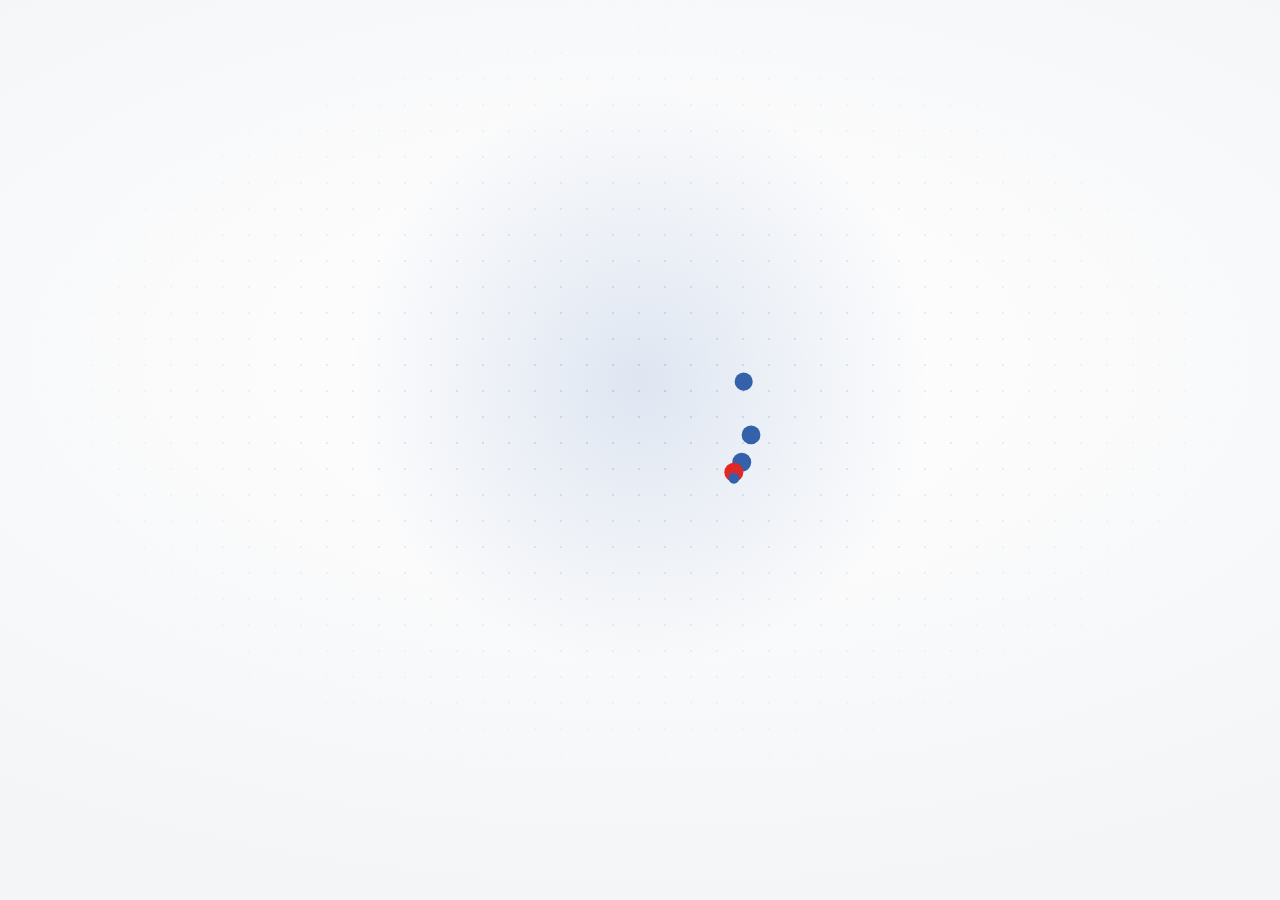
==== index.html @ 71d760ba "v125: sola stampa — scelta della posizione: solo fronte, solo retro o fronte e retro Prima la riga d" ====
<!doctype html>
<html lang="it">
<head>
  <meta charset="utf-8">
  <meta http-equiv="Content-Security-Policy" content="default-src 'self'; script-src 'self' 'sha256-BMGhbbLNZeN0FXfDEO4FTlwZcrYvpu5I1kFqGXIDbXE='; style-src 'self' 'unsafe-inline' https://fonts.googleapis.com; font-src https://fonts.gstatic.com; img-src 'self' data: blob: https://www.payperwear.com https://www.jamesross.it https://cofrasafety.biz https://static.milwaukeetool.eu https://d11ak7fd9ypfb7.cloudfront.net https://assets.ffgroup-toolindustries.com https://www.sola.at https://www.activegear.eu https://media.maxilia.eu https://usag.it https://www.promitspa.it https://lavor.com https://www.propac.it https://media.kerakoll.com; connect-src 'self' https://script.google.com https://script.googleusercontent.com https://www.payperwear.com https://www.jamesross.it https://cofrasafety.biz https://static.milwaukeetool.eu https://d11ak7fd9ypfb7.cloudfront.net https://assets.ffgroup-toolindustries.com https://www.sola.at https://www.activegear.eu https://media.maxilia.eu https://usag.it https://www.promitspa.it https://lavor.com https://www.propac.it https://media.kerakoll.com; worker-src 'self'; manifest-src 'self'; object-src 'none'; base-uri 'self'; form-action 'none'">
  <meta name="referrer" content="no-referrer">
  <meta name="viewport" content="width=device-width, initial-scale=1, maximum-scale=1, user-scalable=no, viewport-fit=cover">
  <title>Centro di Costo</title>
  <meta name="theme-color" content="#f4f5f7" media="(prefers-color-scheme: light)">
  <meta name="theme-color" content="#0f1115" media="(prefers-color-scheme: dark)">
  <script>try{var t=localStorage.getItem('cdc_theme');if(t==='light'||t==='dark')document.documentElement.setAttribute('data-theme',t)}catch(e){}</script>
  <meta name="apple-mobile-web-app-capable" content="yes">
  <meta name="mobile-web-app-capable" content="yes">
  <meta name="apple-mobile-web-app-status-bar-style" content="default">
  <meta name="apple-mobile-web-app-title" content="Centro di Costo">
  <link rel="manifest" href="manifest.json">
  <link rel="icon" href="logo.svg" type="image/svg+xml">
  <link rel="apple-touch-icon" href="apple-touch-icon.png">
  <link rel="preconnect" href="https://fonts.googleapis.com"><link rel="preconnect" href="https://fonts.gstatic.com" crossorigin>
  <link href="https://fonts.googleapis.com/css2?family=Inter:wght@400;500;600;700&display=swap" rel="stylesheet">
  <link rel="stylesheet" href="style.css?v=125">
  <link rel="stylesheet" href="cdc.css?v=125">
</head>
<body>
  <div id="splash" class="spx" aria-hidden="true">
    <div class="spx-bg"><i class="spx-grid"></i><i class="spx-glow"></i></div>
    <div class="spx-stage">
      <svg class="spx-svg" viewBox="0 0 400 400">
        <defs>
          <linearGradient id="spx-sheen" x1="0" x2="1" y1="0" y2="0"><stop offset="0" stop-color="#fff" stop-opacity="0"/><stop offset=".5" stop-color="#fff" stop-opacity=".55"/><stop offset="1" stop-color="#fff" stop-opacity="0"/></linearGradient>
          <linearGradient id="spx-bar" x1="0" x2="0" y1="0" y2="1"><stop offset="0" stop-color="#4f86d6"/><stop offset="1" stop-color="#3362ab"/></linearGradient>
          <clipPath id="spx-clip"><rect x="120" y="120" width="160" height="160" rx="36.25"/></clipPath>
          <filter id="spx-sh" x="-40%" y="-40%" width="180%" height="190%"><feDropShadow dx="0" dy="14" stdDeviation="18" flood-color="#1b3566" flood-opacity=".30"/></filter>
        </defs>
        <g id="spx-rip" fill="none" stroke="#3362ab"><circle cx="200" cy="200" r="80"/><circle cx="200" cy="200" r="80"/><circle cx="200" cy="200" r="80"/></g>
        <g id="spx-axis"><path d="M118 296 H282" stroke="currentColor" stroke-width="2" stroke-linecap="round" pathLength="1"/></g>
        <g id="spx-bars">
          <rect x="128" y="236" width="20" height="58" rx="5"/><rect x="158" y="200" width="20" height="94" rx="5"/><rect x="188" y="218" width="20" height="76" rx="5"/><rect x="218" y="168" width="20" height="126" rx="5" class="r"/><rect x="248" y="208" width="20" height="86" rx="5"/>
        </g>
        <g id="spx-dots"></g>
        <g id="spx-ic" transform="translate(120 120) scale(.3125)">
          <rect id="spx-sq" width="512" height="512" rx="256" fill="#3362ab" filter="url(#spx-sh)"/>
          <g fill="none" stroke="#fff" stroke-linecap="round" stroke-linejoin="round">
            <path id="spx-ring" pathLength="1" d="M248 144 A120 120 0 1 0 368 264" stroke-width="34"/>
            <path id="spx-hand" pathLength="1" d="M248 144 V264 H368" stroke-width="22"/>
          </g>
          <path id="spx-slice" d="M290 222 V108 A114 114 0 0 1 404 222 Z" fill="#e22726" stroke="#e22726" stroke-width="26" stroke-linejoin="round"/>
        </g>
        <g clip-path="url(#spx-clip)"><rect id="spx-shine" x="-120" y="100" width="90" height="200" fill="url(#spx-sheen)" transform="skewX(-18)" opacity="0"/></g>
      </svg>
      <div class="spx-t"><b>Centro di Costo</b><span>Gestionale aziendale</span><i class="spx-prog"><u></u></i></div>
    </div>
  </div>

  <!-- Accesso -->
  <section id="setup" class="auth" hidden>
    <aside class="auth-side" aria-hidden="true">
      <div class="ax-bg"><i class="ax-b1"></i><i class="ax-b2"></i><i class="ax-b3"></i><i class="ax-grid"></i><i class="ax-noise"></i></div>
      <div class="auth-brand"><img src="logo.svg" alt="" width="44" height="44"><div><b>Centro di Costo</b><span>Gestionale aziendale</span></div></div>
      <div class="auth-hero">
        <h2>Costi, incassi e utile<br>della tua <span class="ax-rot"><b>azienda</b></span></h2>
        <p>Sempre sotto controllo, in un unico posto.</p>
      </div>
      <div class="ax-stage" id="ax-stage">
        <div class="ax-card ax-main" style="--d:1">
          <div class="ax-ch"><span>Utile del mese</span><em class="ax-up" id="ax-delta">+18%</em></div>
          <b class="ax-val" id="ax-val">€ 12.480</b>
          <svg class="ax-line" viewBox="0 0 300 96" preserveAspectRatio="none"><defs><linearGradient id="ax-ga" x1="0" x2="0" y1="0" y2="1"><stop offset="0" stop-color="#8fb6f5" stop-opacity=".55"/><stop offset="1" stop-color="#8fb6f5" stop-opacity="0"/></linearGradient></defs><path id="ax-area" fill="url(#ax-ga)" d=""/><path id="ax-path" d="" pathLength="1"/><circle id="ax-dot" r="4.5"/></svg>
          <div class="ax-mo"><span>mag</span><span>giu</span><span>lug</span><span>ago</span><span>set</span><span>ott</span></div>
        </div>
        <div class="ax-card ax-bars" style="--d:2">
          <div class="ax-ch"><span>Costi per sede</span></div>
          <div class="ax-bw" id="ax-bars"><i style="--h:62%"></i><i style="--h:84%"></i><i style="--h:45%"></i><i style="--h:70%"></i><i style="--h:38%"></i></div>
        </div>
        <div class="ax-card ax-donut" style="--d:3">
          <svg viewBox="0 0 42 42" id="ax-donut"><circle class="t" r="15.9" cx="21" cy="21"/><circle r="15.9" cx="21" cy="21" pathLength="100" style="--c:#8fb6f5" stroke-dasharray="42 58" stroke-dashoffset="0"/><circle r="15.9" cx="21" cy="21" pathLength="100" style="--c:#f2b25c" stroke-dasharray="28 72" stroke-dashoffset="-42"/><circle r="15.9" cx="21" cy="21" pathLength="100" style="--c:#5fd3a5" stroke-dasharray="18 82" stroke-dashoffset="-70"/><circle r="15.9" cx="21" cy="21" pathLength="100" style="--c:#f07f93" stroke-dasharray="12 88" stroke-dashoffset="-88"/></svg>
          <div><span>Spese per categoria</span><b id="ax-cat">Materie prime</b></div>
        </div>
        <div class="ax-toast" id="ax-toast"><span class="ax-ti" id="ax-ti"></span><div><b id="ax-tt">Fattura registrata</b><small id="ax-ts">Lyreco · € 284,60</small></div></div>
      </div>
      <p class="auth-foot"><button type="button" class="auth-tour" data-tour>Scopri cosa può fare <span>→</span></button><span>Vuoi provarlo? <button type="button" class="auth-demo2" data-demo>Apri la demo</button>, senza registrazione.</span></p>
    </aside>
    <div class="auth-main">
      <div class="auth-card">
        <div class="auth-top"><img src="logo.svg" alt="Centro di Costo" width="52" height="52"><h1 id="auth-title">Accedi</h1><p class="muted" id="auth-sub">Entra con la tua email e la tua password.</p></div>
        <form id="login-form" class="auth-form" data-pane="login" autocomplete="on" novalidate>
          <label class="f"><span>Email</span><input id="login-email" name="email" type="email" autocomplete="username" inputmode="email" required placeholder="nome@azienda.it"></label>
          <label class="f"><span>Password</span><span class="pw-w"><input id="login-pw" name="password" type="password" autocomplete="current-password" required placeholder="La tua password"><button type="button" class="pw-eye" data-pweye aria-label="Mostra password"><svg viewBox="0 0 24 24"><path d="M2 12s3.6-7 10-7 10 7 10 7-3.6 7-10 7S2 12 2 12z"/><circle cx="12" cy="12" r="3"/></svg></button></span></label>
          <button id="login-go" class="btn primary block" type="submit">Entra</button>
          <button type="button" class="link auth-link" data-auth="forgot">Password dimenticata?</button>
          <div class="auth-or"><span>oppure</span></div>
          <button type="button" class="btn block auth-demo" data-demo><svg viewBox="0 0 24 24" aria-hidden="true"><path d="M8 5v14l11-7z"/></svg>Prova la demo, senza account</button>
          <p class="auth-hint auth-cred">Non hai ancora le credenziali? Le ricevi quando attivi il tuo gestionale: <button type="button" class="link" data-tour>scopri come funziona</button>.</p>
        </form>
        <form id="reg-form" class="auth-form" data-pane="reg" autocomplete="off" novalidate hidden aria-hidden="true">
          <div class="reg-mode" role="tablist" aria-label="Tipo di registrazione"><button type="button" role="tab" data-regm="code" class="on" aria-selected="true">Ho un codice</button><button type="button" role="tab" data-regm="new" aria-selected="false">Nuova azienda</button><i></i></div>
          <div class="f-row"><label class="f"><span>Nome e cognome</span><input name="nome" autocomplete="name" required placeholder="Mario Rossi"></label><label class="f"><span>Azienda</span><input name="azienda" autocomplete="organization" placeholder="facoltativo"></label></div>
          <label class="f"><span>Email</span><input name="email" type="email" autocomplete="email" inputmode="email" required placeholder="nome@azienda.it"></label>
          <div class="f-row"><label class="f"><span>Password</span><span class="pw-w"><input name="password" type="password" autocomplete="new-password" required minlength="8" placeholder="almeno 8 caratteri"><button type="button" class="pw-eye" data-pweye aria-label="Mostra password"><svg viewBox="0 0 24 24"><path d="M2 12s3.6-7 10-7 10 7 10 7-3.6 7-10 7S2 12 2 12z"/><circle cx="12" cy="12" r="3"/></svg></button></span></label><label class="f"><span>Ripeti password</span><input name="password2" type="password" autocomplete="new-password" required></label></div>
          <div data-regcode>
            <label class="f"><span>Codice gestionale</span><input name="codice" required autocapitalize="characters" autocomplete="off" spellcheck="false" placeholder="es. DEMO2026" class="auth-code"></label>
            <p class="auth-hint">Il codice collega il tuo account al gestionale della tua azienda: te lo fornisce l'amministratore. Per provare l'app usa <button type="button" class="link" data-democode>DEMO2026</button>.</p>
          </div>
          <div data-regnew hidden>
            <div class="f"><span>Tipo di attività</span><div id="reg-set"></div><input type="hidden" name="settore" value=""></div>
            <label class="f"><span>Città della sede</span><input name="citta" autocomplete="address-level2" placeholder="es. Roma (RM)"></label>
            <p class="auth-hint">Prepariamo un gestionale nuovo per la tua azienda, già adattato alla tua attività. La richiesta arriva all'amministratore: quando la approva ricevi una email e puoi entrare.</p>
          </div>
          <button id="reg-go" class="btn primary block" type="submit">Crea account</button>
        </form>
        <form id="forgot-form" class="auth-form" data-pane="forgot" novalidate hidden>
          <div data-step="1"><label class="f"><span>Email dell'account</span><input name="email" type="email" inputmode="email" autocomplete="username" placeholder="nome@azienda.it"></label>
            <button class="btn primary block" type="submit" data-fgo="1">Inviami il codice</button></div>
          <div data-step="2" hidden><p class="auth-hint">Ti abbiamo inviato un codice di 6 cifre via email (controlla anche la posta indesiderata).</p>
            <label class="f"><span>Codice ricevuto</span><input name="code" inputmode="numeric" autocomplete="one-time-code" maxlength="6" class="auth-code" placeholder="000000"></label>
            <label class="f"><span>Nuova password</span><input name="password" type="password" autocomplete="new-password" placeholder="almeno 8 caratteri"></label>
            <button class="btn primary block" type="submit" data-fgo="2">Salva la nuova password</button></div>
          <button type="button" class="link auth-link" data-auth="login">‹ Torna all'accesso</button>
        </form>
        <p id="login-err" class="auth-msg err" role="alert" hidden></p>
        <p id="login-ok" class="auth-msg ok" role="status" hidden></p>
                <p class="muted small login-note"><svg viewBox="0 0 24 24" aria-hidden="true"><rect x="5" y="11" width="14" height="10" rx="2"/><path d="M8 11V8a4 4 0 0 1 8 0v3"/></svg>Connessione cifrata · le password non vengono mai salvate in chiaro</p>
      </div>
    </div>
  </section>

  <div id="app" class="app" hidden>
    <nav class="nav">
      <div class="brand"><img src="logo.svg" alt="" width="34" height="34"><div><strong>Centro di Costo</strong><span id="brand-ws">Gestionale</span></div></div>
      <a href="#home" data-view="home"><svg viewBox="0 0 24 24"><rect x="3" y="3" width="7.5" height="9" rx="1.5"/><rect x="13.5" y="3" width="7.5" height="5" rx="1.5"/><rect x="13.5" y="11" width="7.5" height="10" rx="1.5"/><rect x="3" y="15" width="7.5" height="6" rx="1.5"/></svg><span><span class="lbl-d">Dashboard</span><span class="lbl-m">Home</span></span></a>
      <a href="#piazzali" data-view="piazzali"><svg viewBox="0 0 24 24"><path d="M12 21s-7-5.6-7-11.2A7 7 0 0 1 19 9.8C19 15.4 12 21 12 21z"/><circle cx="12" cy="10" r="2.6"/></svg><span><span class="lbl-d">Piazzali</span><span class="lbl-m">Piazzali</span></span></a>
      <a href="#attrezzatura" data-view="attrezzatura"><svg viewBox="0 0 24 24"><path d="M21 8 12 3 3 8v8l9 5 9-5z"/><path d="M3 8l9 5 9-5M12 13v8"/></svg><span><span class="lbl-d">Attrezzatura</span><span class="lbl-m">Attrezz.</span></span></a>
      <a href="#gls" data-view="gls"><svg viewBox="0 0 24 24"><path d="M2 7h11v9H2zM13 10h4l3 3v3h-7z"/><circle cx="6" cy="17.5" r="1.8"/><circle cx="16.5" cy="17.5" r="1.8"/></svg><span>GLS</span></a>
      <a href="#gasolio" data-view="gasolio"><svg viewBox="0 0 24 24"><path d="M4 21V5a2 2 0 0 1 2-2h7a2 2 0 0 1 2 2v16M3 21h13M7 7h5v4H7zM15 9h2a2 2 0 0 1 2 2v6a1.5 1.5 0 0 0 3 0V8l-3-3"/></svg><span>Gasolio</span></a>
      <a href="#fatture" data-view="fatture"><svg viewBox="0 0 24 24"><path d="M6 3h9l4 4v14H6z"/><path d="M14 3v5h5M9 13h7M9 17h5"/></svg><span>Fatture</span></a>
      <a href="#incassi" data-view="incassi"><svg viewBox="0 0 24 24"><rect x="3" y="6" width="18" height="13" rx="2"/><path d="M3 10h18M7 15h3"/><path d="M16 3v3M8 3v3"/></svg><span>Incassi</span></a>
      <a href="#vendite" data-view="vendite"><svg viewBox="0 0 24 24"><path d="M6 3h9l4 4v14H6z"/><path d="M14 3v5h5"/><path d="M9 14l2 2 4-4"/></svg><span><span class="lbl-d">DDT e fatture</span><span class="lbl-m">Vendite</span></span></a>
      <a href="#clienti" data-view="clienti"><svg viewBox="0 0 24 24"><circle cx="9" cy="8" r="3.5"/><path d="M2.5 20a6.5 6.5 0 0 1 13 0"/><path d="M16 11h6M19 8v6"/></svg><span>Clienti</span></a>
      <a href="#fornitori" data-view="fornitori"><svg viewBox="0 0 24 24"><path d="M3 21V9l9-6 9 6v12"/><path d="M9 21v-6h6v6"/></svg><span>Fornitori</span></a>
      <a href="#magazzino" data-view="magazzino"><svg viewBox="0 0 24 24"><path d="M3 21V8l9-5 9 5v13"/><path d="M7 21v-8h10v8M7 17h10"/></svg><span><span class="lbl-d">Magazzino</span><span class="lbl-m">Magazz.</span></span></a>
      <a href="#torental" data-view="torental" class="nv-d"><svg viewBox="0 0 24 24"><path d="M4 7h16M4 12h16M4 17h10"/><circle cx="18.5" cy="17" r="2"/></svg><span>Torental</span></a>
      <a href="#lyreco" data-view="lyreco"><svg viewBox="0 0 24 24"><rect x="5" y="4" width="14" height="17" rx="2"/><path d="M9 4V3h6v1M9 10h6M9 14h6M9 18h3"/></svg><span>Lyreco</span></a>
      <a href="#amazon" data-view="amazon"><svg viewBox="0 0 24 24"><path d="M6 7h12l-1 13H7z"/><path d="M9 7a3 3 0 0 1 6 0"/><path d="M9 14c1.8 1.2 4.2 1.2 6 0"/></svg><span>Amazon</span></a>
      <a href="#preventivi" data-view="preventivi" class="nv-d"><svg viewBox="0 0 24 24"><path d="M7 3h10a1 1 0 0 1 1 1v17l-3-2-3 2-3-2-3 2V4a1 1 0 0 1 1-1z"/><path d="M9 8h6M9 12h6M9 16h3"/></svg><span>Preventivi</span></a>
      <a href="#analisi" data-view="analisi"><svg viewBox="0 0 24 24"><path d="M4 20V10M10 20V4M16 20v-7M22 20H2"/></svg><span>Analisi</span></a>
      <a href="#impostazioni" data-view="impostazioni" class="nv-d"><svg viewBox="0 0 24 24"><circle cx="12" cy="12" r="3"/><path d="M19.4 15a1.7 1.7 0 0 0 .3 1.8l.1.1a2 2 0 1 1-2.8 2.8l-.1-.1a1.7 1.7 0 0 0-1.8-.3 1.7 1.7 0 0 0-1 1.5V21a2 2 0 1 1-4 0v-.1a1.7 1.7 0 0 0-1.1-1.5 1.7 1.7 0 0 0-1.8.3l-.1.1a2 2 0 1 1-2.8-2.8l.1-.1a1.7 1.7 0 0 0 .3-1.8 1.7 1.7 0 0 0-1.5-1H3a2 2 0 1 1 0-4h.1a1.7 1.7 0 0 0 1.5-1.1 1.7 1.7 0 0 0-.3-1.8l-.1-.1a2 2 0 1 1 2.8-2.8l.1.1a1.7 1.7 0 0 0 1.8.3H9a1.7 1.7 0 0 0 1-1.5V3a2 2 0 1 1 4 0v.1a1.7 1.7 0 0 0 1 1.5 1.7 1.7 0 0 0 1.8-.3l.1-.1a2 2 0 1 1 2.8 2.8l-.1.1a1.7 1.7 0 0 0-.3 1.8V9a1.7 1.7 0 0 0 1.5 1H21a2 2 0 1 1 0 4h-.1a1.7 1.7 0 0 0-1.5 1z"/></svg><span><span class="lbl-d">Impostazioni</span><span class="lbl-m">Opzioni</span></span></a>
      <button type="button" id="nav-more" class="nv-m" aria-label="Tutte le sezioni"><svg viewBox="0 0 24 24"><rect x="4" y="4" width="6.5" height="6.5" rx="2"/><rect x="13.5" y="4" width="6.5" height="6.5" rx="2"/><rect x="4" y="13.5" width="6.5" height="6.5" rx="2"/><rect x="13.5" y="13.5" width="6.5" height="6.5" rx="2"/></svg><span>Altro</span></button>
      <div class="nav-foot"><span id="sync-side" class="sync"></span></div>
    </nav>

    <main>
      <header class="top">
        <div class="top-l"><img class="top-logo" src="logo.svg" alt="Centro di Costo" width="32" height="32"><div><h2 id="title">Home</h2><span id="subtitle" class="subtitle"></span></div></div>
        <div class="top-r">
          <span id="sync" class="sync" title="Stato sincronizzazione"></span>
          <a id="solo-all" class="btn sm solo-all" href="./#home" hidden title="Apri tutto il gestionale"><svg viewBox="0 0 24 24"><rect x="4" y="4" width="6.5" height="6.5" rx="2"/><rect x="13.5" y="4" width="6.5" height="6.5" rx="2"/><rect x="4" y="13.5" width="6.5" height="6.5" rx="2"/><rect x="13.5" y="13.5" width="6.5" height="6.5" rx="2"/></svg><span>Tutto il gestionale</span></a>
          <button type="button" class="iva-tg" aria-pressed="false" title="Mostra gli importi con o senza IVA"><span>Netto</span><span>+ IVA</span><i></i></button>
          <button id="add-top" class="btn primary only-desk btn-ic"><svg viewBox="0 0 24 24"><path d="M12 5v14M5 12h14"/></svg><span>Nuovo movimento</span></button>
        </div>
      </header>

      <!-- DASHBOARD -->
      <section id="v-home" class="view" data-v="home" hidden>
        <div class="gl-bar">
          <div class="gl-month">
            <button class="icon-btn" id="ov-prev" aria-label="Periodo precedente">‹</button>
            <select id="ov-per" aria-label="Periodo"></select>
            <button class="icon-btn" id="ov-next" aria-label="Periodo successivo">›</button>
          </div>
        </div>
        <div id="ov-body"></div>
      </section>

      <section id="v-piazzali" class="view" data-v="piazzali" hidden>
        <div class="gl-bar">
          <div class="gl-month">
            <button class="icon-btn" id="pz-prev" aria-label="Periodo precedente">‹</button>
            <select id="pz-per" aria-label="Periodo"></select>
            <button class="icon-btn" id="pz-next" aria-label="Periodo successivo">›</button>
          </div>
          <div class="gl-act">
            <button class="btn sm" id="pz-cdc"><span class="lb-d">Centri di costo</span><span class="lb-m">Centri</span></button>
            <button class="btn sm primary" id="pz-link"><span class="lb-d">Collega i nomi</span><span class="lb-m">Collega</span></button>
          </div>
        </div>
        <div id="pz-body"></div>
      </section>

      <section id="v-preventivi" class="view" data-v="preventivi" hidden>
        <div class="gl-bar pv-bar0">
          <div class="tr-seg pv-tabs"><button type="button" data-pvtab="prev">Preventivi</button><button type="button" data-pvtab="cat">Catalogo</button><button type="button" data-pvtab="cli">Clienti</button></div>
          <div class="pv-brand" role="group" aria-label="Fornitore"><i class="pv-bi"></i><button type="button" data-pvsup="all" class="pv-ball" title="Tutti i fornitori: cerca e confronta" aria-label="Tutti i fornitori"><svg viewBox="0 0 24 24" aria-hidden="true"><circle cx="10.5" cy="10.5" r="6"/><path d="M15 15l5 5"/><path d="M8 10.5h5M10.5 8v5"/></svg><span>Tutti</span></button><button type="button" data-pvsup="payper" title="Payper" aria-label="Payper"><img src="logo-payper.svg" alt="Payper" width="30" height="34"></button><button type="button" data-pvsup="jrc" title="JRC" aria-label="JRC"><img src="logo-jrc.svg" alt="JRC" width="32" height="32"></button><button type="button" data-pvsup="dewalt" title="DeWalt" aria-label="DeWalt"><img src="logo-dewalt.svg" alt="DeWalt" width="44" height="32"></button><button type="button" data-pvsup="stanley" title="Stanley" aria-label="Stanley"><img src="logo-stanley.svg" alt="Stanley" width="44" height="32"></button><button type="button" data-pvsup="usag" title="USAG" aria-label="USAG"><img src="logo-usag.svg" alt="USAG" width="44" height="32"></button><button type="button" data-pvsup="milwaukee" title="Milwaukee" aria-label="Milwaukee"><img src="logo-milwaukee.svg" alt="Milwaukee" width="44" height="32"></button><button type="button" data-pvsup="cofra" title="Cofra" aria-label="Cofra"><img src="logo-cofra.svg" alt="Cofra" width="44" height="32"></button><button type="button" data-pvsup="portwest" title="Portwest" aria-label="Portwest"><img src="logo-portwest.svg" alt="Portwest" width="44" height="32"></button><button type="button" data-pvsup="ffg" title="FFG" aria-label="FFG"><img src="logo-ffg.svg" alt="FFG" width="44" height="32"></button><button type="button" data-pvsup="benman" title="Benman" aria-label="Benman"><img src="logo-benman.svg" alt="Benman" width="44" height="32"></button><button type="button" data-pvsup="hugo" title="Hugo" aria-label="Hugo"><img src="logo-hugo.svg" alt="Hugo" width="44" height="32"></button><button type="button" data-pvsup="sola" title="Sola" aria-label="Sola"><img src="logo-sola.svg" alt="Sola" width="44" height="32"></button><button type="button" data-pvsup="activegear" title="Active Gear" aria-label="Active Gear"><img src="logo-activegear.svg" alt="Active Gear" width="44" height="32"></button><button type="button" data-pvsup="maxilia" title="Maxilia" aria-label="Maxilia"><img src="logo-maxilia.svg" alt="Maxilia" width="44" height="32"></button><button type="button" data-pvsup="promit" title="Promit" aria-label="Promit"><img src="logo-promit.svg" alt="Promit" width="44" height="32"></button><button type="button" data-pvsup="lavor" title="Lavor" aria-label="Lavor"><img src="logo-lavor.svg" alt="Lavor" width="44" height="32"></button><button type="button" data-pvsup="propac" title="Propac" aria-label="Propac"><img src="logo-propac.svg" alt="Propac" width="44" height="32"></button><button type="button" data-pvsup="kerakoll" title="Kerakoll" aria-label="Kerakoll"><img src="logo-kerakoll.svg" alt="Kerakoll" width="44" height="32"></button><button type="button" data-pvsup="mag" title="I tuoi articoli di magazzino" aria-label="Magazzino" hidden><img src="logo-mag.svg" alt="Magazzino" width="44" height="32"></button><button type="button" data-pvsup="srv" title="I tuoi servizi e lavorazioni" aria-label="Servizi" hidden><img src="logo-srv.svg" alt="Servizi" width="44" height="32"></button></div>
          <div class="gl-act pv-act"><button type="button" class="pv-eye pv-toolsb" id="pv-tools" aria-haspopup="menu" aria-expanded="false" title="Aggiungi prodotti da link e importa prezzi"><svg viewBox="0 0 24 24" aria-hidden="true"><circle cx="5" cy="12" r="1.6"/><circle cx="12" cy="12" r="1.6"/><circle cx="19" cy="12" r="1.6"/></svg><span>Altro</span></button><button type="button" class="pv-eye" id="pv-eye" aria-pressed="false" title="Mostra o nascondi i prezzi d'acquisto"><svg class="e-on" viewBox="0 0 24 24"><path d="M2 12s3.6-7 10-7 10 7 10 7-3.6 7-10 7S2 12 2 12z"/><circle cx="12" cy="12" r="3"/></svg><svg class="e-off" viewBox="0 0 24 24"><path d="M3 3l18 18M10.6 5.1A10.4 10.4 0 0 1 12 5c6.4 0 10 7 10 7a17 17 0 0 1-3.2 4.1M6.6 6.6C3.9 8.4 2 12 2 12s3.6 7 10 7c1.8 0 3.4-.5 4.8-1.3M9.9 9.9a3 3 0 0 0 4.2 4.2"/></svg><span>Prezzi d'acquisto visibili</span></button><button class="btn sm primary" id="pv-new"><span class="lb-d">+ Nuovo preventivo</span><span class="lb-m">+ Nuovo</span></button></div>
        </div>
        <div id="pv-body"></div>
      </section>

      <!-- ATTREZZATURA · PANORAMICA -->
      <section id="v-attr" class="view" data-v="attrezzatura" hidden>
        <div class="sub-tabs"><a href="#attrezzatura" data-st="attrezzatura">Panoramica</a><a href="#movimenti" data-st="movimenti">Acquisti</a><a href="#articoli" data-st="articoli">Prodotti</a></div>
        <div class="soc-bar" id="h-soc"></div>
        <div class="kpis">
          <div class="card kpi"><div class="kpi-h"><span class="label">Totale speso</span><span class="kpi-ic"><svg viewBox="0 0 24 24"><path d="M17 6.5A7 7 0 1 0 17 17.5M4 10h9M4 14h9"/></svg></span></div><div class="big" id="k-tot">0 €</div><span class="muted small" id="k-tot-s"></span></div>
          <div class="card kpi"><div class="kpi-h"><span class="label">Centro più costoso</span><span class="kpi-ic"><svg viewBox="0 0 24 24"><path d="M12 21s-7-6.2-7-11.5a7 7 0 0 1 14 0C19 14.8 12 21 12 21z"/><circle cx="12" cy="9.5" r="2.5"/></svg></span></div><div class="big k-txt" id="k-top">—</div><span class="muted small" id="k-top-s"></span></div>
          <div class="card kpi link-card" data-go="articoli"><div class="kpi-h"><span class="label">Prodotti</span><span class="kpi-ic"><svg viewBox="0 0 24 24"><path d="M21 8 12 3 3 8v8l9 5 9-5z"/><path d="M3 8l9 5 9-5M12 13v8"/></svg></span></div><div class="big" id="k-art">0</div><span class="muted small" id="k-art-s"></span></div>
          <div class="card kpi link-card" id="k-zero-card"><div class="kpi-h"><span class="label">Righe senza prezzo</span><span class="kpi-ic warn-ic"><svg viewBox="0 0 24 24"><path d="M12 3 2 20h20zM12 10v4M12 17h.01"/></svg></span></div><div class="big" id="k-zero">0</div><span class="muted small" id="k-zero-s">da completare</span></div>
        </div>
        <div class="cc-dash dash">
          <div class="card cc-mapcard">
            <div class="card-h"><h3>Mappa dei centri</h3><span class="muted small k-ivalbl"></span></div>
            <div class="cc-map k-map"></div>
          </div>
          <div class="card cc-rankcard"><div class="card-h"><h3>Classifica centri</h3><span class="muted small">tocca per il dettaglio</span></div><div class="cc-rank k-rank"></div><div class="cc-ins k-ins"></div></div>
        </div>
        <div class="card cc-focus k-focus dash"></div>
        <div class="home-grid">
          <div class="col-main">
            <div class="card"><div class="card-h"><h3>Spesa per categoria</h3><span class="muted small" id="h-cat-n"></span></div><div class="bars" id="h-cat"></div></div>
            <div class="card" id="h-trend-card"><div class="card-h"><h3>Andamento mensile</h3><span class="muted small" id="h-trend-s"></span></div><div class="mbars" id="h-trend"></div></div>
          </div>
          <div class="col-side">
            <div class="card" id="h-ai"></div>
            <div class="card"><div class="card-h"><h3>Voci più costose</h3><a class="link" href="#movimenti">Tutti</a></div><div class="list" id="h-top"></div></div>
          </div>
        </div>
        <div class="card"><div class="card-h"><h3>Confronto per categoria</h3><span class="muted small">importi per centro</span></div><div class="mx-wrap k-matrix"></div></div>
      </section>

      <!-- MOVIMENTI -->
      <section id="v-movimenti" class="view" data-v="movimenti" hidden>
        <div class="sub-tabs"><a href="#attrezzatura" data-st="attrezzatura">Panoramica</a><a href="#movimenti" data-st="movimenti">Acquisti</a><a href="#articoli" data-st="articoli">Prodotti</a><span class="st-h">ogni riga di DDT o fattura: cosa, quando, per quale centro</span></div>
        <div class="filters f4">
          <input id="f-q" type="search" placeholder="Cerca descrizione, codice, documento…">
          <select id="f-centro"></select>
          <select id="f-cat"></select>
          <select id="f-per"></select>
        </div>
        <div class="card zb" id="m-zero" hidden>
          <span class="zb-ic"><svg viewBox="0 0 24 24"><path d="M12 3 2 20h20zM12 10v4M12 17h.01"/></svg></span>
          <div class="zb-t"><b>Completa i prezzi mancanti</b><span>1 · Esporta in Excel &nbsp;2 · Inserisci i prezzi (e se vuoi aggiungi prodotti) &nbsp;3 · Reimporta: prima di salvare ti mostro prezzi variati e prodotti nuovi.</span></div>
          <div class="zb-an" id="zb-an"></div>
          <div class="zb-a"><button class="btn sm primary" id="zb-auto" hidden>Completa in automatico</button><button class="btn sm" id="zb-xls">1 · Esporta Excel</button><button class="btn sm" id="zb-imp">3 · Importa file</button></div>
        </div>
        <div class="sum-row"><span class="muted small" id="m-count"></span><span class="sum-r"><button class="btn sm" id="m-selmode">Seleziona</button><button class="btn sm" id="m-imp"><span class="xl-d">Importa </span>aggiornamenti</button><button class="btn sm" id="m-xls"><span class="xl-d">Esporta </span>Excel</button><strong id="m-sum">0 €</strong></span></div>
        <div id="m-list"></div>
      </section>

      <!-- CENTRI -->

      <!-- ARTICOLI -->
      <section id="v-articoli" class="view" data-v="articoli" hidden>
        <div class="sub-tabs"><a href="#attrezzatura" data-st="attrezzatura">Panoramica</a><a href="#movimenti" data-st="movimenti">Acquisti</a><a href="#articoli" data-st="articoli">Prodotti</a><span class="st-h">gli stessi acquisti raggruppati per prodotto: prezzi, quantità e storico</span></div>
        <div class="filters f3">
          <input id="a-q" type="search" placeholder="Cerca prodotto o codice…">
          <select id="a-sort">
            <option value="tot">Ordina per spesa</option>
            <option value="qty">Ordina per quantità</option>
            <option value="var">Prima i prezzi variati</option>
            <option value="n">Ordina per n. acquisti</option>
          </select>
          <select id="a-centro"></select>
        </div>
        <div class="sum-row"><span class="a-cnt"><span class="muted small" id="a-count"></span><span class="chip soon" id="a-var" hidden></span></span><span class="sum-r"><a class="btn sm" href="modello-importazione.xlsx" download><span class="lb-d">Scarica modello</span><span class="lb-m">Modello</span></a><button class="btn sm" id="a-imp"><span class="lb-d">Importa prodotti</span><span class="lb-m">Importa</span></button><button class="btn sm primary" id="a-xls"><span class="lb-d">Esporta Excel</span><span class="lb-m">Esporta</span></button></span></div>
        <div id="a-list"></div>
      </section>


      <!-- GLS ATTREZZATI -->
      <section id="v-gls" class="view" data-v="gls" hidden>
        <div class="gl-bar">
          <div class="gl-month">
            <button class="icon-btn" id="gl-prev" aria-label="Mese precedente">‹</button>
            <select id="gl-mese" aria-label="Mese"></select>
            <button class="icon-btn" id="gl-next" aria-label="Mese successivo">›</button>
          </div>
          <div class="gl-act">
            <button class="btn sm gl-pdf" id="gl-pdfup" type="button" hidden><span class="lb-d">Carica PDF</span><span class="lb-m">+ PDF</span></button>
            <a class="btn sm gl-pdf" id="gl-pdf" href="#" hidden><svg viewBox="0 0 24 24" aria-hidden="true"><path d="M14 3H7a2 2 0 0 0-2 2v14a2 2 0 0 0 2 2h10a2 2 0 0 0 2-2V8z"/><path d="M14 3v5h5M12 11v6M9.5 14.5 12 17l2.5-2.5"/></svg><span class="lb-d">Analisi PDF</span><span class="lb-m">PDF</span></a>
            <a class="btn sm" href="modello-gls.xlsx" download><span class="lb-d">Scarica modello</span><span class="lb-m">Modello</span></a>
            <button class="btn sm" id="gl-imp"><span class="lb-d">Importa mese</span><span class="lb-m">Importa</span></button>
            <button class="btn sm primary" id="gl-xls"><span class="lb-d">Esporta Excel</span><span class="lb-m">Esporta</span></button>
          </div>
        </div>
        <div id="gl-body"></div>
      </section>

      <!-- GASOLIO -->
      <section id="v-gasolio" class="view" data-v="gasolio" hidden>
        <div class="gl-bar">
          <div class="gl-month">
            <button class="icon-btn" id="ga-prev" aria-label="Periodo precedente">‹</button>
            <select id="ga-per" aria-label="Periodo"></select>
            <button class="icon-btn" id="ga-next" aria-label="Periodo successivo">›</button>
          </div>
          <div class="gl-act">
            <a class="btn sm" href="modello-gasolio.xlsx" download><span class="lb-d">Scarica modello</span><span class="lb-m">Modello</span></a>
            <button class="btn sm" id="ga-imp"><span class="lb-d">Importa Excel</span><span class="lb-m">Importa</span></button>
            <button class="btn sm" id="ga-xls"><span class="lb-d">Esporta Excel</span><span class="lb-m">Esporta</span></button>
            <button class="btn sm primary only-desk" id="ga-add">+ Rifornimento</button>
          </div>
        </div>
        <div id="ga-body"></div>
      </section>

      <!-- FATTURE -->
      <section id="v-fatture" class="view" data-v="fatture" hidden>
        <div class="gl-bar">
          <div class="gl-month">
            <button class="icon-btn" id="fa-prev" aria-label="Periodo precedente">‹</button>
            <select id="fa-per" aria-label="Periodo"></select>
            <button class="icon-btn" id="fa-next" aria-label="Periodo successivo">›</button>
          </div>
          <div class="gl-act">
            <a class="btn sm" href="modello-fatture.xlsx" download><span class="lb-d">Scarica modello</span><span class="lb-m">Modello</span></a>
            <button class="btn sm" id="fa-imp"><span class="lb-d">Importa Excel</span><span class="lb-m">Importa</span></button>
            <button class="btn sm" id="fa-xls"><span class="lb-d">Esporta Excel</span><span class="lb-m">Esporta</span></button>
            <button class="btn sm only-desk" id="fa-add">+ Fattura</button>
            <button class="btn sm primary" id="fa-ai" hidden><span class="lb-d">✦ Leggi fattura con IA</span><span class="lb-m">✦ Leggi</span></button>
          </div>
        </div>
        <div id="fa-body"></div>
      </section>

      <!-- TORENTAL · LISTINO KIT -->
      <section id="v-torental" class="view" data-v="torental" hidden>
        <div class="gl-bar">
          <div class="tr-seg tr-tabs" role="tablist"><button type="button" data-trtab="list">Listino</button><button type="button" data-trtab="ord">Ordini</button><button type="button" data-trtab="cli">Clienti</button></div>
          <div class="gl-act">
            <button class="btn sm primary tr-ordbtn" id="tro-new"><span class="lb-d">+ Nuovo ordine</span><span class="lb-m">+ Ordine</span></button><button class="btn sm tr-lsb" id="tr-imp"><span class="lb-d">Importa listino</span><span class="lb-m">Importa</span></button>
            <button class="btn sm tr-lsb" id="tr-xls"><span class="lb-d">Esporta Excel</span><span class="lb-m">Esporta</span></button>
            <button class="btn sm tr-lsb" id="tr-mod"><span class="lb-d">Modifica listino</span><span class="lb-m">Modifica</span></button>
            <button class="btn sm tr-pdfbtn tr-lsb" id="tr-pdf" title="Scarica il listino in PDF"><svg viewBox="0 0 24 24" aria-hidden="true"><path d="M14 3H7a2 2 0 0 0-2 2v14a2 2 0 0 0 2 2h10a2 2 0 0 0 2-2V8z"/><path d="M14 3v5h5M12 11v6M9.5 14.5 12 17l2.5-2.5"/></svg><span>PDF</span></button>
          </div>
        </div>
        <div id="tr-body"></div>
      </section>

      <!-- LYRECO -->
      <section id="v-lyreco" class="view" data-v="lyreco" hidden>
        <div class="gl-bar">
          <div class="gl-month">
            <button class="icon-btn" id="ly-prev" aria-label="Periodo precedente">‹</button>
            <select id="ly-per" aria-label="Periodo"></select>
            <button class="icon-btn" id="ly-next" aria-label="Periodo successivo">›</button>
          </div>
          <div class="gl-act">
            <button class="btn sm" id="ly-imp"><span class="lb-d">Importa Excel</span><span class="lb-m">Importa</span></button>
            <button class="btn sm tr-pdfbtn" id="ly-pdf" title="Report PDF per piazzale e periodo"><svg viewBox="0 0 24 24" aria-hidden="true"><path d="M14 3H7a2 2 0 0 0-2 2v14a2 2 0 0 0 2 2h10a2 2 0 0 0 2-2V8z"/><path d="M14 3v5h5M12 11v6M9.5 14.5 12 17l2.5-2.5"/></svg><span>PDF</span></button>
            <button class="btn sm primary" id="ly-xls"><span class="lb-d">Esporta Excel</span><span class="lb-m">Esporta</span></button>
          </div>
        </div>
        <div id="ly-body"></div>
      </section>

      <!-- AMAZON -->
      <section id="v-amazon" class="view" data-v="amazon" hidden>
        <div class="gl-bar">
          <div class="gl-month">
            <button class="icon-btn" id="am-prev" aria-label="Periodo precedente">‹</button>
            <select id="am-per" aria-label="Periodo"></select>
            <button class="icon-btn" id="am-next" aria-label="Periodo successivo">›</button>
          </div>
          <div class="gl-act">
            <button class="btn sm" id="am-ai" hidden><span class="lb-d">✦ Categorie con IA</span><span class="lb-m">✦ IA</span></button>
            <button class="btn sm" id="am-imp"><span class="lb-d">Importa report</span><span class="lb-m">Importa</span></button>
            <button class="btn sm tr-pdfbtn" id="am-pdf" title="Report PDF per piazzale e periodo"><svg viewBox="0 0 24 24" aria-hidden="true"><path d="M14 3H7a2 2 0 0 0-2 2v14a2 2 0 0 0 2 2h10a2 2 0 0 0 2-2V8z"/><path d="M14 3v5h5M12 11v6M9.5 14.5 12 17l2.5-2.5"/></svg><span>PDF</span></button>
            <button class="btn sm primary" id="am-xls"><span class="lb-d">Esporta Excel</span><span class="lb-m">Esporta</span></button>
          </div>
        </div>
        <div id="am-body"></div>
      </section>

      <!-- IMPOSTAZIONI -->
      <!-- UTENTI (solo amministratore) -->
      <section id="v-incassi" class="view" data-v="incassi" hidden><div id="in-body"></div></section>
      <section id="v-vendite" class="view" data-v="vendite" hidden><div id="vn-body"></div></section>
      <section id="v-clienti" class="view" data-v="clienti" hidden><div id="cl-body"></div></section>
      <section id="v-fornitori" class="view" data-v="fornitori" hidden><div id="fo-body"></div></section>
      <section id="v-magazzino" class="view" data-v="magazzino" hidden><div id="mg-body"></div></section>

      <section id="v-analisi" class="view" data-v="analisi" hidden><div id="an-body"></div></section>
      <section id="v-impostazioni" class="view" data-v="impostazioni" hidden>
        <div class="st-wrap">
          <nav class="st-nav" aria-label="Sezioni delle impostazioni">
            <a href="#st-set" data-st-go="st-set"><svg viewBox="0 0 24 24"><rect x="3" y="7" width="18" height="13" rx="2"/><path d="M8 7V5a2 2 0 0 1 2-2h4a2 2 0 0 1 2 2v2M3 12h18"/></svg><span>Attività e sezioni</span></a>
            <a href="#st-doc" data-st-go="st-doc"><svg viewBox="0 0 24 24"><path d="M6 3h9l4 4v14H6z"/><path d="M14 3v5h5M9 13h7M9 17h5"/></svg><span>DDT e fatture</span></a>
            <a href="#st-srv" data-st-go="st-srv"><svg viewBox="0 0 24 24"><path d="M14.7 6.3a4 4 0 0 0-5.4 5.4L4 17v3h3l5.3-5.3a4 4 0 0 0 5.4-5.4l-2.5 2.5-2.4-.6-.6-2.4z"/></svg><span>Servizi</span></a>
            <a href="#st-gen" data-st-go="st-gen"><svg viewBox="0 0 24 24"><circle cx="12" cy="12" r="8"/><path d="M12 4a8 8 0 0 1 0 16z" fill="currentColor" stroke="none"/></svg><span>Aspetto</span></a>
            <a href="#st-dati" data-st-go="st-dati"><svg viewBox="0 0 24 24"><ellipse cx="12" cy="6" rx="7" ry="3"/><path d="M5 6v6c0 1.7 3.1 3 7 3s7-1.3 7-3V6M5 12v6c0 1.7 3.1 3 7 3s7-1.3 7-3v-6"/></svg><span>Dati e backup</span></a>
            <a href="#st-cdc" data-st-go="st-cdc"><svg viewBox="0 0 24 24"><path d="M12 21s-7-5.6-7-11.2A7 7 0 0 1 19 9.8C19 15.4 12 21 12 21z"/><circle cx="12" cy="10" r="2.6"/></svg><span>Centri e categorie</span></a>
            <a href="#st-bud" data-st-go="st-bud"><svg viewBox="0 0 24 24"><path d="M4 19V5M4 19h16M8 15v-4M12 15V8M16 15v-6"/></svg><span>Budget</span></a>
            <a href="#st-ai" data-st-go="st-ai"><svg viewBox="0 0 24 24"><path d="M12 3l1.8 5.2L19 10l-5.2 1.8L12 17l-1.8-5.2L5 10l5.2-1.8z"/></svg><span>Intelligenza artificiale</span></a>
            <a href="#st-acc" data-st-go="st-acc"><svg viewBox="0 0 24 24"><rect x="5" y="11" width="14" height="10" rx="2"/><path d="M8 11V8a4 4 0 0 1 8 0v3"/></svg><span>Account e accesso</span></a>
          </nav>
          <div class="st-main">

            <section class="st-sec" id="st-set">
              <div class="st-sh"><h2>Attività e sezioni</h2><p>Il tipo di attività adatta nomi, categorie e sezioni del gestionale. Puoi accendere e spegnere le sezioni che ti servono.</p></div>
              <div class="card st-card" id="s-set"></div>
              <div class="card st-card"><div class="st-ch"><h3>Sezioni del menu</h3><span class="muted small" id="s-mod-n"></span></div><div id="s-mod"></div></div>
            </section>

            <section class="st-sec" id="st-doc">
              <div class="st-sh"><h2>DDT e fatture</h2><p>I dati della tua azienda che compaiono su DDT, fatture e file XML per lo SdI.</p></div>
              <div class="card st-card" id="s-doc"></div>
            </section>

            <section class="st-sec" id="st-srv">
              <div class="st-sh"><h2>Servizi e lavorazioni</h2><p>Righe pronte (manodopera, trasporto, montaggio…) da aggiungere con un tocco in DDT, fatture e preventivi.</p></div>
              <div class="card st-card" id="s-srv"></div>
            </section>

            <section class="st-sec" id="st-gen">
              <div class="st-sh"><h2>Aspetto</h2><p>Come appare l'app su questo dispositivo.</p></div>
              <div class="card st-card">
                <div class="st-row"><div class="st-l"><b>Tema</b><small>Automatico segue le impostazioni del telefono o del PC.</small></div>
                  <div class="th-seg st-theme" id="s-theme" role="radiogroup" aria-label="Tema">
                    <button type="button" data-theme-set="auto" role="radio"><svg viewBox="0 0 24 24"><circle cx="12" cy="12" r="8"/><path d="M12 4a8 8 0 0 1 0 16z" fill="currentColor" stroke="none"/></svg><span>Automatico</span></button>
                    <button type="button" data-theme-set="light" role="radio"><svg viewBox="0 0 24 24"><circle cx="12" cy="12" r="4"/><path d="M12 2v2M12 20v2M4.9 4.9l1.4 1.4M17.7 17.7l1.4 1.4M2 12h2M20 12h2M4.9 19.1l1.4-1.4M17.7 6.3l1.4-1.4"/></svg><span>Chiaro</span></button>
                    <button type="button" data-theme-set="dark" role="radio"><svg viewBox="0 0 24 24"><path d="M20 14.5A8 8 0 0 1 9.5 4a8 8 0 1 0 10.5 10.5z"/></svg><span>Scuro</span></button>
                    <i></i>
                  </div></div>
              </div>
            </section>

            <section class="st-sec" id="st-dati">
              <div class="st-sh"><h2>Dati e backup</h2><p>Copie di sicurezza del Foglio Google e import/export degli acquisti di attrezzatura.</p></div>
              <div class="card st-card bk-card"><div class="st-ch"><h3>Backup automatico</h3></div><div id="s-bk"></div></div>
              <div class="card st-card">
                <div class="st-ch"><h3>Acquisti di attrezzatura · Excel</h3><a class="link" href="modello-importazione.xlsx" download>Scarica il modello</a></div>
                <div class="st-row"><div class="st-l"><b>Importa aggiornamenti</b><small>Aggiunge le righe nuove dall'export del gestionale o dal modello compilato. La categoria vuota viene assegnata da sola.</small></div><button class="btn sm primary" id="s-imp-add">Importa</button></div>
                <div class="st-row"><div class="st-l"><b>Esporta tutto</b><small>Scarica in Excel tutti gli acquisti con riepiloghi per centro e categoria.</small></div><button class="btn sm" id="s-xls">Esporta Excel</button></div>
                <div class="st-row st-danger"><div class="st-l"><b>Sostituisci tutto</b><small>Cancella gli acquisti attuali e li rimpiazza con quelli del file. Usalo solo se sai cosa stai facendo.</small></div><button class="btn sm st-btn-d" id="s-imp-rep">Sostituisci</button></div>
              </div>
            </section>

            <section class="st-sec" id="st-cdc">
              <div class="st-sh"><h2>Centri di costo e categorie</h2><p>I piazzali sono condivisi da tutte le sezioni; i nomi dell'attrezzatura, di GLS e del gasolio si collegano ai piazzali.</p></div>
              <div class="card st-card">
                <div class="st-row"><div class="st-l"><b>Piazzali</b><small id="s-pz-n">Codici CDC, città e località usati da Lyreco, Amazon e dalla sezione Piazzali.</small></div><button class="btn sm" id="s-pz-cdc">Gestisci</button></div>
                <div class="st-row"><div class="st-l"><b>Collega i nomi ai piazzali</b><small id="s-pz-link">Abbina i nomi usati da attrezzatura, GLS e gasolio ai piazzali.</small></div><button class="btn sm primary" id="s-pz-lk">Collega</button></div>
              </div>
              <div class="card st-card">
                <div class="st-ch"><h3>Centri dell'attrezzatura</h3><span class="muted small" id="s-cc-n"></span></div>
                <div class="chips st-chips" id="s-cc"></div>
                <div class="inline-add st-add"><input id="s-cc-in" placeholder="Nuovo centro, es. MILANO"><button class="btn sm" id="s-cc-add">Aggiungi</button></div>
              </div>
              <div class="card st-card">
                <div class="st-ch"><h3>Categorie</h3><span class="muted small" id="s-cat-n"></span></div>
                <div class="chips st-chips" id="s-cat"></div>
                <div class="inline-add st-add"><input id="s-cat-in" placeholder="Nuova categoria"><button class="btn sm" id="s-cat-add">Aggiungi</button></div>
              </div>
            </section>

            <section class="st-sec" id="st-bud">
              <div class="st-sh"><h2>Budget annuale</h2><p>Per ogni centro dell'attrezzatura. Importi IVA esclusa: con «+ IVA» attivo il confronto aggiunge il 22%. Lascia vuoto per non usarlo.</p></div>
              <div class="card st-card"><div id="s-budget"></div></div>
            </section>

            <section class="st-sec" id="st-ai">
              <div class="st-sh"><h2>Intelligenza artificiale</h2><p>L'IA (Gemini o ChatGPT) legge le fatture, classifica gli articoli e analizza le spese.</p></div>
              <div class="card st-card">
                <div class="st-row"><div class="st-l"><b>Stato</b><small id="s-ai-st"></small></div><span class="st-pill" id="s-ai-pill"></span></div>
                <div class="st-row st-col"><div class="st-l"><b>Chiave API di Gemini (Google)</b><small>Su aistudio.google.com → «Get API key». Resta salvata nello script Google, non sul telefono.</small></div><div class="inline-add st-key"><input id="s-key" type="password" placeholder="Incolla la chiave"><button class="btn sm primary" id="s-key-go">Salva</button></div></div>
                <div class="st-row st-col"><div class="st-l"><b>Chiave API di ChatGPT (OpenAI)</b><small>Su platform.openai.com → «API keys» → «Create new secret key» (inizia con sk-). Serve credito su platform.openai.com › Billing. Resta salvata nello script Google, non sul telefono.</small></div><div class="inline-add st-key"><input id="s-okey" type="password" placeholder="Incolla la chiave sk-…"><button class="btn sm primary" id="s-okey-go">Salva</button></div></div>
                <div class="st-row"><div class="st-l"><b>IA da usare per prima</b><small>Se dà errore (credito finito, sovraccarico) si passa da sola all'altra.</small></div><div class="ai-first" id="s-aifirst" role="group" aria-label="IA da usare per prima"><i></i><button type="button" data-aifirst="gemini">Gemini</button><button type="button" data-aifirst="openai">ChatGPT</button></div></div>
                <div class="st-row" id="s-classify-row"><div class="st-l"><b>Classifica le voci in «Altro»</b><small>L'IA assegna una categoria agli acquisti di attrezzatura che non ne hanno una.</small></div><button class="btn sm" id="s-classify">Classifica</button></div>
              </div>
            </section>

            <section class="st-sec" id="st-acc">
              <div class="st-sh"><h2>Account e accesso</h2><p>Il tuo profilo, la password e i dispositivi collegati.</p></div>
              <div class="card st-card">
                <div class="st-me" id="s-me"></div>
                <div class="st-stats" id="s-conn"></div>
                <div class="st-row"><div class="st-l"><b>Modifica profilo</b><small>Nome, azienda e telefono.</small></div><button class="btn sm" id="s-me-edit">Modifica</button></div>
                <div class="st-row"><div class="st-l"><b>Cambia password</b><small>Dopo il cambio gli altri dispositivi dovranno entrare di nuovo.</small></div><button class="btn sm" id="s-pw">Cambia</button></div>
                <div class="st-row nv-admin" hidden><div class="st-l"><b>Console di amministrazione</b><small>Clienti, gestionali, utenti, permessi e abbonamenti: tutto in un'app separata.</small></div><a class="btn sm" href="console/" target="_blank" rel="noopener">Apri</a></div>
                <div class="st-row"><div class="st-l"><b>Aggiorna i dati</b><small>Ricarica tutto dal Foglio Google.</small></div><button class="btn sm" id="s-pull">Aggiorna</button></div>
                <div class="st-row"><div class="st-l"><b>Esci da questo dispositivo</b><small>Per entrare di nuovo servono email e password.</small></div><button class="btn sm" id="s-logout">Esci</button></div>
                <div class="st-row st-danger"><div class="st-l"><b>Esci da tutti i dispositivi</b><small>Disconnette il tuo account da telefoni e PC, compreso questo.</small></div><button class="btn sm st-btn-d" id="s-logout-all">Esci da tutti</button></div>
              </div>
            </section>

          </div>
        </div>
      </section>
    </main>

    <div class="selbar" id="selbar" hidden>
      <span class="sb-n"><b id="sb-n">0</b> selezionate · <span id="sb-t">0 €</span></span>
      <span class="sb-a"><button class="btn sm" id="sb-all">Tutte</button><button class="btn sm" id="sb-none">Annulla</button><button class="btn sm sb-del" id="sb-del">Elimina</button></span>
    </div>
    <button id="fab" class="fab" aria-label="Nuovo movimento"><svg viewBox="0 0 24 24"><path d="M12 5v14M5 12h14"/></svg></button>
  </div>

  <div id="sheet" class="sheet" hidden>
    <div class="sheet-bg" data-close></div>
    <form id="sheet-form" class="sheet-panel" autocomplete="off">
      <div class="sheet-h">
        <h3 id="sheet-title"></h3>
        <button type="button" class="icon-btn" data-close aria-label="Chiudi">✕</button>
      </div>
      <div id="sheet-body"></div>
      <div class="sheet-f" id="sheet-f">
        <button type="button" id="sheet-del" class="btn danger-ghost" hidden>Elimina</button>
        <button type="submit" class="btn primary" id="sheet-ok">Salva</button>
      </div>
    </form>
  </div>

  <div id="toast" class="toast" hidden></div>
  <script src="gls-geo.js?v=2"></script>
  <script src="settori.js?v=125"></script>
  <script src="auth-fx.js?v=1"></script>
  <script src="app.js?v=125"></script>
  <script src="motion.js?v=125"></script>
</body>
</html>
---- style.css ----
:root {
  --bg: #f6f6f4;
  --surface: #ffffff;
  --ink: #18181b;
  --ink-2: #52525b;
  --muted: #8a8a93;
  --line: #e7e7e3;
  --accent: #3362ab;
  --accent-ink: #ffffff;
  --accent-soft: #eaf0fa;
  --bar: #3362ab;
  --bar-dim: #c4d3ec;
  --danger: #e22726;
  --danger-soft: #fde8e8;
  --warn: #a16207;
  --warn-soft: #fbf3dc;
  --radius: 14px;
  --shadow: 0 1px 2px rgba(0,0,0,.04), 0 4px 16px rgba(0,0,0,.04);
  --font: -apple-system, BlinkMacSystemFont, "Segoe UI", Inter, Roboto, sans-serif;
  color-scheme: light;
}
@media (prefers-color-scheme: dark) {
  :root:not([data-theme="light"]) {
    --bg: #141414;
    --surface: #1c1c1e;
    --ink: #f2f2f0;
    --ink-2: #b4b4ba;
    --muted: #8a8a93;
    --line: #2c2c2f;
    --accent: #7b9fe0;
    --accent-ink: #0d1526;
    --accent-soft: #18233a;
    --bar: #7b9fe0;
    --bar-dim: #2b3f63;
    --danger: #f26b6a;
    --danger-soft: #3a1c1c;
    --warn: #e0b443;
    --warn-soft: #362c14;
    --shadow: none;
    color-scheme: dark;
  }
}
:root[data-theme="dark"] {
    --bg: #141414;
    --surface: #1c1c1e;
    --ink: #f2f2f0;
    --ink-2: #b4b4ba;
    --muted: #8a8a93;
    --line: #2c2c2f;
    --accent: #7b9fe0;
    --accent-ink: #0d1526;
    --accent-soft: #18233a;
    --bar: #7b9fe0;
    --bar-dim: #2b3f63;
    --danger: #f26b6a;
    --danger-soft: #3a1c1c;
    --warn: #e0b443;
    --warn-soft: #362c14;
    --shadow: none;
    color-scheme: dark;
  }


* { box-sizing: border-box; }
html, body { margin: 0; }
html { touch-action: manipulation; -webkit-text-size-adjust: 100%; text-size-adjust: 100%; }
body { overscroll-behavior-y: none; }
body {
  font-family: var(--font);
  background: var(--bg);
  color: var(--ink);
  font-size: 15px;
  line-height: 1.4;
  -webkit-font-smoothing: antialiased;
  -webkit-tap-highlight-color: transparent;
}
[hidden] { display: none !important; }
h1, h2, h3 { margin: 0; font-weight: 600; letter-spacing: -.01em; }
h3 { font-size: 15px; }
.muted { color: var(--muted); }
.small { font-size: 13px; }
.err { color: var(--danger); font-size: 13px; margin: 0; }
a { color: inherit; text-decoration: none; }
.link { color: var(--accent); font-size: 13px; font-weight: 500; }
input, select, textarea, button { font: inherit; color: inherit; }

/* ---------- Buttons ---------- */
.btn {
  border: 1px solid var(--line);
  background: var(--surface);
  border-radius: 10px;
  padding: 9px 14px;
  font-weight: 500;
  cursor: pointer;
  white-space: nowrap;
}
.btn:hover { border-color: var(--muted); }
.btn.primary { background: var(--accent); color: var(--accent-ink); border-color: transparent; }
.btn.primary:hover { filter: brightness(1.06); }
.btn.ghost { background: transparent; border-color: transparent; color: var(--ink-2); }
.btn.danger-ghost { background: transparent; border-color: transparent; color: var(--danger); }
.btn.sm { padding: 5px 10px; font-size: 13px; border-radius: 8px; }
.btn.block { width: 100%; }
.icon-btn {
  border: 0; background: transparent; cursor: pointer;
  width: 36px; height: 36px; border-radius: 10px; font-size: 20px; color: var(--ink-2);
}
.icon-btn:hover { background: var(--line); }

/* ---------- Inputs ---------- */
input, select, textarea {
  width: 100%;
  background: var(--surface);
  border: 1px solid var(--line);
  border-radius: 10px;
  padding: 10px 12px;
  font-size: 16px; /* sotto 16px iPhone fa zoom */
  outline: none;
  min-height: 42px;
}
input:focus, select:focus, textarea:focus { border-color: var(--accent); }
textarea { resize: vertical; min-height: 64px; }
label.f { display: block; margin-bottom: 12px; }
label.f > span { display: block; font-size: 12px; color: var(--muted); margin-bottom: 4px; font-weight: 500; }
.f-row { display: grid; grid-template-columns: 1fr 1fr; gap: 10px; }
.amount-input { font-size: 26px; font-weight: 600; padding: 12px; letter-spacing: -.01em; }

/* ---------- Setup ---------- */
.setup { min-height: 100dvh; display: grid; place-items: center; padding: 16px; }
.setup-card {
  width: 100%; max-width: 420px; background: var(--surface); border-radius: 20px;
  padding: 28px 22px; box-shadow: var(--shadow); display: grid; gap: 12px; text-align: center;
}
.setup-card img { margin: 0 auto; border-radius: 14px; }
.setup-card p { margin: 0; }

/* ---------- Layout ---------- */
.app { min-height: 100dvh; }
main { padding: 0 16px calc(96px + env(safe-area-inset-bottom)); max-width: 1080px; margin: 0 auto; }
.top {
  display: flex; align-items: center; justify-content: space-between;
  padding: calc(14px + env(safe-area-inset-top)) 0 12px;
  position: sticky; top: 0; background: var(--bg); z-index: 5;
}
.top h2 { font-size: 22px; }
.top-r { display: flex; align-items: center; gap: 10px; }
.sync { font-size: 12px; color: var(--muted); display: inline-flex; align-items: center; gap: 6px; }
.sync::before { content: ""; width: 7px; height: 7px; border-radius: 50%; background: var(--accent); }
.sync.pending::before { background: var(--warn); }
.sync.offline::before { background: var(--muted); }

.nav {
  position: fixed; bottom: 0; left: 0; right: 0; z-index: 20;
  display: flex; justify-content: space-around;
  background: color-mix(in srgb, var(--surface) 92%, transparent);
  backdrop-filter: blur(12px); -webkit-backdrop-filter: blur(12px);
  border-top: 1px solid var(--line);
  padding: 6px 4px calc(6px + env(safe-area-inset-bottom));
}
.nav .brand { display: none; }
.nav a {
  position: relative; display: flex; flex-direction: column; align-items: center; gap: 2px;
  font-size: 11px; color: var(--muted); padding: 4px 12px; border-radius: 10px; font-weight: 500;
}
.nav a svg { width: 22px; height: 22px; fill: none; stroke: currentColor; stroke-width: 1.7; stroke-linecap: round; stroke-linejoin: round; }
.nav a.active { color: var(--accent); }
.badge {
  position: absolute; top: 0; right: 8px; min-width: 16px; height: 16px; padding: 0 4px;
  border-radius: 8px; background: var(--danger); color: #fff; font-size: 10px; font-style: normal;
  display: grid; place-items: center; font-weight: 600;
}

.fab {
  position: fixed; right: 18px; bottom: calc(76px + env(safe-area-inset-bottom)); z-index: 15;
  width: 56px; height: 56px; border-radius: 18px; border: 0;
  background: var(--accent); color: var(--accent-ink); font-size: 28px; font-weight: 300;
  box-shadow: 0 6px 20px rgba(0,0,0,.18); cursor: pointer;
}
.only-desk { display: none; }

/* ---------- Cards ---------- */
.view { display: grid; gap: 12px; }
.card { background: var(--surface); border-radius: var(--radius); padding: 16px; box-shadow: var(--shadow); min-width: 0; }
.card > h3 { margin-bottom: 10px; }
.card-h { display: flex; align-items: baseline; justify-content: space-between; margin-bottom: 10px; gap: 8px; }
.grid-2 { display: grid; gap: 12px; grid-template-columns: 1fr; }
@media (min-width: 640px) { .grid-2 { grid-template-columns: 1fr 1fr; } }
.hero .label { font-size: 13px; color: var(--muted); font-weight: 500; }
.big { font-size: 30px; font-weight: 650; letter-spacing: -.02em; margin: 2px 0; font-variant-numeric: tabular-nums; }
.up { color: var(--danger); }
.down { color: var(--accent); }

.month-switch { display: flex; align-items: center; justify-content: center; gap: 8px; }
.month-switch strong { min-width: 150px; text-align: center; text-transform: capitalize; font-weight: 600; }

/* ---------- Lists ---------- */
.list { display: grid; }
.item {
  display: flex; align-items: center; gap: 12px; padding: 10px 0;
  border-top: 1px solid var(--line); cursor: pointer; min-width: 0;
}
.list .item:first-child, .day .item:first-of-type { border-top: 0; }
.ic {
  width: 36px; height: 36px; border-radius: 10px; flex: none; display: grid; place-items: center;
  background: var(--bg); color: var(--ink-2); font-size: 13px; font-weight: 600;
}
.item .main { flex: 1; min-width: 0; }
.item .t { font-weight: 500; white-space: nowrap; overflow: hidden; text-overflow: ellipsis; }
.item .s { font-size: 12.5px; color: var(--muted); white-space: nowrap; overflow: hidden; text-overflow: ellipsis; }
.item .amt { font-weight: 600; font-variant-numeric: tabular-nums; white-space: nowrap; }
.item .right { display: flex; flex-direction: column; align-items: flex-end; gap: 4px; }
.empty { color: var(--muted); font-size: 14px; padding: 12px 0; text-align: center; }

.day { background: var(--surface); border-radius: var(--radius); padding: 4px 16px; margin-bottom: 10px; box-shadow: var(--shadow); }
.day-h { display: flex; justify-content: space-between; font-size: 12px; color: var(--muted); padding: 10px 0 2px; font-weight: 500; text-transform: capitalize; }

.chip {
  display: inline-flex; align-items: center; gap: 4px; font-size: 11.5px; font-weight: 600;
  padding: 2px 8px; border-radius: 999px; background: var(--bg); color: var(--ink-2); white-space: nowrap;
}
.chip.late { background: var(--danger-soft); color: var(--danger); }
.chip.soon { background: var(--warn-soft); color: var(--warn); }
.chip.paid { background: var(--accent-soft); color: var(--accent); }

.bill {
  background: var(--surface); border-radius: var(--radius); padding: 14px 16px; box-shadow: var(--shadow);
  display: flex; align-items: center; gap: 12px; margin-bottom: 10px; cursor: pointer;
}
.bill .main { flex: 1; min-width: 0; }
.bill .t { font-weight: 600; }
.bill .s { font-size: 12.5px; color: var(--muted); }
.bill .right { display: flex; flex-direction: column; align-items: flex-end; gap: 6px; }
.off-wrap .bill { opacity: .55; }
.off-title { font-size: 12px; color: var(--muted); margin: 18px 0 8px; font-weight: 500; }

/* ---------- Filters ---------- */
.filters { display: grid; grid-template-columns: 1fr 1fr; gap: 8px; }
.filters #f-q { grid-column: 1 / -1; }
@media (min-width: 640px) { .filters { grid-template-columns: 2fr 1fr 1fr; } .filters #f-q { grid-column: auto; } }
.sum-row { display: flex; align-items: center; justify-content: space-between; padding: 4px 2px; gap: 8px; }
.sum-row strong { font-size: 17px; font-variant-numeric: tabular-nums; }

/* ---------- Bars (categorie) ---------- */
.bars { display: grid; gap: 10px; }
.bar-row { display: grid; gap: 4px; }
.bar-top { display: flex; justify-content: space-between; font-size: 13px; gap: 8px; }
.bar-top span:first-child { overflow: hidden; text-overflow: ellipsis; white-space: nowrap; }
.bar-top span:last-child { font-weight: 600; font-variant-numeric: tabular-nums; }
.bar-track { height: 6px; background: var(--bg); border-radius: 4px; overflow: hidden; }
.bar-fill { height: 100%; background: var(--bar); border-radius: 4px; }

/* ---------- Chart ---------- */
.chart { position: relative; }
.chart svg { max-width: 100%; display: block; overflow: visible; }
.chart .grid { stroke: var(--line); stroke-width: 1; }
.chart .axis { fill: var(--muted); font-size: 11px; }
.chart .b { fill: var(--bar-dim); }
.chart .b.cur { fill: var(--bar); }
.chart .hit { fill: transparent; cursor: pointer; }
.chart .hit:hover + .b, .chart .b.hover { fill: var(--bar); }
.tip {
  position: absolute; pointer-events: none; background: var(--ink); color: var(--bg);
  font-size: 12px; padding: 6px 9px; border-radius: 8px; white-space: nowrap; transform: translate(-50%, -110%);
}
.tip b { font-variant-numeric: tabular-nums; }

/* ---------- Settings ---------- */
.row-btns { display: flex; gap: 8px; flex-wrap: wrap; }
.inline-add { display: flex; gap: 8px; margin-bottom: 12px; }
.chips { display: flex; flex-wrap: wrap; gap: 6px; }
.chips .chip { font-size: 13px; padding: 5px 6px 5px 11px; font-weight: 500; }
.chips .chip button { border: 0; background: transparent; cursor: pointer; color: var(--muted); padding: 0 4px; font-size: 14px; }

/* ---------- Sheet ---------- */
.sheet { position: fixed; inset: 0; z-index: 50; display: flex; align-items: flex-end; justify-content: center; }
.sheet-bg { position: absolute; inset: 0; background: rgba(0,0,0,.35); animation: fade .15s; }
.sheet-panel {
  position: relative; width: 100%; max-width: 520px; max-height: 92dvh; overflow: auto;
  background: var(--surface); border-radius: 20px 20px 0 0; padding: 16px 18px calc(16px + env(safe-area-inset-bottom));
  animation: up .2s ease-out;
}
@media (min-width: 640px) {
  .sheet { align-items: center; }
  .sheet-panel { border-radius: 20px; }
}
.sheet-h { display: flex; align-items: center; justify-content: space-between; margin-bottom: 14px; }
.sheet-f { display: flex; justify-content: space-between; gap: 8px; margin-top: 6px; }
.sheet-f .primary { margin-left: auto; min-width: 120px; }
.hist { margin-top: 6px; border-top: 1px solid var(--line); padding-top: 10px; }
.hist .item { cursor: default; padding: 6px 0; }
@keyframes up { from { transform: translateY(24px); opacity: 0; } }
@keyframes fade { from { opacity: 0; } }

.toast {
  position: fixed; left: 50%; bottom: calc(150px + env(safe-area-inset-bottom)); transform: translateX(-50%);
  background: var(--ink); color: var(--bg); padding: 10px 16px; border-radius: 12px; font-size: 14px; z-index: 60;
  max-width: calc(100% - 32px);
}
@media (min-width: 900px) { .toast { bottom: 28px; } }

/* ---------- Logo ---------- */
.top-l { display: flex; align-items: center; gap: 10px; }
.top-logo { border-radius: 9px; display: block; }
@media (min-width: 900px) { .top-logo { display: none; } }
.setup-card img { border-radius: 16px; }

/* ---------- Loghi negozi ---------- */
.ic.logo { background: #fff; border: 1px solid var(--line); padding: 5px; overflow: hidden; }
.ic.logo img { width: 100%; height: 100%; object-fit: contain; display: block; border-radius: 4px; }
.desc-wrap { position: relative; }
.desc-wrap input { padding-left: 50px; }
.desc-wrap .ic { position: absolute; left: 6px; top: 50%; transform: translateY(-50%); width: 32px; height: 32px; font-size: 11px; }
.hint { font-size: 12px; color: var(--accent); margin-top: 4px; min-height: 16px; }

/* ---------- IA ---------- */
.ai-row { display: grid; grid-template-columns: 1fr 1fr; gap: 8px; margin-bottom: 14px; }
.ai-btn {
  display: flex; align-items: center; justify-content: center; gap: 8px; padding: 12px 10px;
  border-radius: 12px; border: 1px solid var(--line); background: var(--accent-soft); color: var(--accent);
  font-weight: 600; font-size: 14px; cursor: pointer;
}
.ai-btn svg, .ai-note svg, .ai-title svg, .mic svg { width: 18px; height: 18px; fill: none; stroke: currentColor; stroke-width: 1.8; stroke-linecap: round; stroke-linejoin: round; flex: none; }
.ai-note { display: flex; align-items: center; gap: 8px; font-size: 13px; color: var(--accent); background: var(--accent-soft); padding: 8px 12px; border-radius: 10px; margin-bottom: 12px; font-weight: 500; }
.ai-title { display: flex; align-items: center; gap: 6px; }
.ai-title svg { color: var(--accent); }
.ins-sum { margin: 0 0 8px; font-weight: 600; }
.ins { list-style: none; margin: 0; padding: 0; display: grid; gap: 8px; }
.ins li { display: flex; gap: 10px; font-size: 14px; color: var(--ink-2); }
.ins li i { width: 8px; height: 8px; border-radius: 50%; margin-top: 6px; flex: none; background: var(--muted); }
.ins li.attenzione i { background: var(--danger); }
.ins li.positivo i { background: var(--accent); }
.dict { position: relative; }
.dict textarea { padding-right: 56px; min-height: 96px; }
.mic { position: absolute; right: 8px; bottom: 8px; width: 40px; height: 40px; border-radius: 50%; border: 0; background: var(--accent-soft); color: var(--accent); display: grid; place-items: center; cursor: pointer; }
.mic.on { background: var(--danger); color: #fff; animation: pulse 1s infinite; }
@keyframes pulse { 50% { opacity: .6; } }
.busy { position: fixed; inset: 0; z-index: 70; background: rgba(0,0,0,.35); display: grid; place-items: center; }
.busy-box { background: var(--surface); padding: 18px 22px; border-radius: 16px; display: flex; align-items: center; gap: 12px; font-weight: 500; }
.spin { width: 22px; height: 22px; border-radius: 50%; border: 3px solid var(--accent-soft); border-top-color: var(--accent); animation: rot .8s linear infinite; }
@keyframes rot { to { transform: rotate(360deg); } }

.row-btns.nowrap { flex-wrap: nowrap; }
.ai-inline { display: inline-flex; align-items: center; gap: 6px; color: var(--accent); }
.ai-inline svg { width: 17px; height: 17px; fill: none; stroke: currentColor; stroke-width: 1.8; stroke-linecap: round; stroke-linejoin: round; }

/* =========================================================
   LAYOUT v2 — Home a griglia, Affitto, PC
   ========================================================= */
.subtitle { display: block; font-size: 13px; color: var(--muted); margin-top: 1px; }
.subtitle:empty { display: none; }
.nav-foot { display: none; }
.mono { font-family: ui-monospace, SFMono-Regular, Menlo, Consolas, monospace; font-size: 13px; letter-spacing: .02em; }

/* KPI */
.kpis { display: grid; grid-template-columns: 1fr 1fr; gap: 10px; }
.kpi { padding: 14px; display: flex; flex-direction: column; gap: 2px; min-height: 104px; }
.kpi .label { font-size: 12.5px; color: var(--muted); font-weight: 500; }
.kpi .big { font-size: 22px; margin: 2px 0 4px; }
.kpi .small { font-size: 12px; }
.link-card { cursor: pointer; }
.link-card:hover { box-shadow: 0 0 0 1px var(--accent) inset, var(--shadow); }

/* Home: su telefono le colonne si "sciolgono" e si ordina con order */
.home-grid { display: grid; gap: 12px; }
.home-grid .col-main, .home-grid .col-side { display: contents; }
.c-budget { order: 0; } .c-due { order: 1; } .c-ai { order: 2; } .c-cat { order: 3; } .c-chart { order: 4; } .c-last { order: 5; }

.rent-ic { background: var(--accent-soft); color: var(--accent); }
.rent-ic svg, .es-ic svg { width: 18px; height: 18px; fill: none; stroke: currentColor; stroke-width: 1.8; stroke-linecap: round; stroke-linejoin: round; }

/* Affitto */
.rent-grid { display: grid; gap: 12px; }
.rent-grid .col-main, .rent-grid .col-side { display: grid; gap: 12px; align-content: start; min-width: 0; }
.rent-hero-top { display: flex; justify-content: space-between; align-items: flex-start; gap: 12px; flex-wrap: wrap; }
.rent-hero .label { font-size: 13px; color: var(--muted); font-weight: 500; }
.rent-hero .big { margin: 2px 0 8px; }
.rent-info { display: grid; gap: 10px; margin-top: 14px; padding-top: 14px; border-top: 1px solid var(--line); }
.rent-info > div { display: flex; flex-wrap: wrap; align-items: center; gap: 4px 10px; }
.rent-info > div > span { width: 100%; }
.rent-info strong { font-weight: 600; word-break: break-all; }
.year-switch { display: flex; align-items: center; gap: 2px; }
.year-switch strong { min-width: 44px; text-align: center; }
.year-switch .icon-btn { width: 30px; height: 30px; font-size: 18px; }
.months { display: grid; grid-template-columns: repeat(3, 1fr); gap: 8px; }
.m {
  position: relative; border: 1px solid var(--line); background: var(--surface); border-radius: 12px; padding: 10px;
  text-align: left; display: flex; flex-direction: column; gap: 4px; min-height: 64px; cursor: pointer;
}
.m .mn { font-size: 12px; font-weight: 600; text-transform: capitalize; color: var(--ink-2); }
.m .mv { font-size: 12.5px; font-weight: 600; font-variant-numeric: tabular-nums; }
.m svg { position: absolute; top: 9px; right: 9px; width: 16px; height: 16px; fill: none; stroke: currentColor; stroke-width: 2.4; stroke-linecap: round; stroke-linejoin: round; }
.m.paid { background: var(--accent-soft); border-color: transparent; color: var(--accent); }
.m.late { background: var(--danger-soft); border-color: transparent; color: var(--danger); }
.m.due { border-color: var(--warn); color: var(--warn); }
.m.off { opacity: .45; }
.m.cur { box-shadow: 0 0 0 2px var(--ink) inset; }
.m:not(.off):hover { filter: brightness(.97); }
.rent-sum { margin-top: 10px; }
.kv { display: grid; gap: 0; }
.kv > div { display: flex; justify-content: space-between; gap: 12px; padding: 9px 0; border-top: 1px solid var(--line); font-size: 14px; }
.kv > div:first-child { border-top: 0; }
.kv span { color: var(--muted); }
.kv strong { font-weight: 600; text-align: right; }
.nlist { list-style: none; margin: 0 0 10px; padding: 0; display: grid; gap: 10px; }
.nlist li { display: grid; gap: 2px; padding-left: 14px; position: relative; font-size: 14px; }
.nlist li::before { content: ""; position: absolute; left: 0; top: 7px; width: 7px; height: 7px; border-radius: 50%; background: var(--accent); }
.nlist span { color: var(--muted); font-size: 13px; }
.empty-state { text-align: center; padding: 32px 20px; display: grid; gap: 10px; justify-items: center; }
.empty-state p { margin: 0; max-width: 360px; }
.es-ic { width: 52px; height: 52px; border-radius: 16px; background: var(--accent-soft); color: var(--accent); display: grid; place-items: center; }
.es-ic svg { width: 26px; height: 26px; }

/* Interruttori */
.sw { display: flex; align-items: flex-start; gap: 12px; padding: 12px 0; border-top: 1px solid var(--line); cursor: pointer; }
.sw:first-child { border-top: 0; padding-top: 0; }
.sw input { position: absolute; opacity: 0; pointer-events: none; width: 1px; min-height: 0; }
.sw-ui { flex: none; width: 42px; height: 26px; border-radius: 13px; background: var(--line); position: relative; transition: background .15s; margin-top: 1px; }
.sw-ui::after { content: ""; position: absolute; top: 3px; left: 3px; width: 20px; height: 20px; border-radius: 50%; background: #fff; box-shadow: 0 1px 3px rgba(0,0,0,.2); transition: transform .15s; }
.sw input:checked + .sw-ui { background: var(--accent); }
.sw input:checked + .sw-ui::after { transform: translateX(16px); }
.sw-t { display: grid; gap: 2px; }
.sw-t b { font-weight: 600; font-size: 14.5px; }
.sw-t small { color: var(--muted); font-size: 12.5px; line-height: 1.35; }

/* Bollette e impostazioni */
.bills-grid { display: grid; gap: 10px; }
.bills-grid .bill { margin-bottom: 0; }
.settings-grid { align-items: start; }

/* ---------- Tablet ---------- */
@media (min-width: 640px) {
  .kpis { grid-template-columns: repeat(4, 1fr); }
  .months { grid-template-columns: repeat(4, 1fr); }
}

/* ---------- PC ---------- */
@media (min-width: 900px) {
  body { font-size: 14.5px; }
  .nav {
    top: 0; right: auto; width: 248px; flex-direction: column; justify-content: flex-start;
    gap: 2px; border-top: 0; border-right: 1px solid var(--line); padding: 22px 14px; background: var(--surface);
    backdrop-filter: none;
  }
  .nav .brand { display: flex; align-items: center; gap: 12px; padding: 2px 10px 26px; }
  .nav .brand img { border-radius: 10px; }
  .nav .brand strong { display: block; font-size: 15px; }
  .nav .brand span { display: block; font-size: 12px; color: var(--muted); }
  .nav a { flex-direction: row; gap: 12px; font-size: 14.5px; padding: 10px 12px; color: var(--ink-2); border-radius: 10px; }
  .nav a:hover { background: var(--bg); color: var(--ink); }
  .nav a.active { background: var(--accent-soft); color: var(--accent); font-weight: 600; }
  .nav-foot { display: block; margin-top: auto; padding: 12px; border-top: 1px solid var(--line); }
  .badge { position: static; margin-left: auto; }

  main { margin-left: 248px; padding: 0 40px 48px; max-width: none; }
  .app main > * { max-width: 1240px; margin-left: auto; margin-right: auto; }
  .top { padding: 28px 0 20px; background: transparent; position: static; }
  .top h2 { font-size: 26px; }
  .top .sync { display: none; }
  .top-logo { display: none; }
  .fab { display: none; }
  .only-desk { display: inline-block; }
  .btn.primary.only-desk { padding: 11px 18px; border-radius: 11px; }

  .view { gap: 16px; }
  .card { padding: 20px 22px; border-radius: 16px; border: 1px solid var(--line); box-shadow: none; }
  .card-h { margin-bottom: 14px; }
  h3 { font-size: 15.5px; }

  .month-switch { justify-content: flex-start; margin: -4px 0 0 -8px; }
  .month-switch strong { min-width: 0; padding: 0 6px; font-size: 16px; }

  .kpis { gap: 16px; }
  .kpi { padding: 20px 22px; min-height: 128px; }
  .kpi .label { font-size: 13px; }
  .kpi .big { font-size: 30px; }
  .kpi .small { font-size: 13px; }

  .home-grid { grid-template-columns: minmax(0, 1.75fr) minmax(320px, 1fr); gap: 16px; align-items: start; }
  .home-grid .col-main, .home-grid .col-side { display: grid; gap: 16px; align-content: start; min-width: 0; }
  .chart svg { height: auto; }
  .item { padding: 12px 0; }
  .item .ic { width: 38px; height: 38px; }

  .rent-grid { grid-template-columns: minmax(0, 1.6fr) minmax(300px, 1fr); gap: 16px; align-items: start; }
  .rent-hero .big { font-size: 38px; }
  .months { grid-template-columns: repeat(6, 1fr); gap: 10px; }
  .m { min-height: 76px; padding: 12px; }

  .filters { grid-template-columns: 2fr 1fr 1fr; background: var(--surface); padding: 12px; border-radius: 16px; border: 1px solid var(--line); }
  .filters #f-q { grid-column: auto; }
  .day { border: 1px solid var(--line); box-shadow: none; padding: 4px 22px; border-radius: 16px; }
  .bills-grid { grid-template-columns: repeat(2, minmax(0, 1fr)); gap: 14px; }
  .bill { border: 1px solid var(--line); box-shadow: none; padding: 16px 18px; border-radius: 16px; }
  .off-wrap { display: grid; grid-template-columns: repeat(2, minmax(0, 1fr)); gap: 14px; }
  .off-wrap .off-title { grid-column: 1 / -1; margin: 10px 0 0; }
  .settings-grid { grid-template-columns: repeat(2, minmax(0, 1fr)); }

  .sheet-panel { max-width: 560px; padding: 22px 24px; }
}
@media (min-width: 1300px) {
  .bills-grid { grid-template-columns: repeat(3, minmax(0, 1fr)); }
}
@media (min-width: 900px) { .only-mob { visibility: hidden; } }

/* =========================================================
   STILE PRO — tipografia, palette, tabelle
   ========================================================= */
:root {
  --font: "Inter", -apple-system, BlinkMacSystemFont, "Segoe UI", Roboto, sans-serif;
  --bg: #f4f5f7;
  --surface: #ffffff;
  --ink: #222222;
  --ink-2: #4b5563;
  --muted: #6b7280;
  --line: #e5e7eb;
  --accent: #3362ab;
  --accent-soft: #eaf0fa;
  --bar: #3362ab;
  --bar-dim: #c4d3ec;
}
@media (prefers-color-scheme: dark) {
  :root:not([data-theme="light"]) {
    --bg: #0f1115; --surface: #171a20; --ink: #f3f4f6; --ink-2: #c4c8d0; --muted: #8b919c; --line: #262a33;
    --accent: #7b9fe0; --accent-soft: #18233a; --bar: #7b9fe0; --bar-dim: #2b3f63;
  }
}
:root[data-theme="dark"] {
    --bg: #0f1115; --surface: #171a20; --ink: #f3f4f6; --ink-2: #c4c8d0; --muted: #8b919c; --line: #262a33;
    --accent: #7b9fe0; --accent-soft: #18233a; --bar: #7b9fe0; --bar-dim: #2b3f63;
  }

body { font-feature-settings: "cv11", "ss01"; letter-spacing: -0.006em; }
.big, .amt, .kpi .big, .tbl .amt { font-variant-numeric: tabular-nums; }

/* KPI */
.kpi-h { display: flex; justify-content: space-between; align-items: flex-start; gap: 8px; }
.kpi-ic { width: 30px; height: 30px; border-radius: 9px; background: var(--accent-soft); color: var(--accent); display: grid; place-items: center; flex: none; }
.kpi-ic svg { width: 16px; height: 16px; fill: none; stroke: currentColor; stroke-width: 1.9; stroke-linecap: round; stroke-linejoin: round; }

/* Tabelle (PC) */
.tbl { width: 100%; border-collapse: collapse; font-size: 14px; }
.tbl th { text-align: left; font-size: 11.5px; font-weight: 600; text-transform: uppercase; letter-spacing: .04em; color: var(--muted); padding: 0 12px 10px; border-bottom: 1px solid var(--line); white-space: nowrap; }
.tbl td { padding: 11px 12px; border-bottom: 1px solid var(--line); vertical-align: middle; }
.tbl tr:last-child td { border-bottom: 0; }
.tbl th:first-child, .tbl td:first-child { padding-left: 0; }
.tbl th:last-child, .tbl td:last-child { padding-right: 0; }
.tbl tbody tr { cursor: pointer; transition: background .1s; }
.tbl tbody tr:hover td { background: var(--bg); }
.tbl .r { text-align: right; }
.tbl .d { color: var(--muted); white-space: nowrap; width: 72px; text-transform: capitalize; }
.tbl .m2 { color: var(--ink-2); white-space: nowrap; }
.tbl .amt { font-weight: 600; white-space: nowrap; }
.tcell { display: flex; align-items: center; gap: 12px; min-width: 0; }
.tcell .ic { width: 34px; height: 34px; }
.tt { display: grid; min-width: 0; }
.tt b { font-weight: 500; white-space: nowrap; overflow: hidden; text-overflow: ellipsis; }
.tt small { color: var(--muted); font-size: 12px; white-space: nowrap; overflow: hidden; text-overflow: ellipsis; max-width: 360px; }
.tbl-card { padding: 8px 22px 6px; }
.tbl-card .tbl th { padding-top: 14px; }

@media (min-width: 900px) {
  body { background: var(--bg); }
  .nav { background: var(--surface); }
  .nav .brand { padding-bottom: 28px; }
  .nav a { font-weight: 500; }
  .top { padding: 30px 0 18px; }
  .top h2 { font-size: 24px; font-weight: 700; letter-spacing: -.02em; }
  .subtitle { font-size: 13.5px; margin-top: 2px; }

  .month-switch { display: inline-flex; justify-self: start; align-items: center; gap: 0; margin: 0; background: var(--surface); border: 1px solid var(--line); border-radius: 11px; padding: 3px; }
  .month-switch .icon-btn { width: 32px; height: 32px; font-size: 18px; border-radius: 8px; }
  .month-switch strong { font-size: 14px; padding: 0 12px; min-width: 130px; }

  .card { border-radius: 14px; }
  .card-h h3 { font-size: 15px; font-weight: 600; }
  .kpi { min-height: 132px; justify-content: space-between; }
  .kpi .big { font-size: 28px; font-weight: 700; letter-spacing: -.025em; }

  /* scadenze: importo e pulsante sulla stessa riga */
  .list .item .right { flex-direction: row; align-items: center; gap: 12px; }
  .list .item .amt { min-width: 84px; text-align: right; }
  .c-due .item { padding: 11px 0; }

  .home-grid { grid-template-columns: minmax(0, 1.7fr) minmax(340px, 1fr); }
  .c-last { padding-bottom: 8px; }
  .chart svg { display: block; }

  .filters { padding: 10px; gap: 10px; border-radius: 14px; }
  .sum-row { padding: 2px 4px; }
  .bill, .day, .filters { border-radius: 14px; }
}
@media (min-width: 900px) { input, select, textarea { font-size: 14.5px; min-height: 40px; } }
.m .mv { white-space: nowrap; overflow: hidden; text-overflow: ellipsis; }

/* =========================================================
   TELEFONO — campi uniformi e allineati
   ========================================================= */
.f-row { grid-template-columns: minmax(0, 1fr) minmax(0, 1fr); }
label.f { min-width: 0; }
input, select, textarea { font-family: inherit; }
input:not([type=checkbox]), select { height: 48px; min-height: 48px; line-height: 1.2; }
.amount-input { height: 60px !important; }
select {
  -webkit-appearance: none; appearance: none; padding-right: 36px;
  background-image: url("data:image/svg+xml,%3Csvg xmlns='http://www.w3.org/2000/svg' viewBox='0 0 24 24' fill='none' stroke='%236b7280' stroke-width='2' stroke-linecap='round' stroke-linejoin='round'%3E%3Cpath d='M7 10l5 5 5-5'/%3E%3C/svg%3E");
  background-repeat: no-repeat; background-position: right 10px center; background-size: 18px;
}
input[type=date], input[type=month] {
  -webkit-appearance: none; appearance: none; display: block; width: 100%; min-width: 0; max-width: 100%;
  text-align: left; background: var(--surface);
}
input[type=date]::-webkit-date-and-time-value, input[type=month]::-webkit-date-and-time-value { text-align: left; margin: 0; }
input[type=date]::-webkit-calendar-picker-indicator { opacity: .55; }
input::placeholder, textarea::placeholder { color: #a0a6b0; }
label.f > span { font-size: 12.5px; color: var(--ink-2); font-weight: 600; margin-bottom: 6px; }
.desc-wrap input { padding-left: 52px; }
.desc-wrap .ic { left: 8px; width: 34px; height: 34px; border-radius: 9px; }
.ic.ph { background: var(--bg); color: var(--muted); }
.ic.ph svg { width: 17px; height: 17px; fill: none; stroke: currentColor; stroke-width: 1.8; stroke-linecap: round; stroke-linejoin: round; }
.hint:empty { display: none; }
.sheet-f .primary { height: 48px; min-width: 140px; font-size: 15px; border-radius: 12px; }
.ai-btn { height: 52px; }

/* FAB e pulsanti con icona */
.fab { display: grid; place-items: center; padding: 0; }
.fab svg, .btn-ic svg { width: 26px; height: 26px; fill: none; stroke: currentColor; stroke-width: 2.4; stroke-linecap: round; }
.btn-ic { align-items: center; gap: 8px; }
@media (min-width: 900px) { .btn-ic.only-desk { display: inline-flex; } }
.btn-ic svg { width: 18px; height: 18px; }
@media (min-width: 900px) { .fab { display: none; } }

/* =========================================================
   MOTION
   ========================================================= */
:root { --spring: cubic-bezier(.32, .72, 0, 1); --out: cubic-bezier(.2, .8, .2, 1); }

/* ingresso delle card */
.rise { animation: rise .55s var(--out) both; }
@keyframes rise { from { opacity: 0; transform: translateY(14px) scale(.985); } to { opacity: 1; transform: none; } }

/* barre del grafico che crescono */
.chart .b.grow { transform-box: fill-box; transform-origin: 50% 100%; animation: grow .7s var(--out) both; }
@keyframes grow { from { transform: scaleY(0); } to { transform: scaleY(1); } }
.chart .b { transition: fill .2s; }
.bar-fill { transition: width .9s var(--out); }
.tip { animation: tipin .15s ease-out; }
@keyframes tipin { from { opacity: 0; transform: translate(-50%, -100%); } }

/* pannello: entrata a molla, uscita rapida */
.sheet-bg { animation: fadein .3s ease both; }
.sheet-panel { animation: sheetup .45s var(--spring) both; }
.sheet.closing .sheet-bg { animation: fadeout .23s ease both; }
.sheet.closing .sheet-panel { animation: sheetdown .23s ease-in both; }
@keyframes fadein { from { opacity: 0; } }
@keyframes fadeout { to { opacity: 0; } }
@keyframes sheetup { from { transform: translateY(100%); } to { transform: none; } }
@keyframes sheetdown { to { transform: translateY(100%); } }
@media (min-width: 640px) {
  .sheet-panel { animation: popin .35s var(--spring) both; }
  .sheet.closing .sheet-panel { animation: popout .2s ease-in both; }
  @keyframes popin { from { opacity: 0; transform: translateY(16px) scale(.97); } }
  @keyframes popout { to { opacity: 0; transform: translateY(10px) scale(.98); } }
}

/* pressione dei pulsanti */
.btn, .fab, .ai-btn, .m, .icon-btn, .nav a { transition: transform .15s var(--out), background .15s, border-color .15s, box-shadow .2s, color .15s; }
.btn:active, .ai-btn:active, .m:active, .icon-btn:active { transform: scale(.96); }
.fab:active { transform: scale(.92); }
.fab { animation: fabin .5s .25s var(--spring) backwards; }
@keyframes fabin { from { transform: scale(0) rotate(-90deg); opacity: 0; } }
.item, .tbl tbody tr, .bill, .kpi.link-card { transition: background .15s, transform .15s var(--out), box-shadow .2s; }
.bill:active, .item:active { transform: scale(.985); }
@media (hover: hover) {
  .bill:hover, .kpi.link-card:hover { transform: translateY(-2px); box-shadow: 0 8px 24px rgba(34, 34, 34, .07); }
  .btn.primary:hover { box-shadow: 0 6px 16px rgba(51, 98, 171, .25); }
}

/* barra di navigazione: icona attiva con rimbalzo */
.nav a.active svg { animation: pop .4s var(--spring); }
@keyframes pop { 0% { transform: scale(.8); } 60% { transform: scale(1.12); } 100% { transform: scale(1); } }
@media (max-width: 899px) {
  .nav a { position: relative; }
  .nav a::before { content: ""; position: absolute; top: 2px; left: 50%; width: 46px; height: 30px; margin-left: -23px; border-radius: 15px; background: var(--accent-soft); transform: scale(.4); opacity: 0; transition: transform .3s var(--spring), opacity .2s; z-index: -1; }
  .nav a.active::before { transform: scale(1); opacity: 1; }
  .nav a { z-index: 0; }
}

/* toast */
.toast { display: flex; align-items: center; gap: 8px; box-shadow: 0 10px 30px rgba(0,0,0,.18); }
.toast.in { animation: toastin .4s var(--spring) both; }
.toast.out { animation: toastout .25s ease-in both; }
@keyframes toastin { from { opacity: 0; transform: translate(-50%, 16px) scale(.95); } to { opacity: 1; transform: translate(-50%, 0); } }
@keyframes toastout { to { opacity: 0; transform: translate(-50%, 8px); } }
.t-ic { width: 18px; height: 18px; fill: none; stroke: #93b4ef; stroke-width: 2; stroke-linecap: round; stroke-linejoin: round; flex: none; }
.t-ic path { stroke-dasharray: 20; stroke-dashoffset: 20; animation: draw .4s .15s ease-out forwards; }
@keyframes draw { to { stroke-dashoffset: 0; } }

/* mesi affitto */
.m.paid svg path { stroke-dasharray: 22; stroke-dashoffset: 22; animation: draw .45s .3s ease-out forwards; }

/* spinner overlay */
.busy { animation: fadein .2s ease both; }
.busy-box { animation: popin2 .3s var(--spring) both; }
@keyframes popin2 { from { opacity: 0; transform: scale(.94); } }

/* splash di avvio */
.splash { position: fixed; inset: 0; z-index: 100; background: var(--bg); display: grid; place-content: center; justify-items: center; gap: 18px; }
.splash.out { animation: splashout .45s ease-in forwards; }
@keyframes splashout { to { opacity: 0; transform: scale(1.04); visibility: hidden; } }
.sp-logo { width: 92px; height: 92px; }
.sp-bg { fill: #3362ab; transform-origin: center; animation: spbg .55s var(--spring) both; }
@keyframes spbg { from { transform: scale(.6); opacity: 0; border-radius: 50%; } }
.sp-d { stroke-dasharray: 1; stroke-dashoffset: 1; animation: draw .5s ease-out forwards; }
.sp-1 { animation-delay: .25s; } .sp-2 { animation-delay: .4s; } .sp-3 { animation-delay: .62s; } .sp-4 { animation-delay: .75s; }
.sp-name { font-weight: 700; font-size: 20px; letter-spacing: -.02em; color: var(--ink); animation: rise .5s .55s var(--out) both; }

@media (prefers-reduced-motion: reduce) {
  *, *::before, *::after { animation-duration: .01ms !important; animation-delay: 0ms !important; transition-duration: .01ms !important; }
}

/* =========================================================
   BOLLETTE — dettaglio e fatture
   ========================================================= */
.bill .cons { margin-top: 2px; color: var(--ink-2); font-size: 12.5px; }
.sheet-panel.wide { max-width: 680px; }
.bd-head { display: flex; align-items: center; gap: 12px; margin-bottom: 14px; }
.bd-head .main { flex: 1; min-width: 0; display: grid; gap: 4px; }
.bd-head .s { font-size: 13px; color: var(--muted); }
.bd-amt { font-variant-numeric: tabular-nums; margin-left: 4px; }
.bd-act { display: flex; gap: 6px; flex-wrap: wrap; justify-content: flex-end; }
.bd-act .ai-inline svg { width: 15px; height: 15px; }
.bd-stats { display: grid; grid-template-columns: repeat(2, minmax(0, 1fr)); gap: 8px; margin-bottom: 14px; }
.bd-stats > div { background: var(--bg); border-radius: 12px; padding: 10px 12px; display: grid; gap: 2px; min-width: 0; }
.bd-stats span { font-size: 11.5px; color: var(--muted); font-weight: 500; }
.bd-stats b { font-size: 15px; font-weight: 650; font-variant-numeric: tabular-nums; white-space: nowrap; overflow: hidden; text-overflow: ellipsis; }
@media (min-width: 640px) { .bd-stats { grid-template-columns: repeat(4, minmax(0, 1fr)); } }
.bd-chart { display: flex; align-items: flex-end; gap: 8px; height: 130px; padding: 4px 2px 0; margin-bottom: 12px; border-bottom: 1px solid var(--line); }
.bdc { flex: 1; height: 100%; display: flex; flex-direction: column; align-items: center; justify-content: flex-end; gap: 4px; min-width: 0; }
.bdc i { display: block; width: 100%; max-width: 34px; background: var(--bar-dim); border-radius: 5px 5px 0 0; transform-origin: bottom; animation: grow .6s var(--out) both; }
.bdc:last-child i { background: var(--bar); }
.bdv { font-size: 10.5px; color: var(--muted); font-variant-numeric: tabular-nums; white-space: nowrap; }
.bdl { font-size: 11px; color: var(--muted); text-transform: capitalize; padding-bottom: 4px; }
.bd-list-h { display: flex; align-items: baseline; gap: 8px; margin: 4px 0 2px; }
.doc-ic { background: var(--bg); color: var(--ink-2); }
.doc-ic svg { width: 18px; height: 18px; fill: none; stroke: currentColor; stroke-width: 1.7; stroke-linecap: round; stroke-linejoin: round; }

.voci-box { border: 1px solid var(--line); border-radius: 14px; padding: 12px; margin-bottom: 12px; background: var(--bg); }
.voci-h { display: flex; align-items: center; justify-content: space-between; margin-bottom: 8px; }
.voci-h h3 { font-size: 14px; }
#voci { display: grid; gap: 6px; }
.voce { display: grid; grid-template-columns: minmax(0, 1fr) 104px 36px; gap: 6px; align-items: center; animation: rise .3s var(--out) both; }
.voce input { height: 42px; min-height: 42px; background: var(--surface); }
.voce .vi { text-align: right; font-variant-numeric: tabular-nums; }
.voce .vx { width: 36px; height: 36px; font-size: 14px; color: var(--muted); }
.vtips { display: flex; flex-wrap: wrap; gap: 6px; margin-top: 10px; }
.vtip { border: 1px dashed var(--line); background: var(--surface); cursor: pointer; font-weight: 500; padding: 5px 10px; font-size: 12px; color: var(--ink-2); }
.vtip:hover { border-color: var(--accent); color: var(--accent); }
.voci-sum { display: flex; justify-content: space-between; gap: 8px; flex-wrap: wrap; font-size: 13px; margin-top: 10px; }
.voci-sum:empty { display: none; }
.warn-t { color: var(--danger); font-weight: 600; }
.ok-t { color: var(--accent); font-weight: 600; }
.sheet-panel .sw { border-top: 0; padding: 4px 0 12px; }
.bd-head { margin-bottom: 10px; }
.bd-line { display: flex; align-items: center; gap: 8px; flex-wrap: wrap; }
.bd-amt { white-space: nowrap; font-size: 17px; margin-left: 0; }
.bd-act { display: grid; grid-template-columns: repeat(auto-fit, minmax(0, 1fr)); gap: 8px; margin-bottom: 14px; }
.bd-act .btn { height: 40px; display: inline-flex; align-items: center; justify-content: center; gap: 6px; }
@media (min-width: 640px) { .bd-act { display: flex; justify-content: flex-start; } .bd-act .btn { padding: 0 14px; } }
@media (max-width: 639px) {
  .voce { grid-template-columns: minmax(0, 1fr) 34px; grid-template-areas: "d x" "i i"; gap: 6px; padding: 8px; background: var(--surface); border: 1px solid var(--line); border-radius: 12px; }
  .voce input[name=vd] { grid-area: d; border: 0; padding: 0 4px; height: 36px; min-height: 36px; font-weight: 500; }
  .voce .vi { grid-area: i; height: 40px; min-height: 40px; background: var(--bg); }
  .voce .vx { grid-area: x; }
  #voci { gap: 8px; }
}
.bill .cons { white-space: nowrap; overflow: hidden; text-overflow: ellipsis; }
.shop-form { display: grid; grid-template-columns: minmax(0, 1fr) minmax(0, 1fr); gap: 8px; margin-bottom: 10px; }
.shop-form .btn { height: 48px; }
.item.shop { cursor: default; }
@media (min-width: 900px) { .shop-form { grid-template-columns: 1fr 1fr 1fr auto; } .shop-form .btn { height: 40px; } }

/* =========================================================
   SPESE FISSE + CALENDARIO
   ========================================================= */
.lbl-m { display: none; }
@media (max-width: 899px) {
  .lbl-d { display: none; } .lbl-m { display: inline; }
  .nav a { padding: 4px 6px; min-width: 0; flex: 1; }
  .nav a::before { width: 42px; margin-left: -21px; }
}
.tipo-ic { background: var(--accent-soft); color: var(--accent); }
.tipo-ic svg { width: 18px; height: 18px; fill: none; stroke: currentColor; stroke-width: 1.8; stroke-linecap: round; stroke-linejoin: round; }

/* tab telefono */
.seg { display: grid; grid-template-columns: 1fr 1fr; background: var(--surface); border: 1px solid var(--line); border-radius: 12px; padding: 4px; gap: 4px; }
.seg button { border: 0; background: transparent; height: 38px; border-radius: 9px; font-weight: 600; color: var(--muted); cursor: pointer; transition: background .2s, color .2s; }
.seg button.on { background: var(--accent); color: var(--accent-ink); box-shadow: 0 2px 8px rgba(51, 98, 171,.25); }
.fx-grid { display: grid; gap: 12px; }
@media (max-width: 899px) {
  .fx-grid[data-tab=cal] .fx-listcard, .fx-grid[data-tab=list] .fx-cal { display: none; }
}
@media (min-width: 900px) {
  .seg { display: none; }
  .fx-grid { grid-template-columns: minmax(0, 1.65fr) minmax(330px, 1fr); gap: 16px; align-items: start; }
}

/* elenco */
.fx-group + .fx-group { margin-top: 14px; }
.fx-gh { display: flex; justify-content: space-between; align-items: baseline; font-size: 12px; text-transform: uppercase; letter-spacing: .05em; color: var(--muted); font-weight: 600; padding: 4px 0; border-bottom: 1px solid var(--line); }
.fx-gh b { text-transform: none; letter-spacing: 0; color: var(--ink-2); font-weight: 600; font-variant-numeric: tabular-nums; }
#fx-off { margin-top: 16px; }
.list.dim .item { opacity: .55; }
.prog { height: 4px; background: var(--bg); border-radius: 3px; overflow: hidden; margin-top: 6px; max-width: 180px; }
.prog i { display: block; height: 100%; background: var(--accent); border-radius: 3px; animation: progin .9s var(--out) both; transform-origin: left; }
.prog.big { height: 8px; max-width: none; margin: 4px 0 6px; }
@keyframes progin { from { transform: scaleX(0); } }
.rate-box { margin-bottom: 10px; }
.list .item.fx .right { gap: 6px; }

/* form */
.tipi { display: grid; grid-template-columns: repeat(3, minmax(0, 1fr)); gap: 6px; margin-bottom: 14px; }
.tp input { position: absolute; opacity: 0; pointer-events: none; width: 1px; min-height: 0; height: 1px; }
.tp span { display: flex; flex-direction: column; align-items: center; justify-content: center; gap: 4px; height: 64px; border: 1px solid var(--line); border-radius: 12px; font-size: 12px; font-weight: 600; color: var(--ink-2); cursor: pointer; transition: all .18s var(--out); background: var(--surface); }
.tp svg { width: 20px; height: 20px; fill: none; stroke: currentColor; stroke-width: 1.8; stroke-linecap: round; stroke-linejoin: round; }
.tp input:checked + span { border-color: var(--accent); background: var(--accent-soft); color: var(--accent); transform: translateY(-1px); box-shadow: 0 4px 12px rgba(51, 98, 171,.12); }
@media (min-width: 640px) { .tipi { grid-template-columns: repeat(6, minmax(0, 1fr)); } }
.amount-sel { height: 60px !important; font-size: 17px; }
i.opt { font-style: normal; font-weight: 500; color: var(--muted); font-size: 11px; margin-left: 4px; }

/* calendario */
.cal-h { display: flex; align-items: center; justify-content: space-between; gap: 8px; margin-bottom: 6px; }
.cal-nav { display: flex; align-items: center; gap: 2px; }
.cal-nav h3 { min-width: 150px; text-align: center; font-size: 16px; text-transform: capitalize; }
.cal-tot { display: flex; gap: 16px; flex-wrap: wrap; font-size: 13px; color: var(--muted); margin-bottom: 12px; }
.cal-tot b { color: var(--ink); font-variant-numeric: tabular-nums; }
.cal-tot span { display: inline-flex; align-items: center; gap: 6px; }
.cal-wd, .cal-grid { display: grid; grid-template-columns: repeat(7, minmax(0, 1fr)); gap: 4px; }
.cal-wd span { font-size: 11px; font-weight: 600; text-transform: uppercase; color: var(--muted); text-align: center; padding-bottom: 6px; letter-spacing: .04em; }
.cd { position: relative; border: 1px solid transparent; background: var(--bg); border-radius: 10px; min-height: 54px; padding: 6px 4px 4px; display: flex; flex-direction: column; align-items: center; gap: 3px; cursor: pointer; font: inherit; color: inherit; animation: cellin .4s var(--out) both; transition: transform .15s var(--out), border-color .15s, background .15s; min-width: 0; }
@keyframes cellin { from { opacity: 0; transform: scale(.92); } }
.cd.out { background: transparent; cursor: default; animation: none; }
.cd .cn { font-size: 13px; font-weight: 600; line-height: 1; }
.cd.today .cn { background: var(--accent); color: var(--accent-ink); width: 22px; height: 22px; border-radius: 50%; display: grid; place-items: center; margin-top: -3px; }
.cd.sel { border-color: var(--ink); background: var(--surface); }
.cd:not(.out):hover { transform: translateY(-1px); }
.cd.has-late { background: var(--danger-soft); }
.dots { display: flex; gap: 3px; justify-content: center; flex-wrap: wrap; }
.dot { width: 6px; height: 6px; border-radius: 50%; display: inline-block; background: var(--muted); flex: none; }
.dot.paid { background: var(--accent); }
.dot.soon { background: var(--warn); }
.dot.late { background: var(--danger); }
.dot.plan, .dot.auto { background: #94a3b8; }
.ctot { font-size: 10px; color: var(--ink-2); font-weight: 600; font-variant-numeric: tabular-nums; }
.cal-legend { display: flex; flex-wrap: wrap; gap: 12px; font-size: 12px; color: var(--muted); margin: 12px 0 4px; }
.cal-legend span { display: inline-flex; align-items: center; gap: 5px; }
.cal-grid.slide-l { animation: slidel .35s var(--out); }
.cal-grid.slide-r { animation: slider .35s var(--out); }
@keyframes slidel { from { opacity: 0; transform: translateX(24px); } }
@keyframes slider { from { opacity: 0; transform: translateX(-24px); } }
.cal-agenda { border-top: 1px solid var(--line); margin-top: 10px; padding-top: 12px; }
.ag-h { display: flex; justify-content: space-between; align-items: baseline; margin-bottom: 4px; }
.cal-agenda .item { animation: rise .35s var(--out) both; }
.cal-agenda .item:nth-child(2) { animation-delay: 40ms; } .cal-agenda .item:nth-child(3) { animation-delay: 80ms; } .cal-agenda .item:nth-child(4) { animation-delay: 120ms; }

@media (min-width: 900px) {
  .cal-wd, .cal-grid { gap: 6px; }
  .cd { min-height: 108px; align-items: stretch; padding: 8px 6px 6px; gap: 4px; border-radius: 12px; background: var(--surface); border: 1px solid var(--line); }
  .cd.out { border-color: transparent; }
  .cd .cn { align-self: flex-start; padding-left: 2px; }
  .cd.today .cn { margin: -3px 0 0; }
  .cd.sel { border-color: var(--ink); box-shadow: 0 0 0 1px var(--ink); }
  .cd.has-late { background: var(--surface); }
  .ev { display: flex; align-items: center; gap: 4px; font-size: 11px; padding: 2px 4px; border-radius: 6px; background: var(--bg); min-width: 0; text-align: left; }
  .ev .ic { width: 16px; height: 16px; border-radius: 4px; font-size: 7px; flex: none; padding: 1px; border: 0; }
  .ev .ic svg { width: 11px; height: 11px; }
  .ev .evt { flex: 1; min-width: 0; white-space: nowrap; overflow: hidden; text-overflow: ellipsis; }
  .ev b { font-weight: 600; font-variant-numeric: tabular-nums; white-space: nowrap; }
  .ev.st-paid { background: var(--accent-soft); color: var(--accent); }
  .ev.st-late { background: var(--danger-soft); color: var(--danger); }
  .ev.st-soon { background: var(--warn-soft); color: var(--warn); }
  .ev.st-plan, .ev.st-auto { background: var(--bg); color: var(--ink-2); }
  .ev-more { font-size: 10.5px; color: var(--muted); padding-left: 4px; text-align: left; }
}
@media (min-width: 900px) {
  .fx-grid { grid-template-columns: minmax(0, 1fr); }
  .fx-listcard #fx-list { display: grid; grid-template-columns: repeat(2, minmax(0, 1fr)); gap: 8px 32px; align-items: start; }
  .fx-listcard .fx-group + .fx-group { margin-top: 0; }
  .cd { min-height: 112px; }
  .ev { font-size: 11.5px; padding: 3px 6px; gap: 6px; }
  .ev .ic { width: 18px; height: 18px; }
}
@media (min-width: 1700px) {
  .fx-grid { grid-template-columns: minmax(0, 1.8fr) minmax(360px, 1fr); }
  .fx-listcard #fx-list { display: block; }
  .fx-listcard .fx-group + .fx-group { margin-top: 14px; }
}

/* =========================================================
   AUTO
   ========================================================= */
@media (max-width: 899px) {
  .nav a span { font-size: 10px; }
  .nav a svg { width: 21px; height: 21px; }
  .nav a::before { width: 38px; margin-left: -19px; }
}
.car-ic, .voce-ic { background: var(--accent-soft); color: var(--accent); }
.car-ic svg, .voce-ic svg { width: 18px; height: 18px; fill: none; stroke: currentColor; stroke-width: 1.8; stroke-linecap: round; stroke-linejoin: round; }
.auto-body { display: grid; gap: 12px; }
.veh-tabs { display: flex; gap: 8px; overflow-x: auto; scrollbar-width: none; padding-bottom: 2px; }
.veh-tabs::-webkit-scrollbar { display: none; }
.veh-tab { display: inline-flex; align-items: center; gap: 8px; height: 40px; padding: 0 14px; border-radius: 12px; border: 1px solid var(--line); background: var(--surface); font-weight: 600; font-size: 14px; color: var(--ink-2); cursor: pointer; white-space: nowrap; transition: all .2s var(--out); }
.veh-tab svg { width: 18px; height: 18px; fill: none; stroke: currentColor; stroke-width: 1.8; stroke-linecap: round; stroke-linejoin: round; }
.veh-tab.on { background: var(--ink); color: var(--bg); border-color: var(--ink); }
.veh-tab.add { border-style: dashed; color: var(--accent); }
.veh-hero { display: grid; grid-template-columns: auto minmax(0, 1fr) auto; align-items: center; gap: 14px; background: linear-gradient(135deg, var(--accent) 0%, #24498a 100%); color: #fff; border: 0 !important; position: relative; overflow: hidden; }
.veh-hero::after { content: ""; position: absolute; right: -40px; top: -40px; width: 180px; height: 180px; border-radius: 50%; background: rgba(255,255,255,.07); }
.vh-ic { width: 52px; height: 52px; border-radius: 16px; background: rgba(255,255,255,.15); display: grid; place-items: center; }
.vh-ic svg { width: 28px; height: 28px; fill: none; stroke: #fff; stroke-width: 1.7; stroke-linecap: round; stroke-linejoin: round; }
.vh-main h3 { font-size: 19px; color: #fff; }
.vh-sub { display: flex; align-items: center; gap: 10px; flex-wrap: wrap; margin-top: 4px; font-size: 13px; opacity: .9; }
.plate { display: inline-flex; align-items: stretch; background: #fff; color: #111; border-radius: 5px; font-family: ui-monospace, Menlo, Consolas, monospace; font-weight: 700; font-size: 12.5px; letter-spacing: .08em; overflow: hidden; border: 1px solid rgba(0,0,0,.2); }
.plate i { font-style: normal; background: #1d4ed8; color: #fff; font-size: 9px; padding: 3px 4px 0; letter-spacing: 0; }
.plate { padding-right: 7px; gap: 6px; line-height: 20px; }
.vh-km { grid-column: 1 / -1; display: flex; justify-content: space-between; align-items: baseline; padding-top: 10px; border-top: 1px solid rgba(255,255,255,.2); position: relative; z-index: 1; }
.vh-km span { font-size: 12px; opacity: .8; }
.vh-km b { font-size: 18px; font-variant-numeric: tabular-nums; }
.veh-hero .btn { background: rgba(255,255,255,.15); color: #fff; border-color: rgba(255,255,255,.25); position: relative; z-index: 1; }
.kpi-act { justify-content: flex-start; gap: 8px; }
.kpi-act .btn { height: 40px; justify-content: center; display: inline-flex; }
.kpi-act .btn svg { width: 16px; height: 16px; fill: none; stroke: currentColor; stroke-width: 2.4; stroke-linecap: round; }
@media (max-width: 639px) { .kpi-act { grid-column: 1 / -1; flex-direction: row; flex-wrap: wrap; min-height: 0; } .kpi-act .label { width: 100%; } .kpi-act .btn { flex: 1; } }
.auto-grid { display: grid; gap: 12px; }
.auto-grid .col-main, .auto-grid .col-side { display: grid; gap: 12px; align-content: start; min-width: 0; }
@media (min-width: 900px) {
  .auto-body { gap: 16px; }
  .auto-grid { grid-template-columns: minmax(0, 1.6fr) minmax(330px, 1fr); gap: 16px; align-items: start; }
  .auto-grid .col-main, .auto-grid .col-side { gap: 16px; }
  .veh-hero { grid-template-columns: auto minmax(0, 1fr) auto auto; padding: 24px 26px; }
  .vh-km { grid-column: auto; border-top: 0; padding: 0 18px; border-left: 1px solid rgba(255,255,255,.2); flex-direction: column; align-items: flex-end; }
  .vh-km b { font-size: 22px; }
  .vh-main h3 { font-size: 22px; }
}
/* scadenze */
.scad-list { display: grid; gap: 8px; }
.sc { display: grid; grid-template-columns: auto minmax(0, 1fr) auto auto; align-items: center; gap: 10px; padding: 10px; border-radius: 12px; background: var(--bg); border: 1px solid transparent; }
.sc.late { background: var(--danger-soft); }
.sc.soon { background: var(--warn-soft); }
.sc.none { opacity: .7; }
.sc-main { display: grid; min-width: 0; }
.sc-main b { font-size: 14px; }
.sc-main span { font-size: 12.5px; color: var(--muted); white-space: nowrap; overflow: hidden; text-overflow: ellipsis; }
.sc .ic { background: var(--surface); }
/* grafico mensile */
.mbars { display: flex; align-items: flex-end; gap: 6px; height: 170px; padding-top: 8px; }
.mb { flex: 1; height: 100%; display: flex; flex-direction: column; align-items: center; justify-content: flex-end; gap: 4px; min-width: 0; }
.mb i { width: 100%; max-width: 30px; background: var(--bar-dim); border-radius: 5px 5px 0 0; transform-origin: bottom; animation: grow .7s var(--out) both; }
.mb i.cur { background: var(--bar); }
.mbv { font-size: 9.5px; color: var(--muted); white-space: nowrap; font-variant-numeric: tabular-nums; }
.mbl { font-size: 10.5px; color: var(--muted); }
@media (max-width: 639px) { .mbv { display: none; } }
.auto-voci.tipi { grid-template-columns: repeat(4, minmax(0, 1fr)); }
.auto-voci .tp span { height: 58px; font-size: 11px; }
@media (min-width: 640px) { .auto-voci.tipi { grid-template-columns: repeat(6, minmax(0, 1fr)); } }
.tipi.alim .tp span { height: 42px; }
.more-btn { margin-top: 10px; color: var(--accent); }
@media (max-width: 639px) { .auto-body .kpis .kpi:nth-child(3) { grid-column: 1 / -1; min-height: 0; } }

/* =========================================================
   ESTRATTO CONTO + menu Altro
   ========================================================= */
.vchk { font-style: normal; color: var(--accent); font-size: 12px; font-weight: 700; margin-left: 4px; }
.more-tiles { display: none; }
.only-mob-b { display: none; }
@media (max-width: 899px) {
  .nav a.nav-desk { display: none; }
  .only-mob-b:not([hidden]) { display: grid; }
  .more-tiles { display: grid; grid-template-columns: 1fr 1fr; gap: 10px; }
  .mt { position: relative; background: var(--surface); border-radius: var(--radius); padding: 14px; display: grid; gap: 2px; box-shadow: var(--shadow); }
  .mt-ic { width: 40px; height: 40px; border-radius: 12px; background: var(--accent-soft); color: var(--accent); display: grid; place-items: center; margin-bottom: 8px; }
  .mt-ic svg { width: 21px; height: 21px; fill: none; stroke: currentColor; stroke-width: 1.8; stroke-linecap: round; stroke-linejoin: round; }
  .mt b { font-size: 15px; } .mt small { color: var(--muted); font-size: 12px; }
  .mt .badge { position: absolute; top: 12px; right: 12px; }
  .mt:active { transform: scale(.97); }
}
.st-upload { padding: 10px; }
.st-drop { border: 2px dashed var(--line); border-radius: 16px; padding: 36px 20px; display: grid; justify-items: center; gap: 10px; text-align: center; cursor: pointer; transition: border-color .2s, background .2s; }
.st-drop:hover, .st-drop.over { border-color: var(--accent); background: var(--accent-soft); }
.st-drop p { max-width: 460px; margin: 0; }
.st-drop .btn { margin-top: 6px; }
.st-drop .btn svg, .st-actions .btn svg { width: 17px; height: 17px; fill: none; stroke: currentColor; stroke-width: 2.2; stroke-linecap: round; stroke-linejoin: round; }
.st-legend { display: flex; gap: 14px; flex-wrap: wrap; justify-content: center; font-size: 12px; color: var(--muted); margin-top: 6px; }
.st-legend span { display: inline-flex; align-items: center; gap: 5px; }
.st-priv { margin: 10px 8px 4px; text-align: center; }
.st-result { display: grid; gap: 12px; }
.st-head { display: grid; grid-template-columns: auto minmax(0, 1fr); gap: 18px; align-items: center; }
.ring { position: relative; width: 112px; height: 112px; }
.ring svg { width: 100%; height: 100%; transform: rotate(-90deg); }
.ring circle { fill: none; stroke-width: 10; }
.rg-bg { stroke: var(--bg); }
.rg-fg { stroke: var(--accent); stroke-linecap: round; stroke-dasharray: 327; animation: ringin 1.1s var(--out) both; }
@keyframes ringin { from { stroke-dashoffset: 327; } }
.ring > div { position: absolute; inset: 0; display: grid; place-content: center; text-align: center; }
.ring b { font-size: 24px; font-weight: 700; letter-spacing: -.02em; }
.ring span { font-size: 11px; color: var(--muted); }
.st-info h3 { font-size: 18px; }
.st-info p { margin: 2px 0 10px; }
.st-kpis { display: grid; grid-template-columns: repeat(4, minmax(0, 1fr)); gap: 8px; }
.sk { border-radius: 12px; padding: 8px 10px; background: var(--bg); display: grid; }
.sk b { font-size: 20px; font-variant-numeric: tabular-nums; }
.sk span { font-size: 11.5px; color: var(--muted); font-weight: 500; }
.sk.ok { background: var(--accent-soft); } .sk.ok b { color: var(--accent); }
.sk.prob { background: var(--warn-soft); } .sk.prob b { color: var(--warn); }
.sk.miss { background: var(--danger-soft); } .sk.miss b { color: var(--danger); }
.st-sum { margin: 10px 0 0 !important; color: var(--ink-2); }
.st-actions { grid-column: 1 / -1; display: flex; flex-wrap: wrap; gap: 8px; padding-top: 14px; border-top: 1px solid var(--line); }
.st-actions .btn { display: inline-flex; align-items: center; gap: 6px; }
@media (max-width: 639px) {
  .st-head { grid-template-columns: 1fr; justify-items: center; text-align: center; }
  .st-info { width: 100%; }
  .st-kpis { grid-template-columns: repeat(2, minmax(0, 1fr)); text-align: left; }
  .st-actions { display: grid; grid-template-columns: 1fr; }
  .st-actions .btn { justify-content: center; height: 46px; }
}
.st-filters { display: flex; gap: 6px; flex-wrap: wrap; margin-bottom: 10px; }
.fchip { border: 1px solid var(--line); background: var(--surface); border-radius: 999px; padding: 6px 12px; font-size: 13px; font-weight: 500; color: var(--ink-2); cursor: pointer; transition: all .15s; }
.fchip i { font-style: normal; color: var(--muted); margin-left: 3px; font-size: 12px; }
.fchip.on { background: var(--ink); color: var(--bg); border-color: var(--ink); }
.fchip.on i { color: var(--bg); opacity: .7; }
.st-rows { display: grid; }
.st-row { display: grid; grid-template-columns: 52px minmax(0, 1fr) auto auto 72px; align-items: center; gap: 10px; padding: 10px 0; border-top: 1px solid var(--line); animation: rise .35s var(--out) both; }
.st-row:first-child { border-top: 0; }
.st-d { font-size: 12.5px; color: var(--muted); text-transform: capitalize; }
.st-m { display: flex; align-items: center; gap: 10px; min-width: 0; }
.st-m > div { display: grid; min-width: 0; }
.st-m b { font-weight: 500; font-size: 14px; white-space: nowrap; overflow: hidden; text-overflow: ellipsis; }
.st-m small { font-size: 12px; color: var(--muted); white-space: nowrap; overflow: hidden; text-overflow: ellipsis; }
.st-m .ic { width: 32px; height: 32px; }
.st-row .amt { font-weight: 600; text-align: right; }
.st-act { display: flex; justify-content: flex-end; gap: 2px; }
.st-act .icon-btn { width: 30px; height: 30px; font-size: 13px; color: var(--muted); }
.st-row.st-ok { box-shadow: inset 3px 0 0 var(--accent); padding-left: 8px; }
.st-row.st-prob { box-shadow: inset 3px 0 0 var(--warn); padding-left: 8px; }
.st-row.st-miss { box-shadow: inset 3px 0 0 var(--danger); padding-left: 8px; }
@media (max-width: 639px) {
  .st-row { grid-template-columns: minmax(0, 1fr) auto; grid-template-areas: "m a" "c x"; row-gap: 6px; }
  .st-d { display: none; } .st-m { grid-area: m; } .st-row .amt { grid-area: a; } .st-row .chip { grid-area: c; justify-self: start; margin-left: 42px; } .st-act { grid-area: x; }
}
.st-pages { display: grid; gap: 12px; }
.st-page { display: grid; gap: 4px; }
.st-page canvas { width: 100%; height: auto; border-radius: 10px; border: 1px solid var(--line); box-shadow: 0 4px 14px rgba(0,0,0,.06); }
.st-page span { font-size: 12px; color: var(--muted); text-align: center; }
.st-grid { display: grid; gap: 12px; }
@media (min-width: 900px) {
  .st-head { grid-template-columns: auto minmax(0, 1fr); padding: 24px; }
  .ring { width: 130px; height: 130px; }
  .st-grid { grid-template-columns: minmax(0, 1.5fr) minmax(300px, 1fr); gap: 16px; align-items: start; }
  .st-prev { position: sticky; top: 16px; max-height: calc(100vh - 32px); overflow: auto; }
}
@media (max-width: 639px) { .st-actions { width: 100%; justify-self: stretch; } }

/* =========================================================
   LIMITE MENSILE (grafico cumulativo)
   ========================================================= */
.c-budget { order: 0; }
.bud-status { margin-bottom: 8px; }
.bs-top { display: flex; justify-content: space-between; align-items: center; gap: 8px; flex-wrap: wrap; }
.bs-top b { font-size: 20px; font-variant-numeric: tabular-nums; letter-spacing: -.01em; }
.bs-bar { height: 6px; background: var(--bg); border-radius: 4px; overflow: hidden; margin: 8px 0 6px; }
.bs-bar i { display: block; height: 100%; border-radius: 4px; transition: width .9s var(--out); animation: progin .9s var(--out) both; transform-origin: left; }
.bs-bar i.paid { background: var(--accent); } .bs-bar i.soon { background: var(--warn); } .bs-bar i.late { background: #e22726; }
.bud-status p { margin: 0; }
.link-btn { border: 0; background: none; color: var(--accent); font-weight: 600; cursor: pointer; font-size: 13.5px; padding: 0; }
.bud-chart { position: relative; }
.bud-chart svg { display: block; max-width: 100%; overflow: visible; }
.bud-line { fill: none; stroke: var(--accent); stroke-width: 2.5; stroke-linejoin: round; stroke-linecap: round; }
.bud-line.over { stroke: #e22726; }
.bud-proj { fill: none; stroke: var(--muted); stroke-width: 1.6; stroke-dasharray: 4 4; }
.bud-pd { fill: var(--surface); stroke: var(--muted); stroke-width: 1.6; }
.bud-dot { fill: var(--accent); stroke: var(--surface); stroke-width: 3; }
.bud-dot.over { fill: #e22726; }
.bud-lim { stroke: #e22726; stroke-width: 2; }
.bud-lim-tag { fill: #e22726; }
.bud-lim-t { fill: #fff; font-size: 11px; font-weight: 700; font-variant-numeric: tabular-nums; }
.bud-x { stroke: var(--ink-2); stroke-width: 1; stroke-dasharray: 2 3; }
.bud-hit { fill: transparent; cursor: crosshair; }
svg.anim .bud-line { stroke-dasharray: 2000; stroke-dashoffset: 2000; animation: dashin 1.4s .15s var(--out) forwards; }
svg.anim .bud-area { animation: fadein 1s .5s both; }
svg.anim .bud-lim { stroke-dasharray: 1200; stroke-dashoffset: 1200; animation: dashin .9s var(--out) forwards; }
svg.anim .bud-dot { animation: popdot .5s 1.2s var(--spring) both; transform-box: fill-box; transform-origin: center; }
svg.anim .bud-proj, svg.anim .bud-pd { animation: fadein .6s 1.3s both; }
@keyframes dashin { to { stroke-dashoffset: 0; } }
@keyframes popdot { from { transform: scale(0); } }
.toast.alert { background: #e22726; color: #fff; }
.toast.alert .t-ic { stroke: #fff; }
@media (min-width: 900px) { .bs-top b { font-size: 24px; } }

/* =========================================================
   ESTRATTO — filtri, gruppi, storico
   ========================================================= */
.st-fbar { display: flex; gap: 8px; align-items: center; margin-bottom: 8px; }
.st-fbar input { flex: 1; }
.st-view { display: flex; background: var(--bg); border-radius: 10px; padding: 3px; gap: 2px; flex: none; }
.st-view button { border: 0; background: transparent; padding: 0 12px; height: 36px; border-radius: 8px; font-weight: 600; font-size: 13px; color: var(--muted); cursor: pointer; white-space: nowrap; }
.st-view button.on { background: var(--surface); color: var(--ink); box-shadow: 0 1px 3px rgba(0,0,0,.08); }
.st-fgrid { display: grid; grid-template-columns: repeat(2, minmax(0, 1fr)); gap: 8px; margin-bottom: 8px; }
.st-fgrid label.mini { position: relative; display: block; }
.st-fgrid label.mini span { position: absolute; left: 12px; top: 5px; font-size: 10px; font-weight: 600; color: var(--muted); text-transform: uppercase; letter-spacing: .04em; pointer-events: none; }
.st-fgrid label.mini input { padding-top: 16px; height: 48px; }
@media (min-width: 900px) { .st-fgrid { grid-template-columns: repeat(3, minmax(0, 1fr)); } .st-fgrid label.mini input { height: 44px; min-height: 44px; } }
.st-chips { display: flex; gap: 6px; flex-wrap: wrap; margin-bottom: 4px; }
.fchip.clear { color: var(--danger); border-color: var(--danger-soft); background: var(--danger-soft); }
.st-info2 { padding: 8px 0 6px; border-bottom: 1px solid var(--line); margin-bottom: 2px; }
.st-info2 b { color: var(--ink); }
.st-grp { display: grid; grid-template-columns: auto minmax(0, 1fr); gap: 12px; align-items: center; padding: 11px 0; border-top: 1px solid var(--line); cursor: pointer; animation: rise .35s var(--out) both; }
.st-grp:first-of-type { border-top: 0; }
.st-grp:hover .sg-top b { color: var(--accent); }
.sg-main { display: grid; gap: 5px; min-width: 0; }
.sg-top { display: flex; justify-content: space-between; gap: 8px; }
.sg-top b { font-weight: 600; white-space: nowrap; overflow: hidden; text-overflow: ellipsis; transition: color .15s; }
.sg-main small { font-size: 12px; color: var(--muted); }
.st-h { cursor: pointer; }
.st-h.cur { background: var(--accent-soft); border-radius: 10px; padding-left: 8px; padding-right: 8px; }
.st-h .right.row { flex-direction: row; align-items: center; gap: 2px; }
.st-h .icon-btn { width: 32px; height: 32px; font-size: 14px; color: var(--muted); display: inline-grid; place-items: center; }
.mini-ring { --p: 0; width: 40px; height: 40px; border-radius: 50%; flex: none; display: grid; place-items: center; background: conic-gradient(var(--accent) calc(var(--p) * 1%), var(--bg) 0); position: relative; }
.mini-ring::before { content: ""; position: absolute; inset: 4px; border-radius: 50%; background: var(--surface); }
.mini-ring span { position: relative; font-size: 10.5px; font-weight: 700; }
.small-es { padding: 24px 10px; }
.st-actions a.btn { display: inline-flex; align-items: center; gap: 6px; text-decoration: none; }
.st-actions .btn svg { width: 17px; height: 17px; fill: none; stroke: currentColor; stroke-width: 2; stroke-linecap: round; stroke-linejoin: round; }
.bud-chart svg { overflow: hidden; }
.bud-btn { display: inline-flex; align-items: center; gap: 7px; }
.bud-btn i { width: 14px; height: 0; border-top: 2px solid #e22726; display: inline-block; }

/* =========================================================
   ENTRATE, OBIETTIVI, PREVISIONE
   ========================================================= */
.pos-t { color: var(--accent); }
.neg-t { color: #e22726; }
.av { --c: #3362ab; display: inline-grid; place-items: center; width: 36px; height: 36px; border-radius: 50%; background: var(--c); color: #fff; font-size: 13px; font-weight: 700; flex: none; letter-spacing: .02em; }
.av.xs { width: 24px; height: 24px; font-size: 10px; }
.av.lg { width: 52px; height: 52px; font-size: 18px; border: 2px solid rgba(255,255,255,.55); }
.av-stack { display: inline-flex; }
.av-stack .av + .av { margin-left: -8px; box-shadow: 0 0 0 2px var(--surface); }
.av-stack.lg .av + .av { margin-left: -14px; box-shadow: none; }
.veh-tab.on .av-stack .av + .av { box-shadow: 0 0 0 2px var(--ink); }
.veh-tab .av.xs { margin-left: -4px; }
.in-hero { --c: #3362ab; background: linear-gradient(135deg, var(--c) 0%, color-mix(in srgb, var(--c) 70%, #000) 100%) !important; }
.in-hero .vh-sub span { opacity: .9; }
.tin-ic { --c: #3362ab; background: color-mix(in srgb, var(--c) 14%, var(--surface)); color: var(--c); }
.tin-ic svg { width: 18px; height: 18px; fill: none; stroke: currentColor; stroke-width: 1.8; stroke-linecap: round; stroke-linejoin: round; }
.legend { display: flex; gap: 16px; font-size: 12px; color: var(--muted); margin-bottom: 4px; }
.legend span { display: inline-flex; align-items: center; gap: 6px; }
.legend i { width: 10px; height: 10px; border-radius: 3px; display: inline-block; }
.mbars.dual .mb { gap: 3px; }
.mb2 { flex: 1; width: 100%; display: flex; align-items: flex-end; justify-content: center; gap: 2px; min-height: 0; }
.mb2 i { flex: 1; max-width: 14px; border-radius: 4px 4px 0 0; transform-origin: bottom; animation: grow .7s var(--out) both; }
.mb2 i.in { background: var(--accent); }
.mb2 i.out { background: #94a3b8; }
.mbv.pos-t, .mbv.neg-t { font-weight: 600; }
.stack { display: flex; height: 12px; border-radius: 6px; overflow: hidden; gap: 2px; margin-bottom: 8px; }
.stack i { display: block; height: 100%; animation: progin .9s var(--out) both; transform-origin: left; }
.who { display: flex; gap: 8px; margin-bottom: 14px; flex-wrap: wrap; }
.whop input { position: absolute; opacity: 0; pointer-events: none; width: 1px; min-height: 0; height: 1px; }
.whop span { display: inline-flex; align-items: center; gap: 8px; height: 42px; padding: 0 14px 0 8px; border: 1px solid var(--line); border-radius: 21px; font-weight: 600; font-size: 14px; cursor: pointer; transition: all .18s var(--out); }
.whop input:checked + span { border-color: var(--ink); box-shadow: 0 0 0 1px var(--ink); }
.in-tipi.tipi, .goal-ico.tipi { grid-template-columns: repeat(3, minmax(0, 1fr)); }
.in-tipi .tp span, .goal-ico .tp span { height: 58px; font-size: 11.5px; }
@media (min-width: 640px) { .in-tipi.tipi { grid-template-columns: repeat(5, minmax(0, 1fr)); } .goal-ico.tipi { grid-template-columns: repeat(4, minmax(0, 1fr)); } }
.colors { display: flex; gap: 10px; }
.cl input { position: absolute; opacity: 0; pointer-events: none; width: 1px; min-height: 0; height: 1px; }
.cl span { display: block; width: 34px; height: 34px; border-radius: 50%; cursor: pointer; transition: transform .15s; }
.cl input:checked + span { box-shadow: 0 0 0 3px var(--surface), 0 0 0 5px var(--ink); transform: scale(1.05); }
/* obiettivi */
.goals { display: grid; gap: 10px; }
@media (min-width: 900px) { .goals { grid-template-columns: repeat(2, minmax(0, 1fr)); gap: 12px; } .goals-card { margin-top: 0; } }
.goal { display: grid; grid-template-columns: auto minmax(0, 1fr) auto; align-items: center; gap: 14px; padding: 12px; border-radius: 14px; background: var(--bg); animation: rise .45s var(--out) both; }
.goal.done { background: var(--accent-soft); }
.g-ring { position: relative; width: 58px; height: 58px; }
.g-ring svg { width: 100%; height: 100%; transform: rotate(-90deg); }
.g-ring circle { fill: none; stroke-width: 6; }
.gr-bg { stroke: var(--line); }
.gr-fg { stroke: var(--accent); stroke-linecap: round; stroke-dasharray: 170; animation: gringin 1.1s var(--out) both; }
@keyframes gringin { from { stroke-dashoffset: 170; } }
.g-ic { position: absolute; inset: 0; display: grid; place-items: center; color: var(--accent); }
.g-ic svg { width: 22px; height: 22px; fill: none; stroke: currentColor; stroke-width: 1.8; stroke-linecap: round; stroke-linejoin: round; }
.g-main { display: grid; gap: 1px; cursor: pointer; min-width: 0; }
.g-main b { font-size: 14.5px; white-space: nowrap; overflow: hidden; text-overflow: ellipsis; }
.g-amt { font-weight: 700; font-size: 16px; font-variant-numeric: tabular-nums; }
.g-amt .muted { font-weight: 500; font-size: 13px; }
.seg.vers { margin-bottom: 14px; }
.seg.vers label input { position: absolute; opacity: 0; pointer-events: none; width: 1px; min-height: 0; height: 1px; }
.seg.vers label span { display: grid; place-items: center; height: 38px; border-radius: 9px; font-weight: 600; color: var(--muted); cursor: pointer; transition: all .2s; }
.seg.vers label input:checked + span { background: var(--accent); color: #fff; }
.quick { display: flex; gap: 6px; flex-wrap: wrap; margin: -4px 0 12px; }
.confetti { position: fixed; inset: 0; pointer-events: none; z-index: 90; overflow: hidden; }
.confetti i { position: absolute; top: -12px; width: 8px; height: 12px; border-radius: 2px; animation: fall 2s cubic-bezier(.25,.6,.4,1) forwards; }
@keyframes fall { to { transform: translateY(105vh) rotate(720deg); opacity: .9; } }
/* previsione */
.c-fc { order: 0; }
.fc-top { display: flex; justify-content: space-between; align-items: flex-end; gap: 8px; margin-bottom: 10px; }
.fc-big { font-size: 30px; font-weight: 700; letter-spacing: -.025em; font-variant-numeric: tabular-nums; }
.fc-rows { display: grid; gap: 8px; }
.fc-row { display: grid; grid-template-columns: minmax(0, 1.3fr) minmax(0, 1fr) auto; gap: 10px; align-items: center; font-size: 13px; animation: rise .4s var(--out) both; }
.fc-l { color: var(--ink-2); white-space: nowrap; overflow: hidden; text-overflow: ellipsis; }
.fc-l i { font-style: normal; font-size: 11px; background: var(--bg); padding: 1px 6px; border-radius: 8px; color: var(--muted); }
.fc-bar { height: 8px; background: var(--bg); border-radius: 4px; overflow: hidden; }
.fc-bar i { display: block; height: 100%; border-radius: 4px; animation: progin .9s var(--out) both; transform-origin: left; }
.fc-bar i.pos { background: var(--accent); } .fc-bar i.neg { background: #f87171; }
.fc-row b { font-variant-numeric: tabular-nums; min-width: 70px; text-align: right; }
.fc-det { margin-top: 12px; border-top: 1px solid var(--line); padding-top: 10px; }
.fc-det summary { cursor: pointer; font-size: 13px; font-weight: 600; color: var(--accent); list-style: none; }
.fc-det summary::-webkit-details-marker { display: none; }
.fc-det summary::after { content: " ›"; display: inline-block; transition: transform .2s; }
.fc-det[open] summary::after { transform: rotate(90deg); }
#h-saldo.neg-t { color: #e22726; }

/* =========================================================
   ALLEGATI, CALENDARIO ENTRATE, ALLINEAMENTI
   ========================================================= */
.att-wrap { margin-bottom: 12px; }
.att { display: flex; align-items: center; gap: 10px; width: 100%; border-radius: 12px; padding: 10px 12px; font: inherit; color: inherit; }
.att svg { width: 20px; height: 20px; fill: none; stroke: currentColor; stroke-width: 1.8; stroke-linecap: round; stroke-linejoin: round; flex: none; }
.att.add { border: 1.5px dashed var(--line); background: var(--surface); cursor: pointer; color: var(--accent); font-weight: 600; transition: border-color .15s, background .15s; text-align: left; }
.att.add:hover { border-color: var(--accent); background: var(--accent-soft); }
.att.add small { color: var(--muted); font-weight: 500; margin-left: 4px; }
.att.on { background: var(--accent-soft); color: var(--accent); }
.att-m { flex: 1; display: grid; min-width: 0; }
.att-m b { color: var(--ink); font-size: 14px; white-space: nowrap; overflow: hidden; text-overflow: ellipsis; }
.att-m small { color: var(--muted); font-size: 12px; }
.att .btn { flex: none; display: inline-flex; align-items: center; gap: 5px; }
.att .btn svg { width: 15px; height: 15px; }
.att .icon-btn { width: 30px; height: 30px; font-size: 13px; flex: none; }
i.clip { font-style: normal; display: inline-flex; vertical-align: -2px; color: var(--muted); }
i.clip svg { width: 14px; height: 14px; fill: none; stroke: currentColor; stroke-width: 2; stroke-linecap: round; stroke-linejoin: round; }
.av.xxs { width: 16px; height: 16px; font-size: 7px; }
.cd.has-in { background: var(--accent-soft); }
@media (min-width: 900px) {
  .cd.has-in { background: var(--surface); }
  .in-cal .cd { min-height: 96px; }
  .ev.in-ev { background: color-mix(in srgb, var(--c) 12%, var(--surface)); color: color-mix(in srgb, var(--c) 80%, #000); }
  .ev.in-ev.st-plan { background: var(--bg); color: var(--ink-2); border: 1px dashed var(--line); }
}
/* allineamenti generali */
.card-h { align-items: center; min-height: 32px; }
.row-btns { align-items: center; }
.goals-card .card-h { margin-bottom: 14px; }
.goal { padding: 14px 16px; }
.goal .btn { align-self: center; }

/* =========================================================
   v20 — Lista spesa, Documenti, 730, budget categorie, blocco
   ========================================================= */
body[data-view="lista"] .fab { display: none; }

/* --- Budget per categoria (home) --- */
.cb-sec { display: grid; gap: 14px; }
.cb-row .chip { font-size: 11px; padding: 1px 7px; margin-left: 4px; }
.cb-row .bar-track { height: 8px; }
.bar-fill.cb-ok { background: var(--accent); }
.bar-fill.cb-soon { background: #d97706; }
.bar-fill.cb-late { background: #e22726; }
.cb-left { display: block; font-size: 11.5px; margin-top: 4px; }
.cb-sep { font-size: 11.5px; font-weight: 600; color: var(--muted); text-transform: uppercase; letter-spacing: .04em; margin: 16px 0 10px; padding-top: 12px; border-top: 1px solid var(--line); }
.bc-list { display: grid; }
.bc-row { display: grid; grid-template-columns: minmax(0, 1fr) 128px; gap: 12px; align-items: center; padding: 9px 0; border-top: 1px solid var(--line); cursor: text; }
.bc-row:first-child { border-top: 0; }
.bc-n { display: grid; min-width: 0; }
.bc-n b { font-size: 14.5px; font-weight: 600; white-space: nowrap; overflow: hidden; text-overflow: ellipsis; }
.bc-n small { color: var(--muted); font-size: 12px; }
.bc-in { position: relative; display: block; }
.bc-in input { height: 42px; min-height: 42px; padding-right: 28px; text-align: right; font-weight: 600; }
.bc-in i { position: absolute; right: 11px; top: 50%; transform: translateY(-50%); font-style: normal; color: var(--muted); font-size: 14px; pointer-events: none; }

/* --- Lista della spesa --- */
.ls-grid { display: grid; gap: 12px; align-items: start; }
@media (min-width: 900px) { .ls-grid { grid-template-columns: minmax(0, 1fr) 320px; gap: 16px; } }
.ls-card { padding: 16px; }
.ls-add { display: grid; grid-template-columns: minmax(0, 1fr) 48px; gap: 8px; }
.ls-add input { height: 48px; min-height: 48px; font-size: 16px; }
.ls-btn { height: 48px; width: 48px; padding: 0; display: grid; place-items: center; border-radius: 12px; }
.ls-btn svg { width: 22px; height: 22px; fill: none; stroke: currentColor; stroke-width: 2.2; stroke-linecap: round; }
.ls-sugg { margin-top: 10px; }
.ls-head { display: flex; justify-content: space-between; align-items: center; margin: 16px 0 2px; font-size: 13px; color: var(--muted); }
.ls-head b { font-weight: 600; }
.ls-g { margin-top: 10px; }
.ls-gh { display: flex; justify-content: space-between; font-size: 11.5px; font-weight: 600; color: var(--muted); text-transform: uppercase; letter-spacing: .04em; padding: 6px 2px; }
.ls-it { display: flex; align-items: center; gap: 12px; padding: 8px 2px; border-top: 1px solid var(--line); min-height: 52px; transition: opacity .25s, transform .25s var(--out); }
.ls-g .ls-it:nth-child(2) { border-top: 0; }
.ls-ck { flex: none; width: 28px; height: 28px; border-radius: 50%; border: 2px solid var(--line); background: var(--surface); display: grid; place-items: center; cursor: pointer; padding: 0; color: transparent; transition: all .2s var(--out); }
.ls-ck svg { width: 16px; height: 16px; fill: none; stroke: currentColor; stroke-width: 2.6; stroke-linecap: round; stroke-linejoin: round; }
.ls-ck:hover { border-color: var(--accent); }
.ls-n { flex: 1; min-width: 0; font-size: 15.5px; font-weight: 500; overflow-wrap: anywhere; }
.ls-n em { font-style: normal; font-size: 12.5px; color: var(--accent); background: var(--accent-soft); border-radius: 999px; padding: 1px 8px; margin-left: 4px; font-weight: 600; white-space: nowrap; }
.ls-x { width: 32px; height: 32px; font-size: 13px; color: var(--muted); flex: none; }
@media (hover: hover) { .ls-x { opacity: 0; } .ls-it:hover .ls-x { opacity: 1; } }
.ls-it.done .ls-ck { background: var(--accent); border-color: var(--accent); color: #fff; }
.ls-it.done .ls-n { color: var(--muted); text-decoration: line-through; }
.ls-it.checking .ls-ck { background: var(--accent); border-color: var(--accent); color: #fff; transform: scale(1.12); }
.ls-it.checking { opacity: .35; transform: translateX(8px); }
.ls-it.unchecking { opacity: .35; }
.ls-done { margin-top: 8px; }
.ls-dh { display: flex; justify-content: space-between; align-items: center; font-size: 12px; font-weight: 600; color: var(--muted); padding: 14px 2px 4px; border-top: 1px solid var(--line); margin-top: 6px; }
.ls-empty { display: grid; justify-items: center; gap: 6px; text-align: center; padding: 28px 10px 18px; }
.ls-empty .es-ic svg, .ls-info .es-ic svg { width: 24px; height: 24px; fill: none; stroke: currentColor; stroke-width: 1.8; stroke-linecap: round; stroke-linejoin: round; }
.ls-empty span { max-width: 300px; }
.ls-info { display: grid; gap: 4px; }
.ls-info h3 { margin: 8px 0 2px; }
.ls-info p { margin: 4px 0 0; }
@media (max-width: 899px) { .ls-info { display: none; } }
.ls-note svg { width: 16px; height: 16px; fill: none; stroke: currentColor; stroke-width: 2.4; stroke-linecap: round; stroke-linejoin: round; flex: none; }

/* --- Documenti --- */
.doc-filters { grid-template-columns: minmax(0, 1fr) 150px !important; }
.doc-chips { display: flex; gap: 8px; overflow-x: auto; scrollbar-width: none; padding: 2px 0; margin: 2px 0 0; }
.doc-chips::-webkit-scrollbar { display: none; }
.dchip { flex: none; display: inline-flex; align-items: center; gap: 6px; height: 36px; padding: 0 12px; border-radius: 10px; border: 1px solid var(--line); background: var(--surface); font: inherit; font-size: 13.5px; font-weight: 600; color: var(--ink-2); cursor: pointer; transition: all .15s; }
.dchip svg { width: 15px; height: 15px; fill: none; stroke: currentColor; stroke-width: 1.9; stroke-linecap: round; stroke-linejoin: round; }
.dchip i { font-style: normal; font-size: 11.5px; color: var(--muted); font-weight: 600; }
.dchip.on { background: var(--ink); color: var(--bg); border-color: var(--ink); }
.dchip.on i { color: inherit; opacity: .7; }
.doc-grid { display: grid; gap: 8px; }
@media (min-width: 900px) { .doc-grid { grid-template-columns: repeat(2, minmax(0, 1fr)); gap: 10px; } }
@media (min-width: 1300px) { .doc-grid { grid-template-columns: repeat(3, minmax(0, 1fr)); } }
.doc { display: flex; align-items: center; gap: 12px; width: 100%; text-align: left; font: inherit; color: inherit; background: var(--surface); border: 1px solid transparent; border-radius: var(--radius); padding: 12px 14px; box-shadow: var(--shadow); cursor: pointer; transition: border-color .15s, transform .15s var(--out); min-width: 0; }
.doc:hover { border-color: var(--line); }
.doc:active { transform: scale(.985); }
.doc .ic { flex: none; width: 42px; height: 42px; border-radius: 12px; }
.doc .doc-ic { background: var(--accent-soft); color: var(--accent); }
.doc .doc-ic svg { width: 20px; height: 20px; }
.doc-m { flex: 1; min-width: 0; display: grid; gap: 2px; }
.doc-m b { font-weight: 600; font-size: 14.5px; white-space: nowrap; overflow: hidden; text-overflow: ellipsis; }
.doc-m small { color: var(--muted); font-size: 12.5px; white-space: nowrap; overflow: hidden; text-overflow: ellipsis; }
.doc-r { display: grid; justify-items: end; gap: 4px; flex: none; }
.doc-r .amt { font-size: 14px; }
.doc-empty { grid-column: 1 / -1; }
.dt-tipi { display: grid; grid-template-columns: repeat(4, minmax(0, 1fr)); gap: 6px; }
.dt-tipi .tp span { height: 60px; font-size: 11.5px; }
@media (min-width: 640px) { .dt-tipi { grid-template-columns: repeat(7, minmax(0, 1fr)); } }

/* --- Visualizzatore --- */
.viewer { position: fixed; inset: 0; z-index: 80; background: rgba(12,12,14,.94); display: grid; grid-template-rows: auto minmax(0, 1fr) auto; color: #fff; animation: vwin .22s var(--out); }
.viewer.closing { animation: vwout .2s ease forwards; }
@keyframes vwin { from { opacity: 0; transform: scale(.98); } }
@keyframes vwout { to { opacity: 0; } }
.vw-h { display: flex; align-items: center; gap: 10px; padding: calc(10px + env(safe-area-inset-top)) 14px 10px; }
.vw-h .icon-btn { color: #fff; background: rgba(255,255,255,.1); flex: none; }
.vw-t { display: grid; min-width: 0; }
.vw-t b { font-size: 15.5px; font-weight: 600; white-space: nowrap; overflow: hidden; text-overflow: ellipsis; }
.vw-t small { font-size: 12.5px; color: rgba(255,255,255,.6); }
.vw-body { overflow: auto; padding: 8px 14px 14px; display: grid; justify-items: center; align-content: start; gap: 12px; -webkit-overflow-scrolling: touch; }
.vw-page, .vw-img { max-width: min(100%, 900px); width: 100%; height: auto; border-radius: 6px; background: #fff; box-shadow: 0 8px 30px rgba(0,0,0,.35); }
.vw-img { width: auto; max-height: 100%; }
.vw-load { display: flex; align-items: center; gap: 12px; padding: 60px 20px; color: rgba(255,255,255,.75); font-size: 14px; text-align: center; }
.vw-f { display: flex; gap: 8px; justify-content: flex-end; flex-wrap: wrap; padding: 10px 14px calc(10px + env(safe-area-inset-bottom)); border-top: 1px solid rgba(255,255,255,.08); }
.vw-f .btn:not(.primary) { background: rgba(255,255,255,.1); color: #fff; border-color: transparent; }
.vw-f .btn[hidden] { display: none; }
@media (max-width: 639px) { .vw-f { display: grid; grid-template-columns: repeat(auto-fit, minmax(0, 1fr)); } .vw-f .btn { padding-left: 6px; padding-right: 6px; } }

/* --- Riepilogo 730 --- */
.dt-top { display: flex; align-items: center; gap: 12px; flex-wrap: wrap; }
.dt-ys { background: var(--surface); border: 1px solid var(--line); border-radius: 11px; padding: 3px; }
.dt-hero { display: grid; gap: 16px; background: linear-gradient(135deg, #3362ab, #24498a); color: #fff; padding: 22px; }
.dt-hero .label { color: rgba(255,255,255,.75); font-size: 13px; font-weight: 500; }
.dt-hero .big { color: #fff; font-size: 34px; margin: 4px 0 2px; }
.dt-hero .small { color: rgba(255,255,255,.8); font-size: 13px; }
.dt-h-r { display: flex; align-items: center; gap: 18px; flex-wrap: wrap; }
.dt-stat { display: grid; }
.dt-stat b { font-size: 18px; font-weight: 700; }
.dt-stat span { font-size: 12px; color: rgba(255,255,255,.7); }
.dt-acts { display: flex; gap: 8px; margin-left: auto; flex-wrap: wrap; }
.dt-btn { background: #fff; color: #24498a; border-color: transparent; font-weight: 600; }
.dt-btn svg { width: 17px; height: 17px; fill: none; stroke: currentColor; stroke-width: 2.2; stroke-linecap: round; stroke-linejoin: round; }
.dt-btn2 { color: #fff !important; background: rgba(255,255,255,.14) !important; }
.dt-hero .btn:disabled { opacity: .5; }
@media (min-width: 900px) { .dt-hero { grid-template-columns: minmax(0, 1fr) auto; align-items: center; } .dt-hero .big { font-size: 40px; } }
@media (max-width: 639px) { .dt-acts { margin-left: 0; width: 100%; } .dt-btn { flex: 1; justify-content: center; } }
.dt-t { border-top: 1px solid var(--line); }
.dt-t:first-child { border-top: 0; }
.dt-t summary { list-style: none; display: flex; align-items: center; gap: 12px; padding: 12px 0; cursor: pointer; }
.dt-t summary::-webkit-details-marker { display: none; }
.dt-t summary .ic { flex: none; width: 38px; height: 38px; border-radius: 11px; background: var(--accent-soft); color: var(--accent); }
.dt-t summary .main { flex: 1; min-width: 0; }
.dt-t summary .t { font-weight: 600; font-size: 14.5px; }
.dt-t summary .s { font-size: 12.5px; color: var(--muted); white-space: nowrap; overflow: hidden; text-overflow: ellipsis; }
.dt-v { display: grid; justify-items: end; flex: none; }
.dt-v b { font-size: 15px; }
.dt-v small { font-size: 12.5px; font-weight: 600; }
.dt-t[open] summary { padding-bottom: 6px; }
.dt-t .list { padding: 0 0 8px 50px; }
.dt-t .item .s .chip { font-size: 11px; padding: 0 6px; }
.dt-note { margin: 0 0 6px 50px; }
@media (max-width: 639px) { .dt-t .list, .dt-note { padding-left: 0; margin-left: 0; } }
.dt-c { flex-wrap: wrap; }
.dt-sel { width: auto; max-width: 140px; height: 36px; min-height: 36px; font-size: 13px; padding: 0 28px 0 10px; flex: none; }
.dt-hit { cursor: pointer; }
.dt-hit input { width: 20px; height: 20px; min-height: 0; flex: none; accent-color: var(--accent); }
.dt-info h3 { margin-bottom: 6px; }
.dt-info p { margin: 6px 0 0; }

/* --- Blocco --- */
.lock { position: fixed; inset: 0; z-index: 100; background: var(--bg); display: grid; place-items: center; padding: 24px; animation: vwin .2s var(--out); }
.lock.out { animation: lockout .26s ease forwards; }
@keyframes lockout { to { opacity: 0; transform: scale(1.03); } }
.lock-box { display: grid; justify-items: center; gap: 8px; text-align: center; max-width: 320px; }
.lock-box img { border-radius: 18px; box-shadow: 0 10px 30px rgba(51, 98, 171,.25); margin-bottom: 6px; }
.lock-box h2 { margin: 0; font-size: 22px; }
.lock-box p { margin: 0; }
.lock-btn { margin-top: 18px; height: 50px; padding: 0 26px; font-size: 16px; border-radius: 14px; display: inline-flex; align-items: center; gap: 8px; }
.lock-btn svg { width: 22px; height: 22px; fill: none; stroke: currentColor; stroke-width: 1.8; stroke-linecap: round; stroke-linejoin: round; }
.lock-reset { margin-top: 18px; font-size: 13px; color: var(--muted); }
body.is-locked #app, body.is-locked .sheet { visibility: hidden; }

/* --- Modalità demo --- */
.demo-bar { display: flex; align-items: center; justify-content: space-between; gap: 10px; background: #fef3c7; color: #78350f; font-size: 13px; padding: 8px 14px; border-radius: 12px; margin: 0 0 12px; }
.demo-bar b { font-weight: 700; }
.demo-exit { color: #78350f; font-weight: 700; text-decoration: underline; flex: none; }
@media (prefers-color-scheme: dark) {
  :root:not([data-theme="light"]) .demo-bar { background: #3a2f12; color: #fcd34d; }
  :root:not([data-theme="light"]) .demo-exit { color: #fcd34d; }
}
:root[data-theme="dark"] .demo-bar { background: #3a2f12; color: #fcd34d; }
:root[data-theme="dark"] .demo-exit { color: #fcd34d; }

@media (max-width: 899px) { .demo-bar { margin: 10px 0 0; font-size: 12.5px; } }
@media (min-width: 900px) { .demo-bar { margin: 18px 0 0; } }
@media (max-width: 639px) { .db-x { display: none; } }

/* =========================================================
   v22 — Chi ha pagato, Manutenzioni, Anno, Avvisi, Telegram
   ========================================================= */
@media (min-width: 640px) { .kpis.kpis-2 { grid-template-columns: 1fr 1fr; } }

/* chi ha pagato */
.f-l { display: block; font-size: 12px; color: var(--muted); margin-bottom: 4px; font-weight: 500; }
.who-pick { display: flex; gap: 6px; flex-wrap: wrap; }
.wp input { position: absolute; opacity: 0; pointer-events: none; width: 1px; height: 1px; min-height: 0; }
.wp > span { display: inline-flex; align-items: center; gap: 6px; height: 40px; padding: 0 14px; border: 1px solid var(--line); border-radius: 11px; font-size: 14px; font-weight: 600; color: var(--ink-2); background: var(--surface); cursor: pointer; transition: all .15s var(--out); }
.wp .av.xxs { width: 20px; height: 20px; font-size: 9px; }
.wp input:checked + span { border-color: var(--accent); background: var(--accent-soft); color: var(--accent); }
.who-card { margin-bottom: 10px; }
.who-modo { width: auto; height: 34px; min-height: 34px; font-size: 13px; padding: 0 28px 0 10px; }
.who-msg { font-size: 15px; margin: 2px 0 10px; }
.who-rows { display: grid; gap: 4px; }
.who-row { display: grid; grid-template-columns: auto minmax(0, 1fr) 90px auto; gap: 10px; align-items: center; width: 100%; padding: 8px; border: 1px solid transparent; border-radius: 12px; background: none; font: inherit; color: inherit; text-align: left; cursor: pointer; }
.who-row:hover { background: var(--bg); }
.who-row.on { border-color: var(--accent); background: var(--accent-soft); }
.who-n { display: grid; font-weight: 600; font-size: 14.5px; min-width: 0; }
.who-n small { font-weight: 500; color: var(--muted); font-size: 12px; }
.who-bar { height: 6px; background: var(--bg); border-radius: 4px; overflow: hidden; }
.who-bar i { display: block; height: 100%; border-radius: 4px; transition: width .6s var(--out); }
@media (max-width: 639px) { .who-row { grid-template-columns: auto minmax(0, 1fr) auto; } .who-bar { display: none; } }

/* manutenzioni */
.mnt-list { display: grid; }
.mnt { display: flex; align-items: center; gap: 12px; padding: 12px 0; border-top: 1px solid var(--line); cursor: pointer; }
.mnt:first-child { border-top: 0; }
.mnt-ic { background: var(--accent-soft); color: var(--accent); }
.mnt-ic svg, .item .mnt-ic svg { width: 19px; height: 19px; fill: none; stroke: currentColor; stroke-width: 1.8; stroke-linecap: round; stroke-linejoin: round; }
.mnt-m { flex: 1; min-width: 0; display: grid; gap: 2px; }
.mnt-m b { font-weight: 600; font-size: 14.5px; }
.mnt-m small { color: var(--muted); font-size: 12.5px; }
.mnt-bar { height: 5px; background: var(--bg); border-radius: 4px; overflow: hidden; margin-top: 6px; max-width: 360px; }
.mnt-bar i { display: block; height: 100%; background: var(--accent); border-radius: 4px; transition: width .8s var(--out); }
.mnt-bar i.soon { background: #d97706; } .mnt-bar i.late { background: #e22726; }
.mnt-r { display: grid; justify-items: end; gap: 6px; flex: none; }
.mnt-pre { margin-top: 14px; padding-top: 14px; border-top: 1px solid var(--line); }
.mnt-pre:empty { display: none; }

/* anno */
.an-ys { justify-self: start; display: inline-flex; margin-bottom: 12px; }
.an-body { display: grid; gap: 12px; }
@media (min-width: 900px) { .an-body { gap: 16px; } }
.an-hero { background: linear-gradient(135deg, #3362ab, #24498a); color: #fff; padding: 24px; }
.an-hero .label { color: rgba(255,255,255,.75); font-size: 13.5px; }
.an-hero .big { color: #fff; font-size: 40px; margin: 4px 0 8px; }
.an-hs { display: flex; gap: 10px; flex-wrap: wrap; align-items: center; font-size: 13px; color: rgba(255,255,255,.8); }
.an-hero .chip.paid { background: rgba(255,255,255,.18); color: #fff; } .an-hero .chip.late { background: rgba(255,120,90,.25); color: #fff; }
.an-hrow { display: grid; grid-template-columns: repeat(3, minmax(0, 1fr)); gap: 12px; margin-top: 18px; padding-top: 16px; border-top: 1px solid rgba(255,255,255,.16); }
.an-hrow div { display: grid; gap: 2px; } .an-hrow span { font-size: 12px; color: rgba(255,255,255,.7); } .an-hrow b { font-size: 18px; }
.an-grid { display: grid; grid-template-columns: 1fr 1fr; gap: 10px; }
@media (min-width: 900px) { .an-grid { grid-template-columns: repeat(3, minmax(0, 1fr)); gap: 16px; } }
.an-t { display: grid; gap: 3px; align-content: start; position: relative; }
.an-t .label { font-size: 12px; color: var(--muted); font-weight: 500; }
.an-t b { font-size: 17px; font-weight: 700; text-transform: capitalize; }
.an-t span:last-child { font-size: 13px; color: var(--ink-2); }
.an-fav .ic { position: absolute; top: 14px; right: 14px; width: 34px; height: 34px; }
.an-svg { width: 100%; height: auto; display: block; }
.an-svg text { fill: var(--muted); font-size: 11px; }
.an-in { fill: var(--accent); } .an-out { fill: #f26b6a; }
.an-svg rect { transform-origin: bottom; transform-box: fill-box; animation: grow .7s var(--out) both; }
@keyframes grow { from { transform: scaleY(0); } }
.an-leg { display: inline-flex; gap: 6px; align-items: center; font-size: 12px; color: var(--muted); }
.an-leg i { width: 10px; height: 10px; border-radius: 3px; display: inline-block; margin-left: 6px; } .an-leg i.in { background: var(--accent); } .an-leg i.out { background: #f26b6a; }
.an-rank { width: 20px; text-align: center; font-weight: 700; color: var(--muted); font-size: 13px; flex: none; }

/* avvisi */
.avv-n { font-style: normal; background: #e22726; color: #fff; font-size: 11px; border-radius: 9px; padding: 1px 7px; margin-left: 4px; }
.avv { display: flex; gap: 10px; align-items: flex-start; padding: 10px 0; border-top: 1px solid var(--line); }
.avv:first-child { border-top: 0; padding-top: 2px; }
.avv > i { width: 8px; height: 8px; border-radius: 50%; background: var(--muted); flex: none; margin-top: 7px; }
.avv.late > i { background: #e22726; } .avv.soon > i { background: #d97706; }
.avv-m { flex: 1; display: grid; gap: 2px; cursor: pointer; min-width: 0; }
.avv-m b { font-size: 14px; font-weight: 600; }
.avv-m span { font-size: 13px; color: var(--ink-2); }
.avv-x { width: 28px; height: 28px; font-size: 12px; color: var(--muted); flex: none; }

/* telegram e scorciatoie */
.tg-steps { margin: 0 0 12px; padding-left: 20px; font-size: 13.5px; color: var(--ink-2); display: grid; gap: 4px; }
.tg-code { margin-top: 12px; padding: 14px; border-radius: 12px; background: var(--accent-soft); }
.tg-code .btn.block { display: flex; justify-content: center; text-decoration: none; }
.sc-link .s { white-space: nowrap; overflow: hidden; text-overflow: ellipsis; font-family: ui-monospace, Menlo, monospace; font-size: 11.5px; }
.ai-btn.pulse { animation: pulse 1s 3; }
.tg-relay { margin-top: 12px; padding-top: 12px; border-top: 1px solid var(--line); }

/* =========================================================
   v24 — Progetti, Cose da fare
   ========================================================= */
@media (min-width: 900px) { .nav { overflow-y: auto; } }
.fc-add { display: grid; grid-template-columns: minmax(0, 1fr) 150px 48px; gap: 8px; }
.fc-add input { height: 48px; min-height: 48px; }
#fc-in { font-size: 16px; }
@media (max-width: 639px) { .fc-add { grid-template-columns: minmax(0, 1fr) 48px; } #fc-date { grid-column: 1 / -1; grid-row: 2; } }
.fc-pp { margin-top: 10px; }
.fc-pp:empty { display: none; }
.fc-pp .wp > span { height: 34px; font-size: 13px; padding: 0 12px; }
.fc-it .ls-n { display: grid; cursor: pointer; }
.fc-it .ls-n small { font-size: 12px; color: var(--muted); font-weight: 500; }
.ls-gh.neg-t { color: #e22726; }
.prj-grid { display: grid; grid-template-columns: repeat(auto-fill, minmax(260px, 1fr)); gap: 12px; margin-bottom: 12px; }
@media (min-width: 900px) { .prj-grid { gap: 16px; margin-bottom: 16px; } }
.prj { display: grid; gap: 8px; text-align: left; font: inherit; color: inherit; background: var(--surface); border: 1.5px solid transparent; border-radius: var(--radius); padding: 16px; box-shadow: var(--shadow); cursor: pointer; transition: border-color .15s, transform .15s var(--out); }
.prj:hover { border-color: var(--line); }
.prj.sel { border-color: var(--accent); }
.prj.off { opacity: .65; }
.prj-h { display: flex; gap: 12px; align-items: center; }
.prj-ic { width: 40px; height: 40px; border-radius: 12px; background: var(--accent-soft); color: var(--accent); flex: none; }
.prj-ic svg { width: 20px; height: 20px; fill: none; stroke: currentColor; stroke-width: 1.8; stroke-linecap: round; stroke-linejoin: round; }
.prj-t { display: grid; min-width: 0; }
.prj-t b { font-size: 15px; font-weight: 600; white-space: nowrap; overflow: hidden; text-overflow: ellipsis; }
.prj-t small { color: var(--muted); font-size: 12.5px; }
.prj-v { display: flex; align-items: baseline; gap: 6px; }
.prj-v b { font-size: 20px; font-weight: 700; }
.prj-v span { font-size: 13px; }
.prj .mnt-bar { max-width: none; margin: 0; height: 6px; }
.prj > small { font-size: 12px; }
.prj-new { place-items: center; align-content: center; min-height: 120px; border: 1.5px dashed var(--line); box-shadow: none; background: transparent; color: var(--accent); font-weight: 600; }
.prj-new span { font-size: 26px; line-height: 1; }
/* v25 notifiche */
.nt-mattino { background: var(--accent-soft); border-radius: 14px; padding: 12px 14px 6px; margin-bottom: 8px; }
.nt-mattino .sw { border-top: 0; padding-top: 0; }
.nt-mattino input[type=time] { height: 42px; min-height: 42px; }
.nt-mattino .wp > span { height: 42px; }
.nt-status { display: grid; gap: 10px; margin: 4px 0 14px; }
.nt-row { display: flex; gap: 10px; align-items: flex-start; }
.nt-row .dot { margin-top: 6px; flex: none; }
.nt-row div { display: grid; }
.nt-row b { font-size: 14px; font-weight: 600; }
.nt-row small { font-size: 12.5px; color: var(--muted); }
.nt-row .dot { width: 9px; height: 9px; }
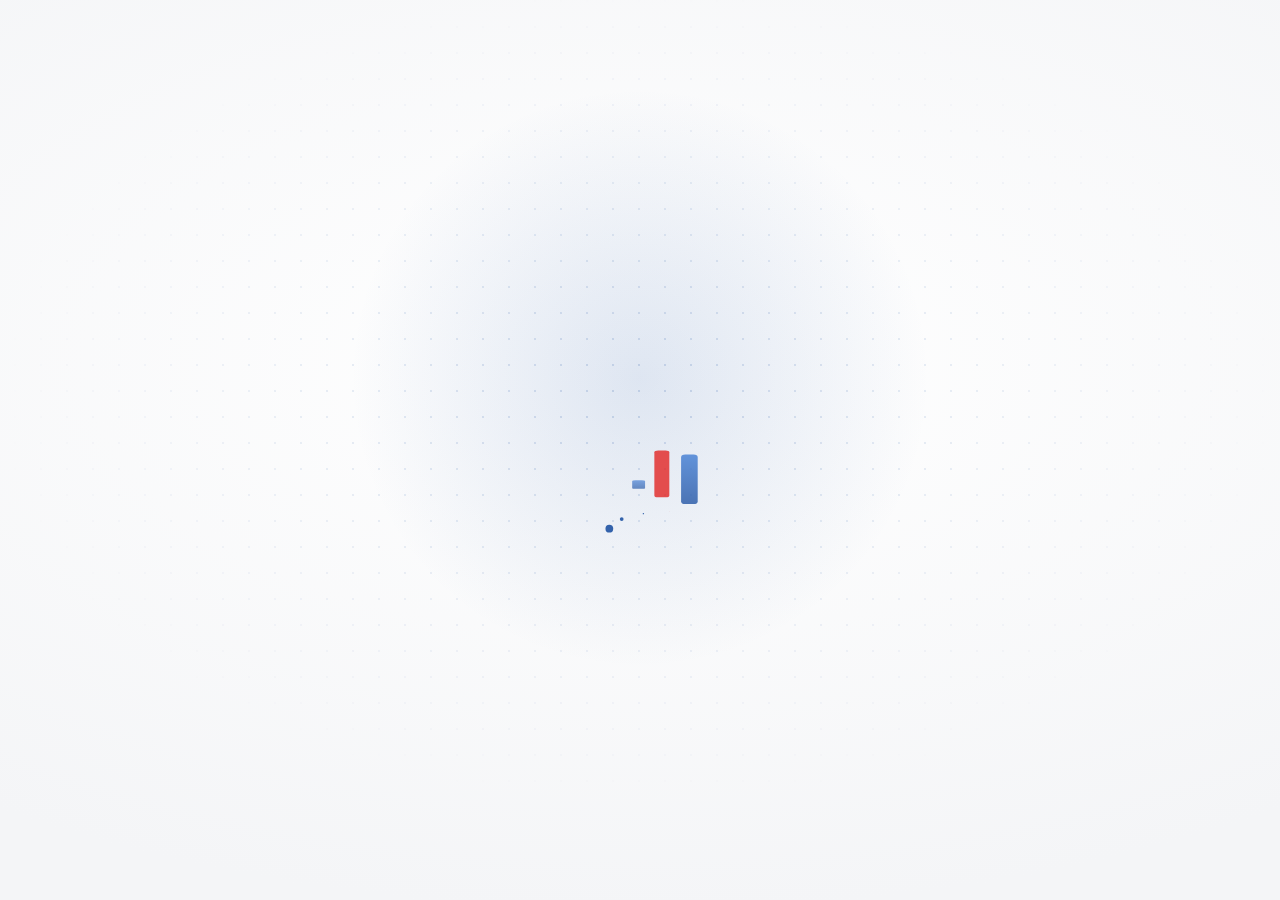
==== commit 837c5772: "v126: stampa fronte/retro sui prodotti del preventivo anche senza logo - colonna «Stampa» sempre pre" ====
--- a/index.html
+++ b/index.html
@@ -18,8 +18,8 @@
   <link rel="apple-touch-icon" href="apple-touch-icon.png">
   <link rel="preconnect" href="https://fonts.googleapis.com"><link rel="preconnect" href="https://fonts.gstatic.com" crossorigin>
   <link href="https://fonts.googleapis.com/css2?family=Inter:wght@400;500;600;700&display=swap" rel="stylesheet">
-  <link rel="stylesheet" href="style.css?v=125">
-  <link rel="stylesheet" href="cdc.css?v=125">
+  <link rel="stylesheet" href="style.css?v=126">
+  <link rel="stylesheet" href="cdc.css?v=126">
 </head>
 <body>
   <div id="splash" class="spx" aria-hidden="true">
@@ -511,9 +511,9 @@
 
   <div id="toast" class="toast" hidden></div>
   <script src="gls-geo.js?v=2"></script>
-  <script src="settori.js?v=125"></script>
+  <script src="settori.js?v=126"></script>
   <script src="auth-fx.js?v=1"></script>
-  <script src="app.js?v=125"></script>
-  <script src="motion.js?v=125"></script>
+  <script src="app.js?v=126"></script>
+  <script src="motion.js?v=126"></script>
 </body>
 </html>
--- a/cdc.css
+++ b/cdc.css
@@ -1919,7 +1919,7 @@
 .pv-lgba { display: flex; gap: 8px; flex-wrap: wrap; }
 .pv-lgtg { display: inline-flex; gap: 4px; }
 .pv-lgtg button { height: 28px; padding: 0 10px; border-radius: 999px; border: 1px solid var(--line); background: var(--surface); color: var(--muted); font: inherit; font-size: 12px; font-weight: 600; cursor: pointer; transition: all .18s; white-space: nowrap; }
-.pv-lgtg button:hover:not(:disabled) { border-color: var(--accent); color: var(--accent); }
+.pv-lgtg button:hover:not(:disabled):not(.on) { border-color: var(--accent); color: var(--accent); }
 .pv-lgtg button.on { background: var(--accent); border-color: var(--accent); color: #fff; }
 .pv-lgtg button:disabled { opacity: .35; cursor: not-allowed; }
 .pv-mk { display: grid; grid-template-columns: repeat(auto-fill, minmax(260px, 1fr)); gap: 12px; }
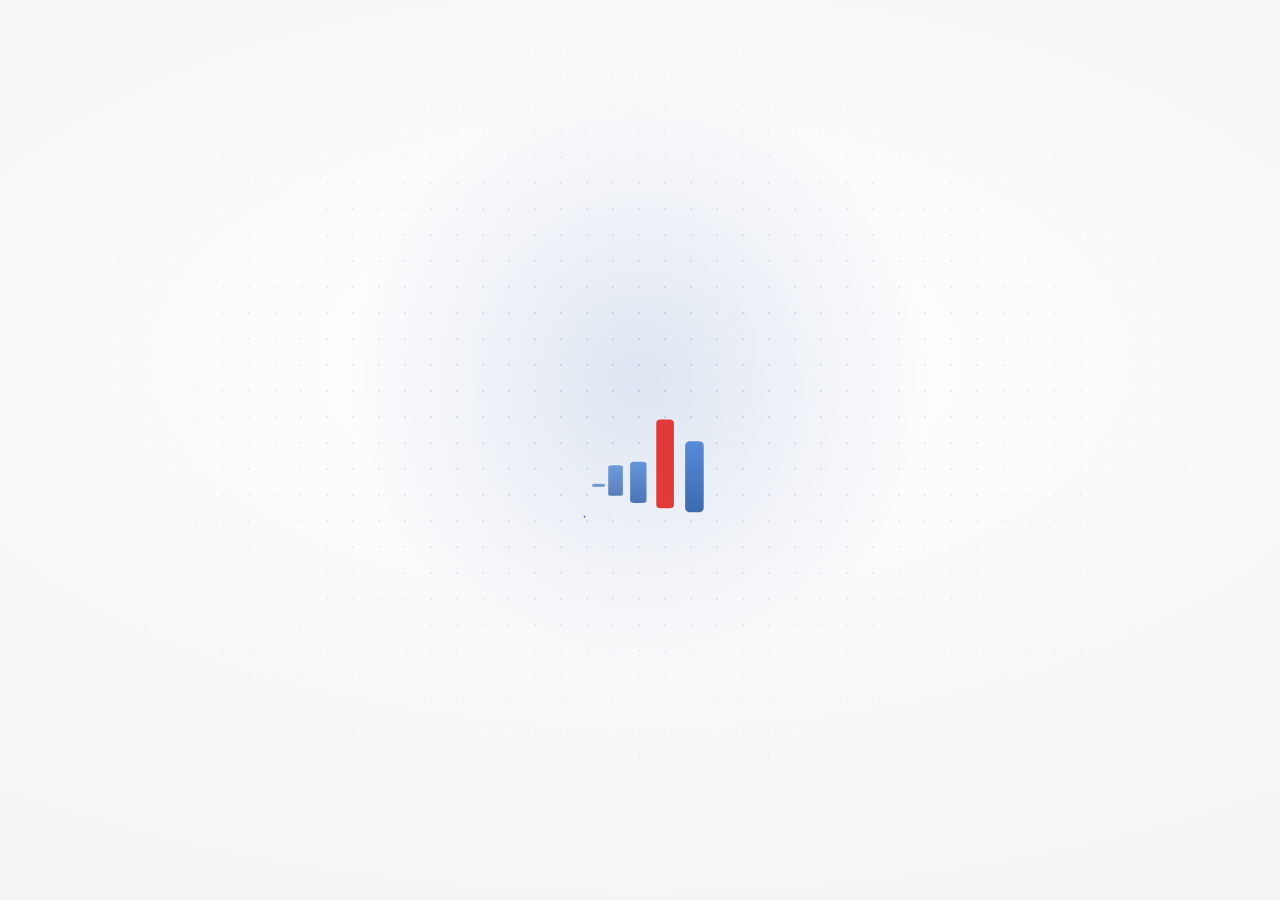
==== commit 6b98e7e0: "v127: sezione Dipendenti e app Presenze — anagrafica, timbrature, ferie e permessi, scadenze, access" ====
--- a/index.html
+++ b/index.html
@@ -18,8 +18,8 @@
   <link rel="apple-touch-icon" href="apple-touch-icon.png">
   <link rel="preconnect" href="https://fonts.googleapis.com"><link rel="preconnect" href="https://fonts.gstatic.com" crossorigin>
   <link href="https://fonts.googleapis.com/css2?family=Inter:wght@400;500;600;700&display=swap" rel="stylesheet">
-  <link rel="stylesheet" href="style.css?v=126">
-  <link rel="stylesheet" href="cdc.css?v=126">
+  <link rel="stylesheet" href="style.css?v=127">
+  <link rel="stylesheet" href="cdc.css?v=127">
 </head>
 <body>
   <div id="splash" class="spx" aria-hidden="true">
@@ -84,7 +84,7 @@
       <div class="auth-card">
         <div class="auth-top"><img src="logo.svg" alt="Centro di Costo" width="52" height="52"><h1 id="auth-title">Accedi</h1><p class="muted" id="auth-sub">Entra con la tua email e la tua password.</p></div>
         <form id="login-form" class="auth-form" data-pane="login" autocomplete="on" novalidate>
-          <label class="f"><span>Email</span><input id="login-email" name="email" type="email" autocomplete="username" inputmode="email" required placeholder="nome@azienda.it"></label>
+          <label class="f"><span>Email o nome utente</span><input id="login-email" name="email" type="text" autocomplete="username" autocapitalize="none" spellcheck="false" required placeholder="nome@azienda.it"></label>
           <label class="f"><span>Password</span><span class="pw-w"><input id="login-pw" name="password" type="password" autocomplete="current-password" required placeholder="La tua password"><button type="button" class="pw-eye" data-pweye aria-label="Mostra password"><svg viewBox="0 0 24 24"><path d="M2 12s3.6-7 10-7 10 7 10 7-3.6 7-10 7S2 12 2 12z"/><circle cx="12" cy="12" r="3"/></svg></button></span></label>
           <button id="login-go" class="btn primary block" type="submit">Entra</button>
           <button type="button" class="link auth-link" data-auth="forgot">Password dimenticata?</button>
@@ -142,6 +142,7 @@
       <a href="#lyreco" data-view="lyreco"><svg viewBox="0 0 24 24"><rect x="5" y="4" width="14" height="17" rx="2"/><path d="M9 4V3h6v1M9 10h6M9 14h6M9 18h3"/></svg><span>Lyreco</span></a>
       <a href="#amazon" data-view="amazon"><svg viewBox="0 0 24 24"><path d="M6 7h12l-1 13H7z"/><path d="M9 7a3 3 0 0 1 6 0"/><path d="M9 14c1.8 1.2 4.2 1.2 6 0"/></svg><span>Amazon</span></a>
       <a href="#preventivi" data-view="preventivi" class="nv-d"><svg viewBox="0 0 24 24"><path d="M7 3h10a1 1 0 0 1 1 1v17l-3-2-3 2-3-2-3 2V4a1 1 0 0 1 1-1z"/><path d="M9 8h6M9 12h6M9 16h3"/></svg><span>Preventivi</span></a>
+      <a href="#dipendenti" data-view="dipendenti"><svg viewBox="0 0 24 24"><circle cx="9" cy="8" r="3.5"/><path d="M2.5 20a6.5 6.5 0 0 1 13 0"/><circle cx="17" cy="9" r="2.5"/><path d="M16 14.5a5 5 0 0 1 5.5 5"/></svg><span><span class="lbl-d">Dipendenti</span><span class="lbl-m">Personale</span></span></a>
       <a href="#analisi" data-view="analisi"><svg viewBox="0 0 24 24"><path d="M4 20V10M10 20V4M16 20v-7M22 20H2"/></svg><span>Analisi</span></a>
       <a href="#impostazioni" data-view="impostazioni" class="nv-d"><svg viewBox="0 0 24 24"><circle cx="12" cy="12" r="3"/><path d="M19.4 15a1.7 1.7 0 0 0 .3 1.8l.1.1a2 2 0 1 1-2.8 2.8l-.1-.1a1.7 1.7 0 0 0-1.8-.3 1.7 1.7 0 0 0-1 1.5V21a2 2 0 1 1-4 0v-.1a1.7 1.7 0 0 0-1.1-1.5 1.7 1.7 0 0 0-1.8.3l-.1.1a2 2 0 1 1-2.8-2.8l.1-.1a1.7 1.7 0 0 0 .3-1.8 1.7 1.7 0 0 0-1.5-1H3a2 2 0 1 1 0-4h.1a1.7 1.7 0 0 0 1.5-1.1 1.7 1.7 0 0 0-.3-1.8l-.1-.1a2 2 0 1 1 2.8-2.8l.1.1a1.7 1.7 0 0 0 1.8.3H9a1.7 1.7 0 0 0 1-1.5V3a2 2 0 1 1 4 0v.1a1.7 1.7 0 0 0 1 1.5 1.7 1.7 0 0 0 1.8-.3l.1-.1a2 2 0 1 1 2.8 2.8l-.1.1a1.7 1.7 0 0 0-.3 1.8V9a1.7 1.7 0 0 0 1.5 1H21a2 2 0 1 1 0 4h-.1a1.7 1.7 0 0 0-1.5 1z"/></svg><span><span class="lbl-d">Impostazioni</span><span class="lbl-m">Opzioni</span></span></a>
       <button type="button" id="nav-more" class="nv-m" aria-label="Tutte le sezioni"><svg viewBox="0 0 24 24"><rect x="4" y="4" width="6.5" height="6.5" rx="2"/><rect x="13.5" y="4" width="6.5" height="6.5" rx="2"/><rect x="4" y="13.5" width="6.5" height="6.5" rx="2"/><rect x="13.5" y="13.5" width="6.5" height="6.5" rx="2"/></svg><span>Altro</span></button>
@@ -378,6 +379,7 @@
       <section id="v-fornitori" class="view" data-v="fornitori" hidden><div id="fo-body"></div></section>
       <section id="v-magazzino" class="view" data-v="magazzino" hidden><div id="mg-body"></div></section>
 
+      <section id="v-dipendenti" class="view" data-v="dipendenti" hidden><div id="dp-body"></div></section>
       <section id="v-analisi" class="view" data-v="analisi" hidden><div id="an-body"></div></section>
       <section id="v-impostazioni" class="view" data-v="impostazioni" hidden>
         <div class="st-wrap">
@@ -476,6 +478,7 @@
                 <div class="st-row"><div class="st-l"><b>Modifica profilo</b><small>Nome, azienda e telefono.</small></div><button class="btn sm" id="s-me-edit">Modifica</button></div>
                 <div class="st-row"><div class="st-l"><b>Cambia password</b><small>Dopo il cambio gli altri dispositivi dovranno entrare di nuovo.</small></div><button class="btn sm" id="s-pw">Cambia</button></div>
                 <div class="st-row nv-admin" hidden><div class="st-l"><b>Console di amministrazione</b><small>Clienti, gestionali, utenti, permessi e abbonamenti: tutto in un'app separata.</small></div><a class="btn sm" href="console/" target="_blank" rel="noopener">Apri</a></div>
+                <div class="st-row" id="s-pz-row"><div class="st-l"><b>App Presenze</b><small>Timbra entrata e uscita e chiedi ferie e permessi dal telefono, con le stesse credenziali.</small></div><a class="btn sm" href="presenze/" target="_blank" rel="noopener">Apri</a></div>
                 <div class="st-row"><div class="st-l"><b>Aggiorna i dati</b><small>Ricarica tutto dal Foglio Google.</small></div><button class="btn sm" id="s-pull">Aggiorna</button></div>
                 <div class="st-row"><div class="st-l"><b>Esci da questo dispositivo</b><small>Per entrare di nuovo servono email e password.</small></div><button class="btn sm" id="s-logout">Esci</button></div>
                 <div class="st-row st-danger"><div class="st-l"><b>Esci da tutti i dispositivi</b><small>Disconnette il tuo account da telefoni e PC, compreso questo.</small></div><button class="btn sm st-btn-d" id="s-logout-all">Esci da tutti</button></div>
@@ -511,9 +514,9 @@
 
   <div id="toast" class="toast" hidden></div>
   <script src="gls-geo.js?v=2"></script>
-  <script src="settori.js?v=126"></script>
+  <script src="settori.js?v=127"></script>
   <script src="auth-fx.js?v=1"></script>
-  <script src="app.js?v=126"></script>
-  <script src="motion.js?v=126"></script>
+  <script src="app.js?v=127"></script>
+  <script src="motion.js?v=127"></script>
 </body>
 </html>
--- a/cdc.css
+++ b/cdc.css
@@ -3384,3 +3384,198 @@
 @media (max-width: 640px) { .pv-sof { grid-template-columns: 1fr; } }
 .pv-spos { display: flex; flex-wrap: wrap; align-items: center; gap: 10px; margin: 0 0 14px; } .pv-spos > span { font-size: 12px; font-weight: 600; color: var(--muted); }
 @media (max-width: 640px) { .pv-spos .pv-dseg { width: 100%; } .pv-spos .pv-dseg button { flex: 1; padding: 7px 6px; } }
+
+/* ===== v127: Dipendenti e presenze (dipendenti.js, prefisso dp-) ===== */
+#dp-body { display: grid; gap: 14px; }
+#dp-body svg { width: 16px; height: 16px; fill: none; stroke: currentColor; stroke-width: 1.9; stroke-linecap: round; stroke-linejoin: round; flex: none; }
+#dp-body .btn svg { width: 15px; height: 15px; margin-right: 5px; vertical-align: -3px; }
+.dp-bar { display: flex; align-items: center; justify-content: space-between; gap: 10px; flex-wrap: wrap; }
+.dp-act { display: flex; gap: 8px; flex-wrap: wrap; }
+#dp-body .seg.dp-tabs, #dp-body .seg.dp-fs, .seg.dp-p3 { display: inline-flex; grid-template-columns: none; width: auto; max-width: 100%; overflow-x: auto; scrollbar-width: none; }
+#dp-body .seg.dp-tabs button, #dp-body .seg.dp-fs button { height: 34px; padding: 0 14px; white-space: nowrap; display: inline-flex; align-items: center; gap: 6px; }
+.dp-tabs button em { font-style: normal; font-size: 11px; font-weight: 800; min-width: 18px; height: 18px; padding: 0 5px; border-radius: 9px; display: inline-grid; place-items: center; background: var(--danger); color: #fff; }
+.dp-tabs button.on em { background: #fff; color: var(--accent); }
+.dp-kpis { display: grid; gap: 12px; grid-template-columns: repeat(4, minmax(0, 1fr)); }
+.dp-k { display: grid; gap: 3px; padding: 14px 16px; text-align: left; font: inherit; color: inherit; border: 1px solid transparent; }
+button.dp-k { cursor: pointer; transition: border-color .15s, transform .15s; } button.dp-k:hover { border-color: color-mix(in srgb, var(--accent) 35%, transparent); transform: translateY(-1px); }
+.dp-k span { font-size: 12px; color: var(--muted); white-space: nowrap; overflow: hidden; text-overflow: ellipsis; }
+.dp-k b { font-size: 22px; font-weight: 800; font-variant-numeric: tabular-nums; letter-spacing: -.01em; }
+.dp-k b em { font-style: normal; font-size: 13px; font-weight: 600; color: var(--muted); }
+.dp-k small { font-size: 11.5px; color: var(--muted); }
+.dp-k.warn b { color: var(--warn); }
+.dp-empty { display: grid; justify-items: center; text-align: center; gap: 8px; padding: 40px 20px; }
+.dp-empty h3 { margin: 4px 0 0; } .dp-empty p { margin: 0 0 8px; max-width: 460px; color: var(--muted); font-size: 13.5px; }
+#dp-body .dp-ei { width: 44px; height: 44px; color: var(--accent); stroke-width: 1.5; }
+.dp-list { padding-top: 12px; }
+.dp-lh { display: flex; gap: 10px; align-items: center; justify-content: space-between; flex-wrap: wrap; margin-bottom: 10px; }
+.dp-sb { position: relative; flex: 1 1 260px; max-width: 420px; }
+#dp-body .dp-sb svg { position: absolute; left: 11px; top: 50%; transform: translateY(-50%); color: var(--muted); }
+.dp-sb input { width: 100%; padding-left: 36px; }
+.dp-tw { overflow-x: auto; margin: 0 -16px; padding: 0 16px; }
+.dp-t { width: 100%; border-collapse: collapse; font-size: 13px; font-variant-numeric: tabular-nums; }
+.dp-t th { text-align: left; font-size: 11px; font-weight: 700; letter-spacing: .05em; text-transform: uppercase; color: var(--muted); padding: 0 10px 9px; border-bottom: 1px solid var(--line); white-space: nowrap; background: var(--surface); }
+.dp-t td { padding: 9px 10px; border-bottom: 1px solid var(--line); white-space: nowrap; vertical-align: middle; }
+.dp-t tbody tr:last-child td { border-bottom: 0; }
+.dp-t .r { text-align: right; }
+.dp-t tbody tr[data-dp] { cursor: pointer; } .dp-t tbody tr[data-dp]:hover td { background: var(--bg); }
+.dp-t td.dp-go { width: 1%; text-align: right; color: var(--muted); }
+.dp-who { display: flex; align-items: center; gap: 10px; min-width: 0; }
+.dp-who > span:last-child { display: grid; min-width: 0; } .dp-who b { font-weight: 650; } .dp-who small { font-size: 11.5px; color: var(--muted); white-space: nowrap; overflow: hidden; text-overflow: ellipsis; max-width: 340px; }
+.dp-av { --c: var(--accent); width: 36px; height: 36px; border-radius: 50%; display: inline-grid; place-items: center; flex: none; font-size: 13px; font-weight: 800; color: var(--c); background: color-mix(in srgb, var(--c) 14%, var(--surface)); border: 1px solid color-mix(in srgb, var(--c) 25%, transparent); }
+.dp-av.sm { width: 30px; height: 30px; font-size: 11.5px; }
+.dp-av.lg { width: 58px; height: 58px; font-size: 20px; }
+#dp-body .dp-av.lg svg { width: 24px; height: 24px; }
+.dp-c2 { display: grid; } .dp-c2 small { font-size: 11.5px; color: var(--muted); }
+.dp-warn { display: inline-flex; margin-left: 6px; color: var(--warn); vertical-align: middle; }
+.chip.ass { background: color-mix(in srgb, #8b5cf6 13%, transparent); color: #7c4ddb; }
+#dp-body .chip svg { width: 12px; height: 12px; margin-right: 4px; vertical-align: -2px; }
+.dp-an { font-style: normal; color: var(--danger); font-weight: 600; }
+.dp-neg { color: var(--danger); }
+/* presenze */
+.dp-pc { padding-top: 12px; }
+.dp-ph { display: flex; align-items: center; gap: 12px; flex-wrap: wrap; margin-bottom: 12px; }
+.dp-nav { display: flex; align-items: center; gap: 6px; flex: 1; min-width: 0; }
+.dp-nav b { font-size: 14.5px; min-width: 150px; text-align: center; white-space: nowrap; }
+.dp-nav .icon-btn { font-size: 20px; line-height: 1; width: 34px; height: 34px; } .dp-nav .icon-btn:disabled { opacity: .3; cursor: default; }
+.dp-ex { display: flex; gap: 8px; }
+.dp-day td.dp-axc, .dp-day th.dp-axh { width: 38%; min-width: 260px; }
+.dp-ax { position: relative; height: 14px; }
+.dp-ax span { position: absolute; transform: translateX(-50%); font-size: 10px; letter-spacing: 0; }
+.dp-bar2 { position: relative; height: 12px; border-radius: 6px; background: repeating-linear-gradient(90deg, var(--bg) 0 calc(12.5% - 1px), var(--line) calc(12.5% - 1px) 12.5%); }
+.dp-bar2 i { position: absolute; top: 0; bottom: 0; border-radius: 6px; background: var(--accent); }
+.dp-bar2 i.open { background: linear-gradient(90deg, var(--accent), color-mix(in srgb, var(--accent) 35%, transparent)); }
+.dp-bar2.abs { background: color-mix(in srgb, #8b5cf6 12%, transparent); display: grid; place-items: center; height: 18px; }
+.dp-bar2.abs span { font-size: 10.5px; font-weight: 700; color: #7c4ddb; }
+.dp-note { margin: 10px 0 0; }
+.dp-mw { max-height: 70vh; }
+.dp-mon { font-size: 12px; }
+.dp-mon th.c, .dp-mon td.c { text-align: center; padding: 6px 2px; min-width: 30px; }
+.dp-mon th.c span { display: block; font-size: 9.5px; opacity: .7; }
+.dp-mon th { position: sticky; top: 0; z-index: 1; }
+.dp-mon .we { background: color-mix(in srgb, var(--bg) 70%, var(--line)); }
+.dp-mon th.td, .dp-mon td.td { box-shadow: inset 0 0 0 1.5px color-mix(in srgb, var(--accent) 45%, transparent); }
+.dp-mon td.c b { font-weight: 650; }
+.dp-mon td.an { background: var(--danger-soft); }
+.dp-mon td.ed { cursor: pointer; } .dp-mon td.ed:hover { background: var(--accent-soft); }
+.dp-stk { position: sticky; left: 0; z-index: 2; background: var(--surface); min-width: 170px; box-shadow: 1px 0 0 var(--line); }
+.dp-mon thead .dp-stk { z-index: 3; }
+.dp-al { font-style: normal; font-weight: 800; font-size: 11px; display: inline-grid; place-items: center; width: 20px; height: 20px; border-radius: 6px; }
+.dp-al.ferie { background: color-mix(in srgb, #0e9fb4 16%, transparent); color: #0b7d8e; }
+.dp-al.permesso { background: var(--warn-soft); color: var(--warn); }
+.dp-al.malattia { background: color-mix(in srgb, #8b5cf6 15%, transparent); color: #7c4ddb; }
+.dp-al.altro { background: var(--bg); color: var(--muted); }
+.dp-al.an { background: var(--danger-soft); color: var(--danger); }
+.dp-leg { display: flex; flex-wrap: wrap; gap: 14px; margin-top: 12px; font-size: 12px; color: var(--muted); }
+.dp-leg span { display: inline-flex; align-items: center; gap: 6px; }
+/* richieste */
+.dp-two { display: grid; gap: 14px; grid-template-columns: repeat(2, minmax(0, 1fr)); }
+.dp-req { display: flex; align-items: center; gap: 10px; padding: 11px 0; border-bottom: 1px solid var(--line); flex-wrap: wrap; }
+.dp-req:last-child { border-bottom: 0; }
+.dp-rq { display: grid; flex: 1; min-width: 180px; } .dp-rq b { font-weight: 650; font-size: 13.5px; } .dp-rq small { font-size: 12px; color: var(--muted); }
+.dp-ra { display: flex; gap: 6px; }
+#dp-body .dp-ok { background: var(--accent); color: var(--accent-ink); border-color: transparent; }
+.dp-sc { display: flex; align-items: center; gap: 10px; width: 100%; padding: 11px 4px; border: 0; border-bottom: 1px solid var(--line); background: none; font: inherit; color: inherit; text-align: left; cursor: pointer; }
+.dp-sc:last-child { border-bottom: 0; } .dp-sc:hover { background: var(--bg); }
+#dp-body .dp-gi { color: var(--muted); }
+/* scheda */
+.dp-dh { display: flex; }
+.dp-hero { display: flex; align-items: center; gap: 16px; padding: 18px 20px; flex-wrap: wrap; }
+.dp-ht { flex: 1; min-width: 200px; } .dp-ht h2 { margin: 0; font-size: 21px; letter-spacing: -.01em; } .dp-ht p { margin: 2px 0 0; color: var(--muted); font-size: 13.5px; }
+.dp-hc { display: flex; gap: 6px; flex-wrap: wrap; margin-top: 8px; }
+.dp-dt { margin-top: -2px; }
+.dp-tl { display: grid; gap: 0; position: relative; padding-left: 18px; }
+.dp-tl::before { content: ''; position: absolute; left: 5px; top: 8px; bottom: 8px; width: 2px; background: var(--line); }
+.dp-tli { display: flex; gap: 12px; align-items: baseline; padding: 6px 0; position: relative; }
+.dp-tli::before { content: ''; position: absolute; left: -17px; top: 11px; width: 10px; height: 10px; border-radius: 50%; background: var(--accent); box-shadow: 0 0 0 3px var(--surface); }
+.dp-tli.pausa::before { background: var(--warn); } .dp-tli.out::before { background: var(--ink-2); }
+.dp-tli b { font-variant-numeric: tabular-nums; min-width: 44px; } .dp-tli em { font-style: normal; font-size: 11px; color: var(--muted); }
+.dp-tot { margin: 8px 0 0; padding-top: 10px; border-top: 1px solid var(--line); font-size: 13px; color: var(--muted); } .dp-tot b { color: var(--ink); font-size: 15px; }
+.dp-sr { display: flex; justify-content: space-between; align-items: center; gap: 10px; padding: 9px 0; border-bottom: 1px solid var(--line); }
+.dp-sr:last-child { border-bottom: 0; } .dp-sr span:first-child { display: grid; font-weight: 600; font-size: 13.5px; } .dp-sr small { font-weight: 400; color: var(--muted); font-size: 12px; }
+.dp-kv { display: grid; grid-template-columns: repeat(2, minmax(0, 1fr)); gap: 10px 16px; }
+.dp-kv div { display: grid; min-width: 0; } .dp-kv span { font-size: 11.5px; color: var(--muted); } .dp-kv b { font-weight: 600; font-size: 13.5px; overflow: hidden; text-overflow: ellipsis; }
+.dp-kv a { color: var(--accent); text-decoration: none; }
+.dp-link { display: flex; align-items: center; gap: 10px; width: 100%; margin-top: 14px; padding: 10px 12px; border-radius: 10px; border: 1px solid var(--line); background: var(--bg); font: inherit; color: inherit; cursor: pointer; text-align: left; }
+.dp-link span { flex: 1; font-size: 13px; } .dp-link:hover { border-color: color-mix(in srgb, var(--accent) 40%, transparent); }
+.dp-form { padding: 18px 20px; }
+.dp-form h4, .dp-acc h4 { margin: 18px 0 10px; font-size: 11.5px; letter-spacing: .06em; text-transform: uppercase; color: var(--muted); }
+.dp-form h4:first-child { margin-top: 0; }
+.dp-g { display: grid; gap: 0 14px; grid-template-columns: repeat(4, minmax(0, 1fr)); }
+.dp-g .dp-w2 { grid-column: span 2; }
+.dp-g textarea { width: 100%; resize: vertical; }
+.dp-fa { display: flex; gap: 8px; align-items: center; flex-wrap: wrap; margin-top: 14px; padding-top: 14px; border-top: 1px solid var(--line); }
+.dp-fa > span { flex: 1; }
+.dp-days { display: grid; }
+.dp-dr { display: flex; align-items: center; gap: 12px; padding: 8px 4px; border-bottom: 1px solid var(--line); }
+.dp-dr:last-child { border-bottom: 0; } .dp-dr.we { opacity: .6; } .dp-dr.an { background: var(--danger-soft); border-radius: 8px; }
+.dp-dd { display: grid; justify-items: center; width: 38px; font-size: 11px; color: var(--muted); text-transform: uppercase; } .dp-dd b { font-size: 16px; color: var(--ink); }
+.dp-dl { flex: 1; display: flex; flex-wrap: wrap; gap: 6px; align-items: center; min-width: 0; }
+.dp-pu { font-size: 12px; padding: 3px 8px; border-radius: 7px; background: var(--accent-soft); color: var(--accent); font-variant-numeric: tabular-nums; font-weight: 600; }
+.dp-pu.pausa { background: var(--warn-soft); color: var(--warn); } .dp-pu.out { background: var(--bg); color: var(--ink-2); border: 1px solid var(--line); }
+.dp-dh2 { font-variant-numeric: tabular-nums; min-width: 44px; text-align: right; }
+/* accesso */
+.dp-acc { padding: 18px 20px; }
+.dp-kind { display: grid; gap: 8px; grid-template-columns: repeat(2, minmax(0, 1fr)); }
+.dp-ko { display: flex; gap: 10px; align-items: flex-start; padding: 12px 14px; border: 1.5px solid var(--line); border-radius: 12px; cursor: pointer; transition: border-color .15s, background .15s; }
+.dp-ko input { margin-top: 3px; accent-color: var(--accent); }
+.dp-ko span { display: grid; gap: 2px; } .dp-ko b { font-size: 13.5px; } .dp-ko small { font-size: 12px; color: var(--muted); line-height: 1.35; }
+.dp-ko.on { border-color: var(--accent); background: var(--accent-soft); }
+.dp-pm { display: grid; grid-template-columns: repeat(2, minmax(0, 1fr)); gap: 0 20px; }
+.dp-pr { display: flex; align-items: center; justify-content: space-between; gap: 10px; padding: 7px 0; border-bottom: 1px solid var(--line); }
+.dp-pr > span { font-size: 13.5px; font-weight: 550; }
+.seg.dp-p3 { padding: 3px; gap: 2px; border-radius: 10px; }
+.seg.dp-p3 button { height: 28px; padding: 0 10px; font-size: 12px; border-radius: 7px; }
+.seg.dp-p3 button[data-pv=""].on { background: var(--bg); color: var(--ink); box-shadow: inset 0 0 0 1px var(--line); }
+.seg.dp-p3 button[data-pv="r"].on { background: color-mix(in srgb, var(--accent) 18%, var(--surface)); color: var(--accent); box-shadow: none; }
+.dp-chk { display: inline-flex; align-items: center; gap: 8px; font-size: 13px; cursor: pointer; }
+.dp-chk input { width: 16px; height: 16px; accent-color: var(--accent); }
+.dp-chkb { align-items: flex-start; padding: 12px; border: 1px solid var(--line); border-radius: 12px; margin-bottom: 12px; }
+.dp-chkb span { display: grid; gap: 2px; } .dp-chkb small { color: var(--muted); font-size: 12px; }
+.dp-cred { display: flex; gap: 16px; padding: 18px 20px; border: 1.5px solid color-mix(in srgb, var(--accent) 40%, transparent); background: linear-gradient(135deg, var(--accent-soft), var(--surface) 70%); }
+.dp-credi { width: 44px; height: 44px; border-radius: 12px; display: grid; place-items: center; background: var(--accent); color: var(--accent-ink); flex: none; }
+#dp-body .dp-credi svg { width: 22px; height: 22px; }
+.dp-cred h3 { margin: 0 0 4px; } .dp-cred p { margin: 0 0 12px; font-size: 13px; color: var(--ink-2); }
+.dp-cr { display: flex; align-items: center; gap: 10px; padding: 8px 12px; border-radius: 10px; background: var(--surface); border: 1px solid var(--line); margin-bottom: 6px; max-width: 460px; }
+.dp-cr span { font-size: 12px; color: var(--muted); width: 70px; } .dp-cr b { flex: 1; font-size: 15px; letter-spacing: .02em; word-break: break-all; }
+.dp-cr .mono { font-family: ui-monospace, SFMono-Regular, Menlo, monospace; }
+.dp-cra { display: flex; gap: 8px; flex-wrap: wrap; margin-top: 10px; }
+.dp-pzl { display: flex; align-items: center; gap: 8px; flex-wrap: wrap; padding: 10px 12px; border-radius: 10px; background: var(--bg); border: 1px solid var(--line); }
+.dp-pzl span { font-size: 12px; color: var(--muted); } .dp-pzl b { flex: 1; min-width: 160px; font-size: 13px; word-break: break-all; }
+.dp-pzl svg { width: 14px; height: 14px; fill: none; stroke: currentColor; stroke-width: 1.9; margin-right: 4px; vertical-align: -2px; }
+/* correzione timbrature (nel foglio) */
+.dp-fxl { display: grid; gap: 8px; }
+.dp-fx { display: grid; grid-template-columns: 130px 140px minmax(0, 1fr) 34px; gap: 8px; align-items: center; }
+.dp-fx small { grid-column: 1 / -1; margin-top: -4px; font-size: 11px; color: var(--muted); }
+.dp-fx svg { width: 14px; height: 14px; fill: none; stroke: currentColor; stroke-width: 2; }
+.dp-fxa { display: flex; gap: 8px; margin-top: 12px; flex-wrap: wrap; }
+.dp-fxa svg { width: 14px; height: 14px; fill: none; stroke: currentColor; stroke-width: 2; margin-right: 4px; vertical-align: -2px; }
+.dp-hm { display: inline; }
+/* dipendente con accesso limitato: niente impostazioni dell'azienda, sezioni in sola visione senza pulsanti di modifica */
+body.dip-noset #st-set, body.dip-noset #st-doc, body.dip-noset #st-srv, body.dip-noset #st-gen, body.dip-noset #st-dati, body.dip-noset #st-cdc, body.dip-noset #st-bud, body.dip-noset #st-ai,
+body.dip-noset [data-st-go="st-set"], body.dip-noset [data-st-go="st-doc"], body.dip-noset [data-st-go="st-srv"], body.dip-noset [data-st-go="st-gen"], body.dip-noset [data-st-go="st-dati"], body.dip-noset [data-st-go="st-cdc"], body.dip-noset [data-st-go="st-bud"], body.dip-noset [data-st-go="st-ai"] { display: none !important; }
+body.view-ro #fab, body.view-ro #add-top { display: none !important; }
+@media (max-width: 1100px) { .dp-kpis { grid-template-columns: repeat(2, minmax(0, 1fr)); } .dp-g { grid-template-columns: repeat(2, minmax(0, 1fr)); } }
+@media (max-width: 760px) {
+  .dp-two, .dp-kind, .dp-pm { grid-template-columns: minmax(0, 1fr); }
+  .dp-k b { font-size: 19px; }
+  .dp-hm { display: none; }
+  .dp-bar { align-items: stretch; } .dp-act { width: 100%; } .dp-act .btn { flex: 1; justify-content: center; }
+  .dp-kv { grid-template-columns: minmax(0, 1fr); }
+  .dp-g { grid-template-columns: minmax(0, 1fr); } .dp-g .dp-w2 { grid-column: auto; }
+  .dp-fx { grid-template-columns: 1fr 1fr 34px; } .dp-fx input[name^="n"] { grid-column: 1 / 3; grid-row: 2; }
+  .dp-hero { padding: 16px; } .dp-ha { width: 100%; } .dp-ha .btn { width: 100%; }
+  .dp-cred { flex-direction: column; }
+  .dp-nav b { min-width: 0; flex: 1; font-size: 13.5px; }
+}
+.dp-mon td.dp-mt, .dp-mon th.dp-mt { padding: 6px 8px; background: color-mix(in srgb, var(--accent-soft) 45%, var(--surface)); }
+.dp-mon th.dp-mt2, .dp-mon td.dp-mt2 { box-shadow: inset -1px 0 0 var(--line); }
+.dp-mon .dp-stk { min-width: 150px; }
+#dp-body { grid-template-columns: minmax(0, 1fr); } #dp-body > *, .dp-two > *, .dp-kpis > * { min-width: 0; }
+@media (max-width: 760px) {
+  .dp-pt th:nth-child(2), .dp-pt td:nth-child(2), .dp-pt th:nth-child(3), .dp-pt td:nth-child(3), .dp-pt th:nth-child(5), .dp-pt td:nth-child(5), .dp-pt th:nth-child(6), .dp-pt td:nth-child(6) { display: none; }
+  .dp-pt td { white-space: normal; } .dp-who small { max-width: 52vw; }
+  .dp-sb { max-width: none; flex-basis: 100%; }
+  .dp-bar > .dp-tabs { width: 100%; }
+}
+.dp-ko input[type=radio], .dp-chk input[type=checkbox] { width: 18px !important; height: 18px !important; min-height: 0 !important; min-width: 18px; padding: 0 !important; margin: 2px 0 0 !important; flex: none; box-shadow: none; }
+@media (max-width: 760px) { .dp-day th:nth-child(4), .dp-day td:nth-child(4), .dp-day .dp-axh, .dp-day .dp-axc { display: none; } .dp-day td { white-space: normal; } }
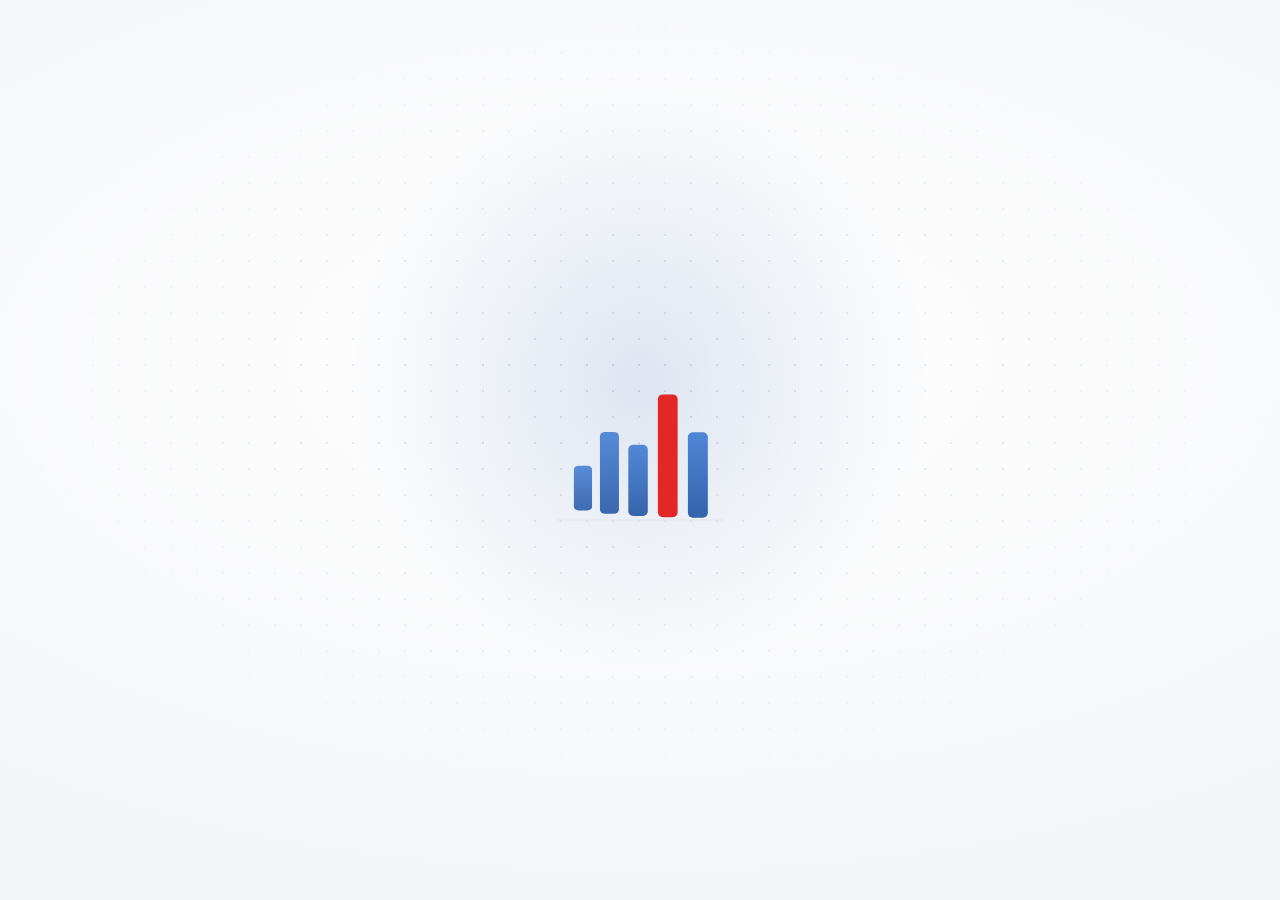
==== commit bc1cf7c2: "v128: i dipendenti non spariscono più alla sincronizzazione; Presenze si apre subito e timbra più ve" ====
--- a/index.html
+++ b/index.html
@@ -18,8 +18,8 @@
   <link rel="apple-touch-icon" href="apple-touch-icon.png">
   <link rel="preconnect" href="https://fonts.googleapis.com"><link rel="preconnect" href="https://fonts.gstatic.com" crossorigin>
   <link href="https://fonts.googleapis.com/css2?family=Inter:wght@400;500;600;700&display=swap" rel="stylesheet">
-  <link rel="stylesheet" href="style.css?v=127">
-  <link rel="stylesheet" href="cdc.css?v=127">
+  <link rel="stylesheet" href="style.css?v=128">
+  <link rel="stylesheet" href="cdc.css?v=128">
 </head>
 <body>
   <div id="splash" class="spx" aria-hidden="true">
@@ -514,9 +514,9 @@
 
   <div id="toast" class="toast" hidden></div>
   <script src="gls-geo.js?v=2"></script>
-  <script src="settori.js?v=127"></script>
+  <script src="settori.js?v=128"></script>
   <script src="auth-fx.js?v=1"></script>
-  <script src="app.js?v=127"></script>
-  <script src="motion.js?v=127"></script>
+  <script src="app.js?v=128"></script>
+  <script src="motion.js?v=128"></script>
 </body>
 </html>
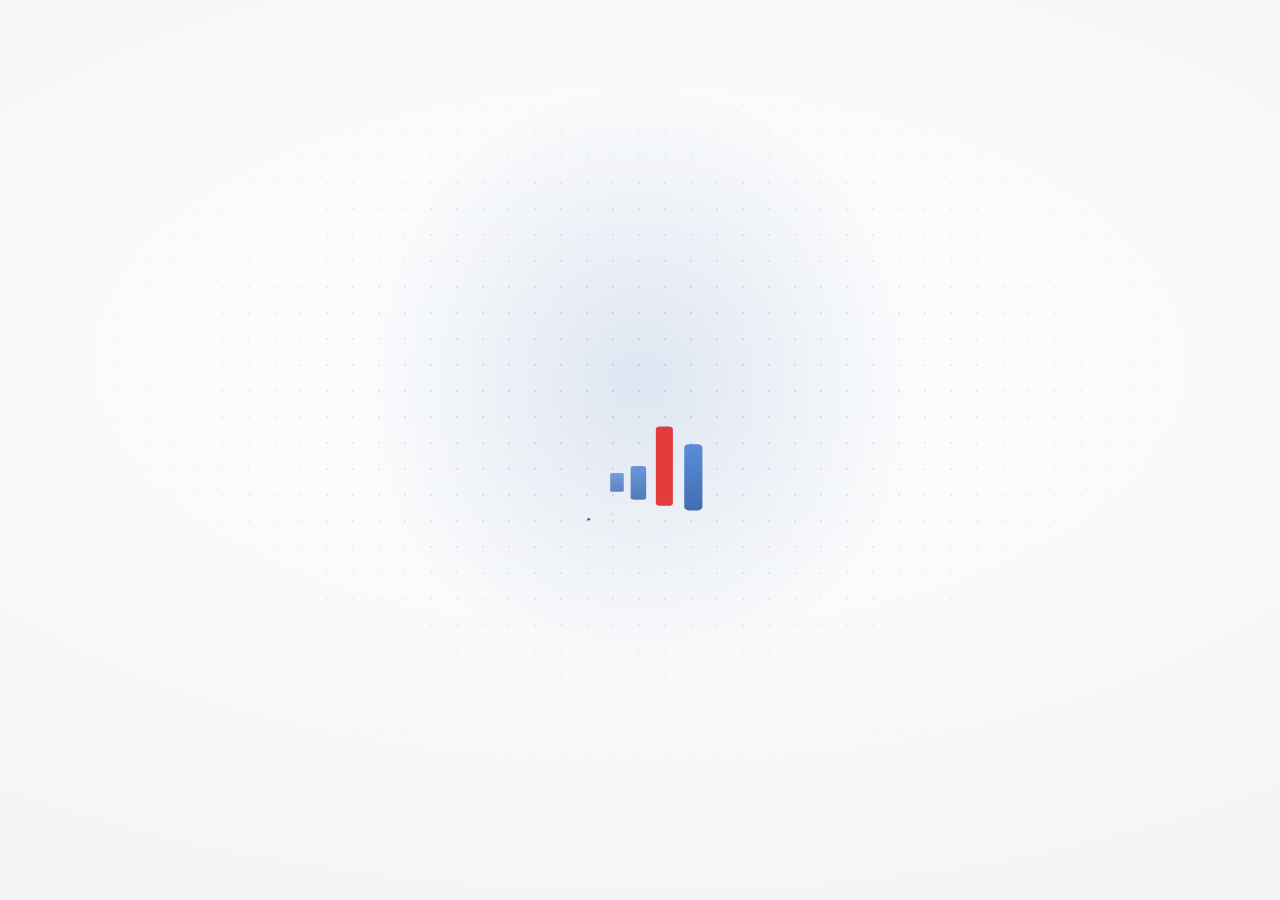
==== commit 2b9fa554: "v129: Dipendenti 30 volte più veloce, timbratura istantanea, approvazioni senza attesa Co-Authored-B" ====
--- a/index.html
+++ b/index.html
@@ -18,8 +18,8 @@
   <link rel="apple-touch-icon" href="apple-touch-icon.png">
   <link rel="preconnect" href="https://fonts.googleapis.com"><link rel="preconnect" href="https://fonts.gstatic.com" crossorigin>
   <link href="https://fonts.googleapis.com/css2?family=Inter:wght@400;500;600;700&display=swap" rel="stylesheet">
-  <link rel="stylesheet" href="style.css?v=128">
-  <link rel="stylesheet" href="cdc.css?v=128">
+  <link rel="stylesheet" href="style.css?v=129">
+  <link rel="stylesheet" href="cdc.css?v=129">
 </head>
 <body>
   <div id="splash" class="spx" aria-hidden="true">
@@ -514,9 +514,9 @@
 
   <div id="toast" class="toast" hidden></div>
   <script src="gls-geo.js?v=2"></script>
-  <script src="settori.js?v=128"></script>
+  <script src="settori.js?v=129"></script>
   <script src="auth-fx.js?v=1"></script>
-  <script src="app.js?v=128"></script>
-  <script src="motion.js?v=128"></script>
+  <script src="app.js?v=129"></script>
+  <script src="motion.js?v=129"></script>
 </body>
 </html>
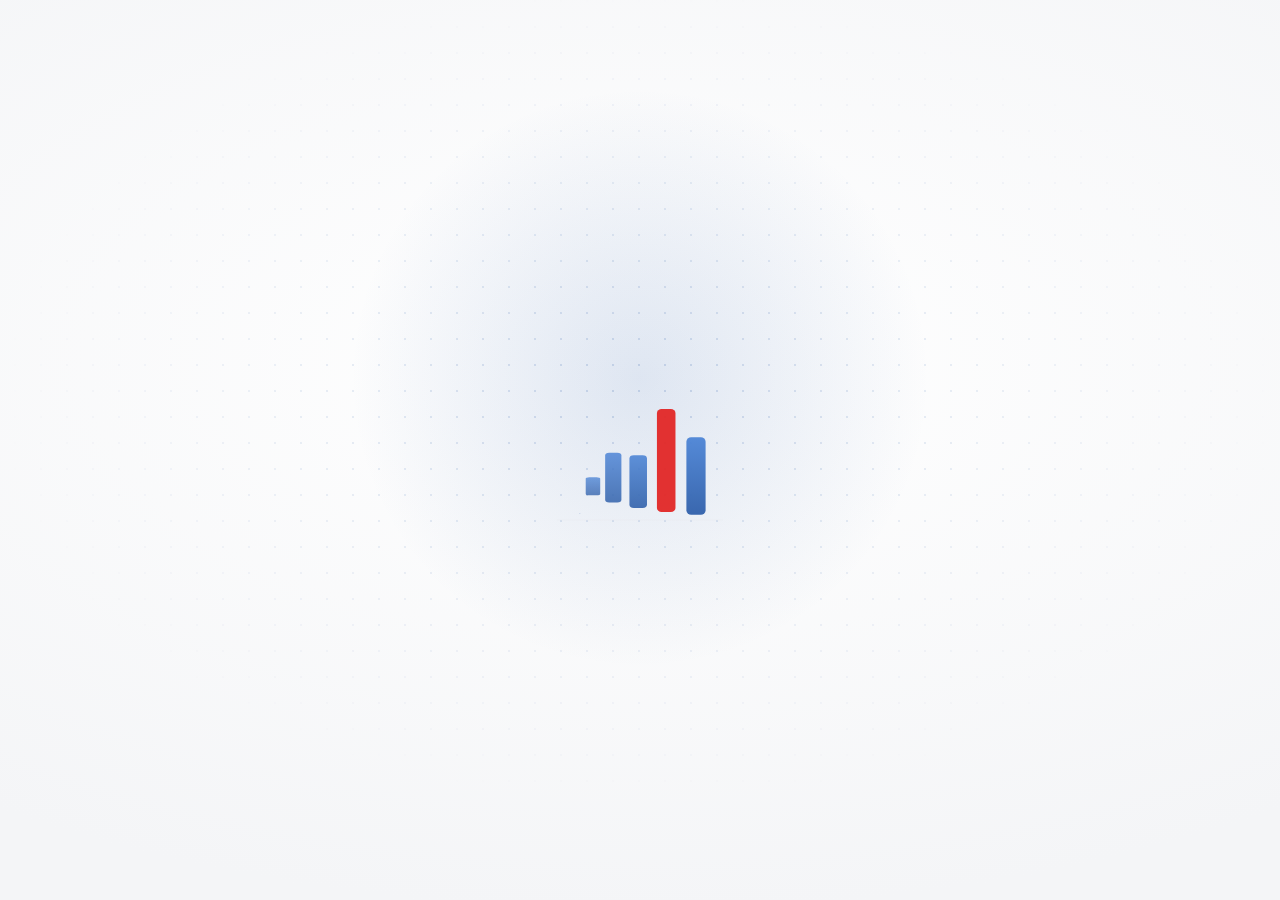
==== commit b671aca6: "v130: eliminazione dei dipendenti (scheda, accesso e storico) dall'elenco e dalla scheda Co-Authored" ====
--- a/index.html
+++ b/index.html
@@ -18,8 +18,8 @@
   <link rel="apple-touch-icon" href="apple-touch-icon.png">
   <link rel="preconnect" href="https://fonts.googleapis.com"><link rel="preconnect" href="https://fonts.gstatic.com" crossorigin>
   <link href="https://fonts.googleapis.com/css2?family=Inter:wght@400;500;600;700&display=swap" rel="stylesheet">
-  <link rel="stylesheet" href="style.css?v=129">
-  <link rel="stylesheet" href="cdc.css?v=129">
+  <link rel="stylesheet" href="style.css?v=130">
+  <link rel="stylesheet" href="cdc.css?v=130">
 </head>
 <body>
   <div id="splash" class="spx" aria-hidden="true">
@@ -514,9 +514,9 @@
 
   <div id="toast" class="toast" hidden></div>
   <script src="gls-geo.js?v=2"></script>
-  <script src="settori.js?v=129"></script>
+  <script src="settori.js?v=130"></script>
   <script src="auth-fx.js?v=1"></script>
-  <script src="app.js?v=129"></script>
-  <script src="motion.js?v=129"></script>
+  <script src="app.js?v=130"></script>
+  <script src="motion.js?v=130"></script>
 </body>
 </html>
--- a/cdc.css
+++ b/cdc.css
@@ -3579,3 +3579,15 @@
 }
 .dp-ko input[type=radio], .dp-chk input[type=checkbox] { width: 18px !important; height: 18px !important; min-height: 0 !important; min-width: 18px; padding: 0 !important; margin: 2px 0 0 !important; flex: none; box-shadow: none; }
 @media (max-width: 760px) { .dp-day th:nth-child(4), .dp-day td:nth-child(4), .dp-day .dp-axh, .dp-day .dp-axc { display: none; } .dp-day td { white-space: normal; } }
+/* v130: eliminazione dipendenti */
+#sheet-ok.dp-danger { background: var(--danger); border-color: var(--danger); color: #fff; }
+#dp-body .dp-del { color: var(--danger); }
+.dp-ha { display: flex; gap: 8px; flex-wrap: wrap; }
+.dp-rdel { display: inline-grid; place-items: center; width: 30px; height: 30px; margin-right: 4px; border: 0; border-radius: 8px; background: none; color: var(--muted); cursor: pointer; opacity: 0; transition: opacity .15s, background .15s, color .15s; vertical-align: middle; }
+.dp-t tbody tr:hover .dp-rdel, .dp-rdel:focus-visible { opacity: 1; }
+.dp-rdel:hover { background: var(--danger-soft); color: var(--danger); }
+#dp-body .dp-rdel svg { width: 15px; height: 15px; }
+@media (hover: none) { .dp-rdel { opacity: .7; } }
+#sheet-body .dp-pzl b { font-weight: 500; font-size: 12.5px; color: var(--ink-2); }
+.dp-alt { display: flex; align-items: center; gap: 12px; padding: 12px; border-radius: 12px; background: var(--bg); border: 1px solid var(--line); }
+.dp-alt div { flex: 1; display: grid; gap: 2px; } .dp-alt b { font-size: 13.5px; } .dp-alt small { font-size: 12px; color: var(--muted); }
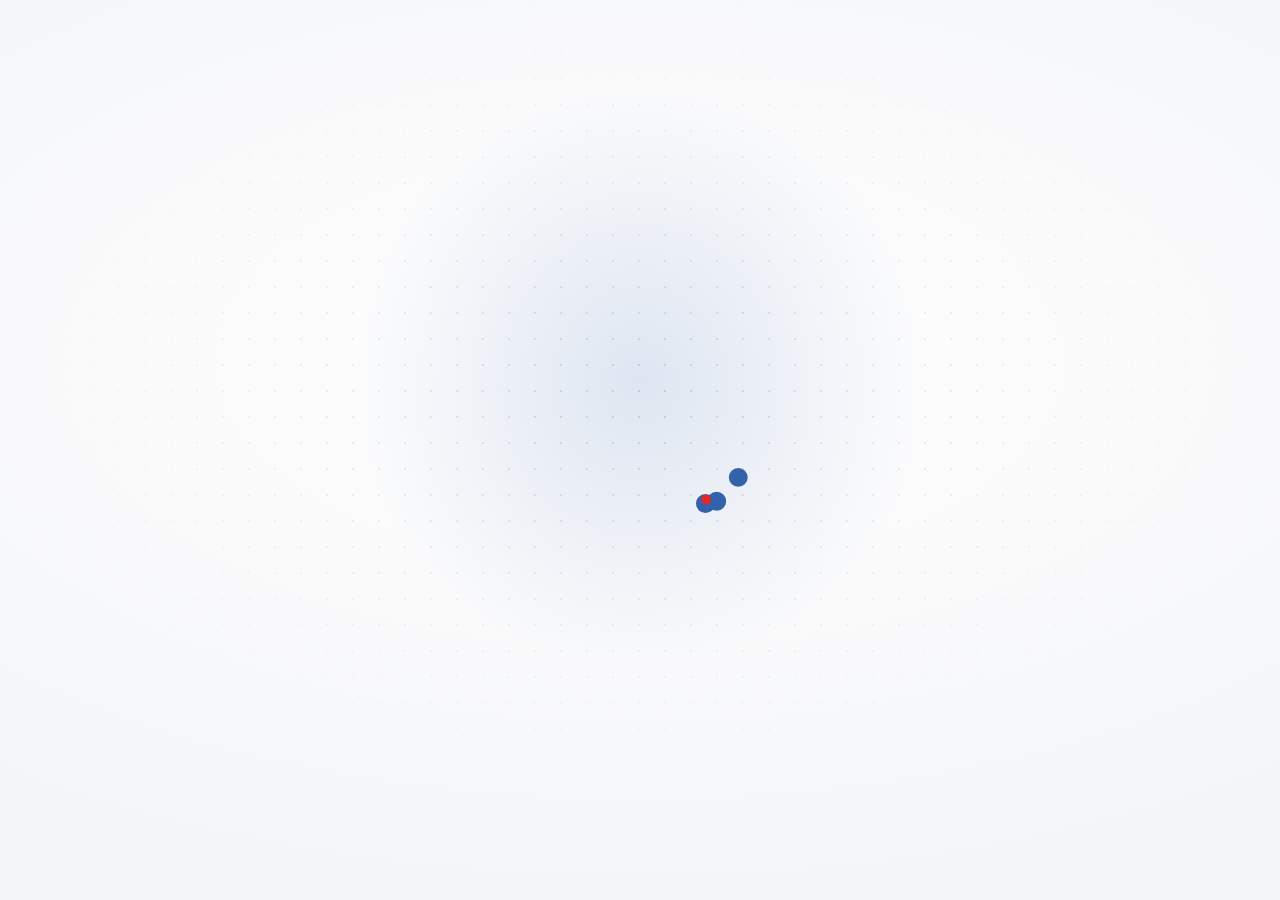
==== commit 9f62b1de: "v131: sincronizzazione solo delle novità (con Code.gs cdc-5.4), dashboard più veloce, animazione ini" ====
--- a/index.html
+++ b/index.html
@@ -18,8 +18,8 @@
   <link rel="apple-touch-icon" href="apple-touch-icon.png">
   <link rel="preconnect" href="https://fonts.googleapis.com"><link rel="preconnect" href="https://fonts.gstatic.com" crossorigin>
   <link href="https://fonts.googleapis.com/css2?family=Inter:wght@400;500;600;700&display=swap" rel="stylesheet">
-  <link rel="stylesheet" href="style.css?v=130">
-  <link rel="stylesheet" href="cdc.css?v=130">
+  <link rel="stylesheet" href="style.css?v=131">
+  <link rel="stylesheet" href="cdc.css?v=131">
 </head>
 <body>
   <div id="splash" class="spx" aria-hidden="true">
@@ -514,9 +514,9 @@
 
   <div id="toast" class="toast" hidden></div>
   <script src="gls-geo.js?v=2"></script>
-  <script src="settori.js?v=130"></script>
+  <script src="settori.js?v=131"></script>
   <script src="auth-fx.js?v=1"></script>
-  <script src="app.js?v=130"></script>
-  <script src="motion.js?v=130"></script>
+  <script src="app.js?v=131"></script>
+  <script src="motion.js?v=131"></script>
 </body>
 </html>
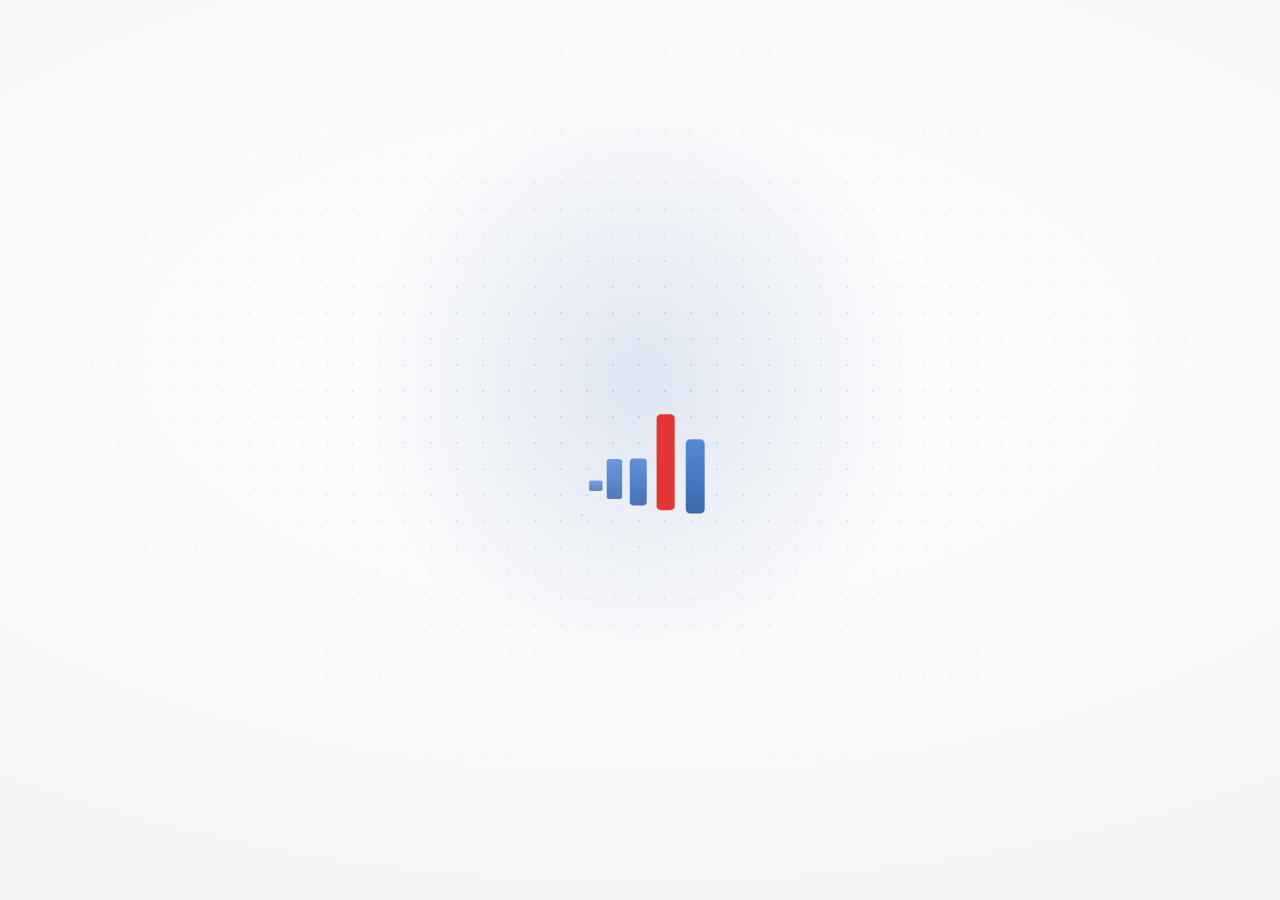
==== commit 210d25f9: "v132: apertura immediata (ultima Dashboard mostrata subito mentre si leggono i dati), Dashboard più " ====
--- a/index.html
+++ b/index.html
@@ -18,8 +18,8 @@
   <link rel="apple-touch-icon" href="apple-touch-icon.png">
   <link rel="preconnect" href="https://fonts.googleapis.com"><link rel="preconnect" href="https://fonts.gstatic.com" crossorigin>
   <link href="https://fonts.googleapis.com/css2?family=Inter:wght@400;500;600;700&display=swap" rel="stylesheet">
-  <link rel="stylesheet" href="style.css?v=131">
-  <link rel="stylesheet" href="cdc.css?v=131">
+  <link rel="stylesheet" href="style.css?v=132">
+  <link rel="stylesheet" href="cdc.css?v=132">
 </head>
 <body>
   <div id="splash" class="spx" aria-hidden="true">
@@ -514,9 +514,9 @@
 
   <div id="toast" class="toast" hidden></div>
   <script src="gls-geo.js?v=2"></script>
-  <script src="settori.js?v=131"></script>
+  <script src="settori.js?v=132"></script>
   <script src="auth-fx.js?v=1"></script>
-  <script src="app.js?v=131"></script>
-  <script src="motion.js?v=131"></script>
+  <script src="app.js?v=132"></script>
+  <script src="motion.js?v=132"></script>
 </body>
 </html>
--- a/cdc.css
+++ b/cdc.css
@@ -3591,3 +3591,6 @@
 #sheet-body .dp-pzl b { font-weight: 500; font-size: 12.5px; color: var(--ink-2); }
 .dp-alt { display: flex; align-items: center; gap: 12px; padding: 12px; border-radius: 12px; background: var(--bg); border: 1px solid var(--line); }
 .dp-alt div { flex: 1; display: grid; gap: 2px; } .dp-alt b { font-size: 13.5px; } .dp-alt small { font-size: 12px; color: var(--muted); }
+
+/* v132: Dashboard «ferma» mostrata all'apertura mentre si leggono i dati */
+#v-snap, #v-snap * { animation: none !important; transition: none !important; }
